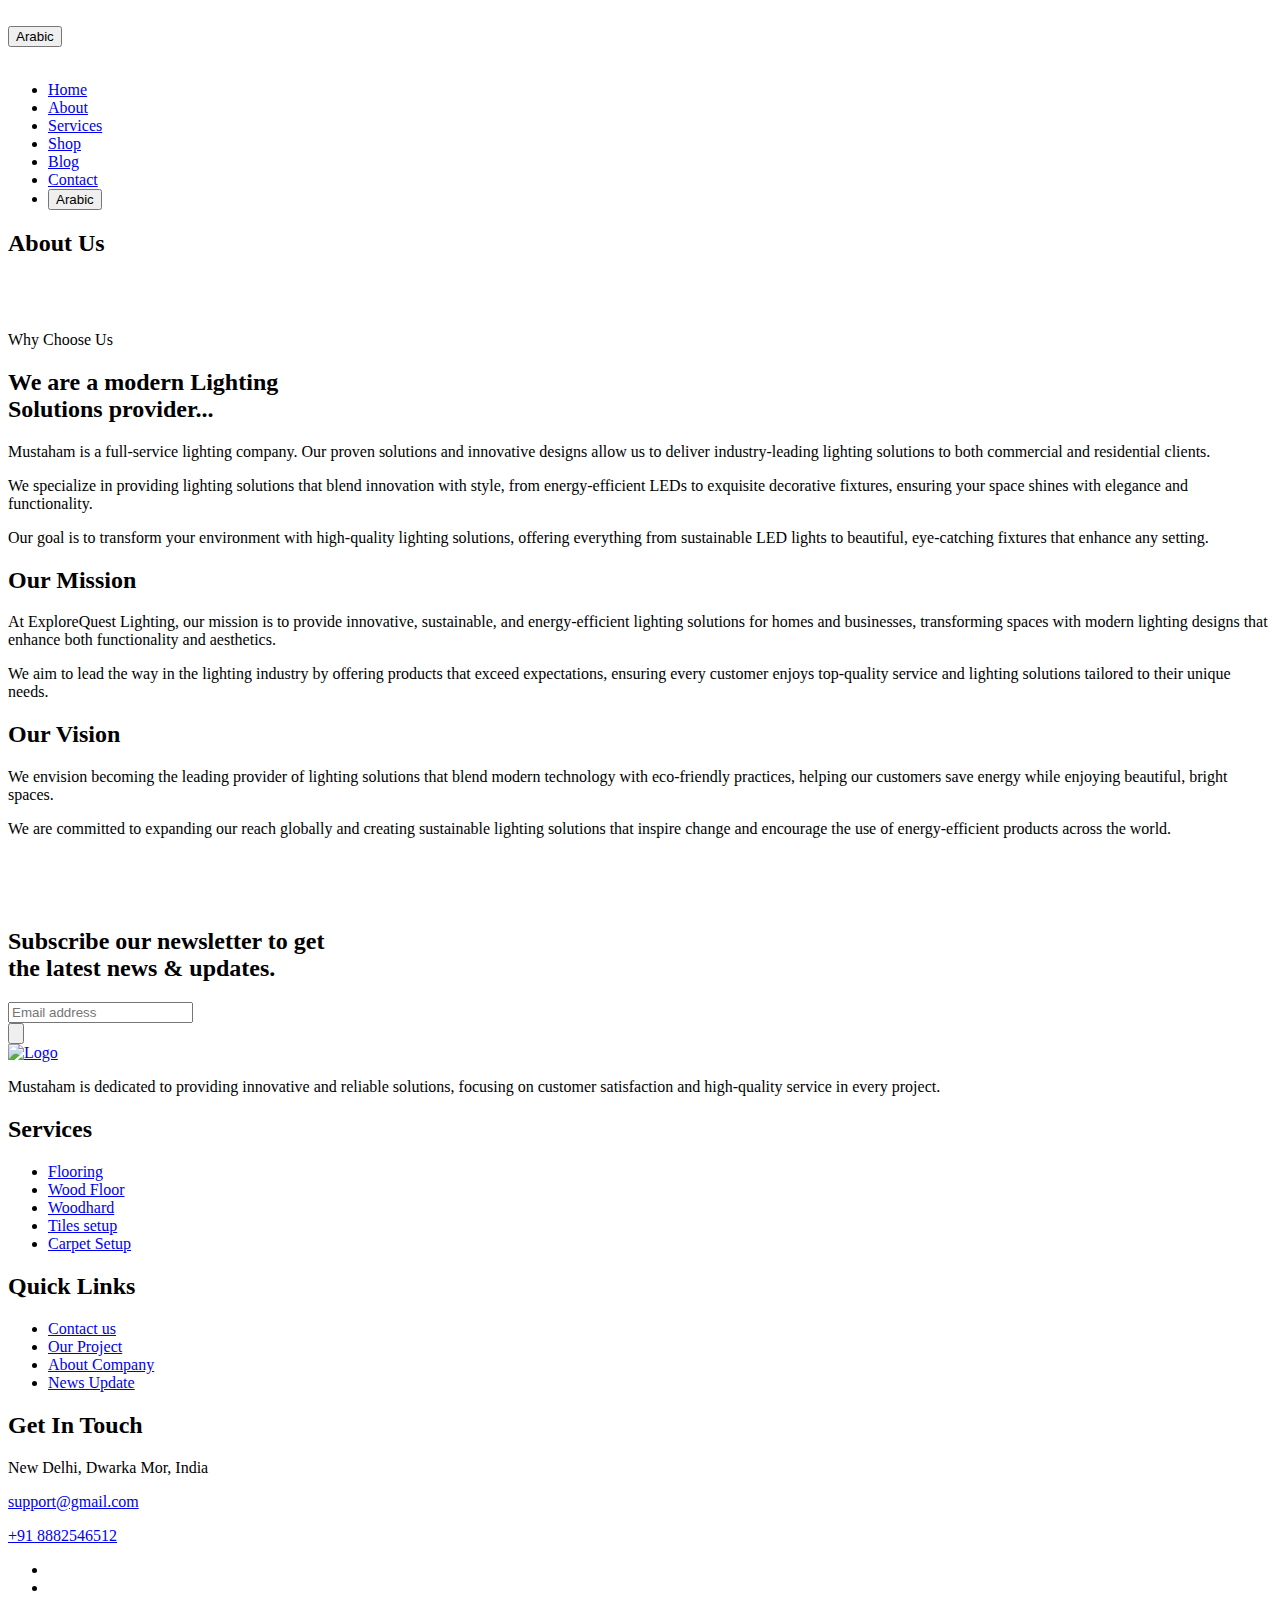
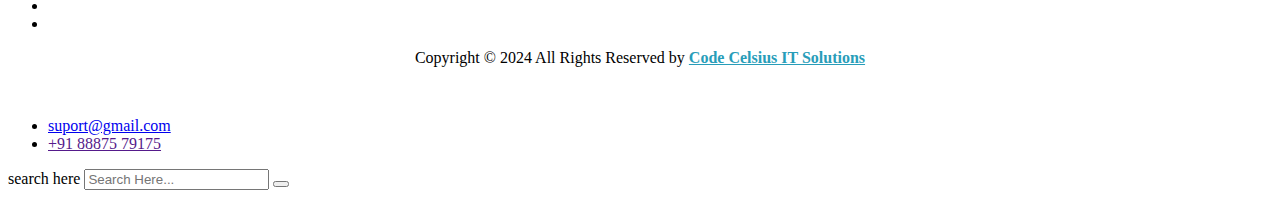
==== about.html @ 2e019e3b "done" ====
﻿<!DOCTYPE html>
<html lang="en">

<head>
    <meta charset="UTF-8">
    <meta name="viewport" content="width=device-width, initial-scale=1.0">
    <title>About Us</title>
    <!-- favicons Icons -->
    <meta name="description" content="Alori HTML5 Template">

    <!-- fonts -->
    <!-- Fonts Preconnect -->
    <link rel="preconnect" href="https://fonts.googleapis.com">
    <link rel="preconnect" href="https://fonts.gstatic.com" crossorigin>
    <!-- Google Fonts -->
    <link
        href="https://fonts.googleapis.com/css2?family=Lora:ital,wght@0,400..700;1,400..700&family=Poppins:ital,wght@0,100;0,200;0,300;0,400;0,500;0,600;0,700;0,800;0,900;1,100;1,200;1,300;1,400;1,500;1,600;1,700;1,800;1,900&display=swap"
        rel="stylesheet">




    <link rel="stylesheet" href="assets/vendors/bootstrap/css/bootstrap.min.css">
    <link rel="stylesheet" href="assets/vendors/animate/animate.min.css">
    <link rel="stylesheet" href="assets/vendors/animate/custom-animate.css">
    <link rel="stylesheet" href="assets/vendors/fontawesome/css/all.min.css">
    <link rel="stylesheet" href="assets/vendors/jarallax/jarallax.css">
    <link rel="stylesheet" href="assets/vendors/jquery-magnific-popup/jquery.magnific-popup.css">
    <link rel="stylesheet" href="assets/vendors/nouislider/nouislider.min.css">
    <link rel="stylesheet" href="assets/vendors/nouislider/nouislider.pips.css">
    <link rel="stylesheet" href="assets/vendors/odometer/odometer.min.css">
    <link rel="stylesheet" href="assets/vendors/swiper/swiper.min.css">
    <link rel="stylesheet" href="assets/vendors/icomoon-icons/style.css">
    <link rel="stylesheet" href="assets/vendors/tiny-slider/tiny-slider.min.css">
    <link rel="stylesheet" href="assets/vendors/reey-font/stylesheet.css">
    <link rel="stylesheet" href="assets/vendors/owl-carousel/owl.carousel.min.css">
    <link rel="stylesheet" href="assets/vendors/owl-carousel/owl.theme.default.min.css">
    <link rel="stylesheet" href="assets/vendors/twentytwenty/twentytwenty.css">

    <!-- template styles -->
    <link rel="stylesheet" href="assets/css/alori.css">
    <link rel="stylesheet" href="assets/css/alori-responsive.css">


    <link rel="stylesheet" href="https://cdnjs.cloudflare.com/ajax/libs/font-awesome/6.7.1/css/all.min.css"
        integrity="sha512-5Hs3dF2AEPkpNAR7UiOHba+lRSJNeM2ECkwxUIxC1Q/FLycGTbNapWXB4tP889k5T5Ju8fs4b1P5z/iB4nMfSQ=="
        crossorigin="anonymous" referrerpolicy="no-referrer" />

</head>

<body>

    <div class="page-wrapper">
        <header id="mainHeader" class="main-header main-header--one clearfix">
            <div class="main-header--one__wrapper">
                <div class="auto-container">
                    <div class="main-header--one__inner">
                        <div class="main-header--one__left">
                            <div class="logo">
                                <a href="index.html"><img style="width: 100%;" src="assets/my-image/first-logo.png"
                                        alt=""></a>
                            </div>
                        </div>

                        <nav class="main-menu main-menu--1">
                            <div class="main-menu__inner">
                                <button class="language-button my-dis" onclick="toggleLanguage()">
                                    <i class="fa-solid fa-globe"></i> Arabic
                                </button>
                                <a href="#" class="mobile-nav__toggler"><i class="fa fa-bars"></i></a>
                                <div class="stricky-one-logo">
                                    <div class="logo">
                                        <a href="index.html"><img style="width: 100%;"
                                                src="assets/my-image/first-logo.png" alt=""></a>
                                    </div>
                                </div>
                                <div class="main-header--one__middle">
                                    <ul class="main-menu__list">
                                        <li class="dropdown current">
                                            <a data-translate="home" href="index.html">Home</a>
                                        </li>
                                        <li>
                                            <a data-translate="about" href="about.html">About</a>
                                        </li>
                                        <li class="dropdown">
                                            <a data-translate="services" href="services-two.html">Services</a>
                                        </li>
                                        <li class="dropdown">
                                            <a data-translate="shop" href="shop.html">Shop</a>
                                        </li>
                                        <li class="dropdown">
                                            <a data-translate="blog" href="blog-single.html">Blog</a>
                                        </li>
                                        <li>
                                            <a data-translate="contact" href="contact.html">Contact</a>
                                        </li>
                                        <li>
                                            <button class="language-button my-none" onclick="toggleLanguage()">
                                                <i class="fa-solid fa-globe"></i> Arabic
                                            </button>
                                        </li>
                                    </ul>
                                </div>
                            </div>
                        </nav>
                    </div>
                </div>
            </div>
        </header>

        <!--Start Page Header-->
        <section class="page-header">
            <div class="page-header__bg" style="background-image: url(assets/images/backgrounds/page-header-img1.jpg);">
            </div>
            <div class="container">
                <div class="row">
                    <div class="col-xl-12">
                        <div class="page-header__wrapper">
                            <div class="page-header__content">
                                <h2 data-translate="about us">About Us</h2>
                            </div>
                        </div>
                    </div>
                </div>
            </div>
        </section>
        <!--End Page Header-->



        <!--Start About One-->
        <section class="about-one about-one--two about-one--two--about">
            <div class="container">
                <div class="row">
                    <!--Start About One Img Box-->
                    <div class="col-xl-6">
                        <div class="about-one__img">
                            <div class="shape1 zoom-fade"><img src="assets/images/shapes/about-v1-shape1.png" alt="">
                            </div>
                            <div class="about-one__img1">
                                <img src="assets/images/about/about-v2-img1.jpg" alt="">
                            </div>

                            <div class="about-one__img2">
                                <img src="assets/images/about/about-v2-img2.jpg" alt="">
                            </div>
                        </div>
                    </div>
                    <!--End About One Img Box-->



                    <!--Start About One Content-->
                    <div class="col-xl-6">
                        <div class="about-one__content">
                            <div class="sec-title">
                                <span class="sec-title__tagline" data-translate="why choose us">Why Choose Us</span>
                                <h2 class="sec-title__title"
                                    data-translate="we are a modern lighting solutions provider...">
                                    We are a modern Lighting <br> Solutions provider...
                                </h2>
                            </div>

                            <div class="about-two__content-text1">
                                <p
                                    data-translate="mustaham is a full-service lighting company. our proven solutions and innovative designs allow us to deliver industry-leading lighting solutions to both commercial and residential clients.">
                                    Mustaham is a full-service lighting company. Our proven solutions and innovative
                                    designs allow us to deliver industry-leading lighting solutions to both commercial
                                    and residential clients.
                                </p>
                            </div>

                            <div class="about-two__content-text2">
                                <p
                                    data-translate="we specialize in providing lighting solutions that blend innovation with style, from energy-efficient leds to exquisite decorative fixtures, ensuring your space shines with elegance and functionality.">
                                    We specialize in providing lighting solutions that blend innovation with style, from
                                    energy-efficient LEDs to exquisite decorative fixtures, ensuring your space shines
                                    with elegance and functionality.
                                </p>
                            </div>

                            <div style="margin-top: 10px;" class="about-two__content-text2">
                                <p
                                    data-translate="our goal is to transform your environment with high-quality lighting solutions, offering everything from sustainable led lights to beautiful, eye-catching fixtures that enhance any setting.">
                                    Our goal is to transform your environment with high-quality lighting solutions,
                                    offering everything from sustainable LED lights to beautiful, eye-catching fixtures
                                    that enhance any setting.
                                </p>
                            </div>
                        </div>
                    </div>

                    <!--End About One Content-->
                </div>
            </div>
        </section>
        <!--End About One-->




        <!--Start Mission One-->
        <section class="mission-one">
            <div class="container">
                <div class="row">
                    <!-- Start Mission One Content -->
                    <div class="col-xl-6">
                        <div class="mission-one__content">
                            <div class="mission-one__content-single">
                                <h2 data-translate="our mission">Our Mission</h2>
                                <div class="text1">
                                    <p data-translate="mission text1">
                                        At ExploreQuest Lighting, our mission is to provide innovative, sustainable, and energy-efficient lighting solutions for homes and businesses, transforming spaces with modern lighting designs that enhance both functionality and aesthetics.
                                    </p>
                                </div>
                                <div class="text2">
                                    <p data-translate="mission text2">
                                        We aim to lead the way in the lighting industry by offering products that exceed expectations, ensuring every customer enjoys top-quality service and lighting solutions tailored to their unique needs.
                                    </p>
                                </div>
                            </div>
        
                            <div class="mission-one__content-single marb-0">
                                <h2 data-translate="our vision">Our Vision</h2>
                                <div class="text1">
                                    <p data-translate="vision text1">
                                        We envision becoming the leading provider of lighting solutions that blend modern technology with eco-friendly practices, helping our customers save energy while enjoying beautiful, bright spaces.
                                    </p>
                                </div>
                                <div class="text2">
                                    <p data-translate="vision text2">
                                        We are committed to expanding our reach globally and creating sustainable lighting solutions that inspire change and encourage the use of energy-efficient products across the world.
                                    </p>
                                </div>
                            </div>
                        </div>
                    </div>
                    <!-- End Mission One Content -->
        
                    <!-- Start Mission One Img -->
                    <div class="col-xl-6">
                        <div class="mission-one__img">
                            <div class="shape1"><img src="assets/images/shapes/mission-v1-shape1.jpg" alt=""></div>
                            <div class="mission-one__img-img1">
                                <img src="assets/images/resources/mission-v1-img1.jpg" alt="">
                            </div>
                            <div class="mission-one__img-img2 wow slideInRight" data-wow-delay="500ms" data-wow-duration="2500ms">
                                <img src="assets/images/resources/mission-v1-img2.jpg" alt="">
                            </div>
                        </div>
                    </div>
                    <!-- End Mission One Img -->
                </div>
            </div>
        </section>
        
        <!--End Mission One-->

        <!--Start Footer One-->
        <footer class="footer-one">
            <div class="footer-one__bg" style="background-image: url(assets/images/backgrounds/footer-v1-bg.jpg);">
            </div>
            <div class="footer-one__top">
                <div class="container">
                    <div class="footer-one__subscribe-box">
                        <div class="row">
                            <div class="col-xl-6 col-lg-6">
                                <div class="footer-one__subscribe-box-text">
                                    <h2 data-translate="subscribe_text">Subscribe our newsletter to get <br>the latest
                                        news & updates.</h2>
                                </div>
                            </div>
                            <div class="col-xl-6 col-lg-6">
                                <div class="footer-one__subscribe-box-right">
                                    <form class="subscribe-form" action="#">
                                        <div class="input-box">
                                            <input type="email" name="email" placeholder="Email address"
                                                data-translate="email_address1">
                                        </div>
                                        <button type="submit"><img src="assets/images/icon/right-arrow.png"
                                                alt=""></button>
                                    </form>
                                </div>
                            </div>
                        </div>
                    </div>

                    <div class="row">
                        <div class="col-xl-12">
                            <div class="footer-one__top-wrapper">
                                <div class="row">
                                    <!--Start Footer Widget Column-->
                                    <div class="col-xl-4 col-lg-4 col-md-6 wow animated fadeInUp" data-wow-delay="0.1s">
                                        <div class="footer-widget__column footer-widget__about">
                                            <div class="footer-widget__about-logo">
                                                <a href="index.html"><img style="width: 100%;"
                                                        src="assets/my-image/footer-logo.png" alt="Logo"></a>
                                            </div>
                                            <p class="footer-widget__about-text" data-translate="footer_about_text">
                                                Mustaham is dedicated to providing innovative and reliable solutions,
                                                focusing on customer satisfaction and high-quality service in every
                                                project.</p>
                                        </div>
                                    </div>
                                    <!--End Footer Widget Column-->

                                    <div class="footer-main">
                                        <div class="col-xl-3 col-lg-3 col-md-6 wow animated fadeInUp main-footer"
                                            data-wow-delay="0.3s">
                                            <div class="footer-widget__column footer-widget__services">
                                                <h2 class="footer-widget__title" data-translate="services_title">
                                                    Services
                                                </h2>
                                                <ul class="footer-widget__services-list">
                                                    <li class="footer-widget__services-list-item"><a href="#"
                                                            data-translate="flooring">Flooring</a></li>
                                                    <li class="footer-widget__services-list-item"><a href="#"
                                                            data-translate="wood floor">Wood Floor</a></li>
                                                    <li class="footer-widget__services-list-item"><a href="#"
                                                            data-translate="woodhard">Woodhard</a></li>
                                                    <li class="footer-widget__services-list-item"><a href="#"
                                                            data-translate="tiles setup">Tiles setup</a></li>
                                                    <li class="footer-widget__services-list-item"><a href="#"
                                                            data-translate="carpet setup">Carpet Setup</a></li>
                                                </ul>
                                            </div>
                                        </div>

                                        <div class="col-xl-2 col-lg-2 col-md-6 wow animated fadeInUp"
                                            data-wow-delay="0.5s">
                                            <div class="footer-widget__column footer-widget__quick-links">
                                                <h2 class="footer-widget__title" data-translate="quick_links_title">
                                                    Quick
                                                    Links</h2>
                                                <ul class="footer-widget__quick-links-list">
                                                    <li class="footer-widget__quick-links-list-item"><a
                                                            href="contact.html" data-translate="contact_us">Contact
                                                            us</a></li>
                                                    <li class="footer-widget__quick-links-list-item"><a
                                                            href="protfolio.html" data-translate="our_project">Our
                                                            Project</a></li>
                                                    <li class="footer-widget__quick-links-list-item"><a
                                                            href="about.html" data-translate="about_company">About
                                                            Company</a></li>
                                                    <li class="footer-widget__quick-links-list-item"><a
                                                            href="blog-single.html" data-translate="news_update">News
                                                            Update</a></li>
                                                </ul>
                                            </div>
                                        </div>
                                    </div>

                                    <!--Start Footer Widget Column-->
                                    <div class="col-xl-3 col-lg-3 col-md-6 wow animated fadeInUp" data-wow-delay="0.7s">
                                        <div class="footer-widget__column footer-widget__contact-info">
                                            <h2 class="footer-widget__title" data-translate="get_in_touch">Get In Touch
                                            </h2>

                                            <div class="footer-widget__contact-info-social-links">
                                                <p class="footer-widget__about-text" data-translate="address">New Delhi,
                                                    Dwarka Mor, India</p>
                                                <p class="footer-widget__about-email"><a href="mailto:support@gmail.com"
                                                        data-translate="email_address">support@gmail.com</a></p>
                                                <p class="footer-widget__about-email"><a href="tel:+918882546512"
                                                        data-translate="phone_number">+91 8882546512</a></p>
                                                <ul style="margin-top: 10px;">
                                                    <li><a href="#"><i class="fab fa-facebook"></i></a></li>
                                                    <li><a href="#"><i class="fab fa-instagram"></i></a></li>
                                                    <li><a href="#"><i class="fab fa-twitter"></i></a></li>
                                                    <li><a href="#"><i class="fab fa-linkedin"></i></a></li>
                                                </ul>
                                            </div>
                                        </div>
                                    </div>
                                    <!--End Footer Widget Column-->
                                </div>
                            </div>
                        </div>
                    </div>
                </div>
            </div>

            <!--Start Footer One Bottom-->
            <div class="footer-one__bottom clearfix">
                <div class="container">
                    <div class="row">
                        <div class="col-xl-12">
                            <div class="footer-one__bottom-inner">
                                <div class="footer-one__bottom-text">
                                    <p style="text-align: center;"><span data-translate="copyright">Copyright &copy;
                                            2024 All Rights Reserved by</span> <a href="https://codecelsius.com/"
                                            style="color: #289db9; font-weight: 600;" target="_blank">Code Celsius IT
                                            Solutions</a></p>
                                </div>
                            </div>
                        </div>
                    </div>
                </div>
            </div>
            <!--End Footer One Bottom-->
        </footer>
        <!--End Footer One-->
    </div>



    <div class="mobile-nav__wrapper">
        <div class="mobile-nav__overlay mobile-nav__toggler"></div>
        <div class="mobile-nav__content">
            <span class="mobile-nav__close mobile-nav__toggler"><i class="fa fa-times"></i></span>

            <div class="logo-box">
                <a href="index.html" aria-label="logo image"><img src="assets/my-image/first-logo.png"
                        width="155" alt=""></a>
            </div>
            <div class="mobile-nav__container"></div>

            <ul class="mobile-nav__contact list-unstyled">
                <li>
                    <i class="fa fa-envelope" aria-hidden="true"></i>
                    <a href="mailto:needhelp@packageName__.com">suport@gmail.com</a>
                </li>
                <li>
                    <i class="fa fa-phone" aria-hidden="true"></i>
                    <a href="">+91 88875 79175</a>
                </li>
            </ul>
            <div class="mobile-nav__top">
                <div class="mobile-nav__social">
                    <a href="#" class="fab fa-twitter"></a>
                    <a href="#" class="fab fa-facebook-square"></a>
                    <a href="#" class="fab fa-pinterest-p"></a>
                    <a href="#" class="fab fa-instagram"></a>
                </div>
            </div>
        </div>
    </div>
    <!-- /.mobile-nav__wrapper -->
    <div class="search-popup">
        <div class="search-popup__overlay search-toggler"></div>
        <!-- /.search-popup__overlay -->
        <div class="search-popup__content">
            <form action="#">
                <label for="search" class="sr-only">search here</label><!-- /.sr-only -->
                <input type="text" id="search" placeholder="Search Here...">
                <button type="submit" aria-label="search submit" class="thm-btn2">
                    <i class="fa fa-search" aria-hidden="true"></i>
                </button>
            </form>
        </div>
        <!-- /.search-popup__content -->
    </div>
    <!-- /.search-popup -->



    <a href="#" data-target="html" class="scroll-to-target scroll-to-top"><i class="icon-next"></i></a>

    <script src="./assets/js/sticky.js"></script>
    <script src="./assets/js/language.js"></script>
    <script src="assets/vendors/jquery/jquery-3.5.1.min.js"></script>
    <script src="assets/vendors/bootstrap/js/bootstrap.bundle.min.js"></script>
    <script src="assets/vendors/jarallax/jarallax.min.js"></script>
    <script src="assets/vendors/jquery-ajaxchimp/jquery.ajaxchimp.min.js"></script>
    <script src="assets/vendors/jquery-appear/jquery.appear.min.js"></script>
    <script src="assets/vendors/jquery-circle-progress/jquery.circle-progress.min.js"></script>
    <script src="assets/vendors/jquery-magnific-popup/jquery.magnific-popup.min.js"></script>
    <script src="assets/vendors/jquery-validate/jquery.validate.min.js"></script>
    <script src="assets/vendors/nouislider/nouislider.min.js"></script>

    <script src="assets/vendors/odometer/odometer.min.js"></script>
    <script src="assets/vendors/swiper/swiper.min.js"></script>
    <script src="assets/vendors/tiny-slider/tiny-slider.min.js"></script>
    <script src="assets/vendors/wnumb/wNumb.min.js"></script>
    <script src="assets/vendors/wow/wow.js"></script>
    <script src="assets/vendors/isotope/isotope.js"></script>
    <script src="assets/vendors/countdown/countdown.min.js"></script>
    <script src="assets/vendors/owl-carousel/owl.carousel.min.js"></script>
    <script src="assets/vendors/twentytwenty/twentytwenty.js"></script>
    <script src="assets/vendors/twentytwenty/jquery.event.move.js"></script>
    <script src="assets/vendors/parallax/parallax.min.js"></script>
    <script src="assets/vendors/nice-select/jquery.nice-select.min.js"></script>
    <script src="assets/vendors/progress-bar/knob.js"></script>
    <script src="assets/vendors/tilt.js/tilt.jquery.js"></script>


    <script src="http://maps.google.com/maps/api/js?key=AIzaSyATY4Rxc8jNvDpsK8ZetC7JyN4PFVYGCGM"></script>

    <!-- template js -->
    <script src="assets/js/alori.js"></script>


</body>

</html>
---- assets/css/alori-responsive.css ----
/**Main Header One **/
@media only screen and (min-width: 1200px) and (max-width: 1300px) {
    .main-header--one__right .number {
        display: none;
    }
}

/**Projects One **/
@media only screen and (min-width: 1200px) and (max-width: 1550px) {
    .projects-one__single-content {
        padding: 1px 12px 15px;
    }

    .projects-one__single-content h2 {
        font-size: 22px;
    }
}


/**Services Two **/
@media only screen and (min-width: 1000px) and (max-width: 1200px) {
    .services-two__single-content h2 {
        font-size: 22px;
    }
}

/**Services Two **/
@media only screen and (min-width: 320px) and (max-width: 799px) {
    .services-two__single-content h2 {
        font-size: 22px;
    }
}







/** Medium screen**/
@media only screen and (min-width: 992px) and (max-width: 1199px) {

    /** Main Header One**/
    .main-header--one__right {
        display: none;
    }

    .main-header--one__inner {
        padding: 27px 0px 30px;
    }

    .main-header--one__left .logo {
        top: -2px;
    }

    .main-menu .mobile-nav__toggler {
        position: relative;
        display: inline-block;
        top: 1px;
    }


    /**Your Project One**/
    .your-project-one__single {
        display: block;
    }

    .your-project-one__single-btn {
        margin-top: 25px;
        padding-left: 0px;
    }

    .your-project-one__single-text-box {
        margin-top: 25px;
    }

    .your-project-one__single-text-box.mar-t0 {
        margin-top: 0;
    }



    /**About One**/
    .about-one {
        padding: 120px 0px 110px;
    }

    .about-one__img {
        margin: 0 auto;
    }

    .about-one__content {
        margin-top: 250px;
        margin-left: 0px;
    }

    .about-one__content-text p br {
        display: none;
    }


    /**About Two**/
    .about-one--two {
        position: relative;
        display: block;
        padding: 30px 0px 120px;
    }

    .about-one--two .about-one__img {
        margin: 0;
    }

    .about-one--two .about-one__content-list {
        max-width: 600px;
        width: 100%;
    }


    /**Best Logistics One**/
    .best-logistics-one__content {
        max-width: 650px;
        width: 100%;
    }

    .best-logistics-one__img {
        margin-left: 0px;
        margin-top: 70px;
    }

    .best-logistics-one__content .sec-title__title br {
        display: none;
    }


    /**Services One**/
    .services-one__single {
        padding: 65px 30px 55px;
    }

    .services-one__single .text p br {
        display: none;
    }

    .services-one__single h2 {
        font-size: 20px;
    }


    /**Our Material One**/
    .our-material-one__content .sec-title__title br {
        display: none;
    }

    .our-material-one__img {
        margin-top: 50px;
    }

    /**Work One**/

    .work-one .shape1 {
        display: none;
    }

    /**Projects One**/
    .projects-one__top .sec-title__title {
        font-size: 36px;
    }


    /**Video One**/
    .video-one {
        padding-bottom: 120px;
    }

    .video-one__inner {
        padding: 110px 40px 120px;
    }

    .video-one__inner h2 br {
        display: none;
    }


    /**Contact One**/
    .contact-one__img {
        top: 0px;
        left: 0;
        bottom: auto;
        right: 0;
        min-height: 600px;
    }

    .contact-one__img::after {
        content: '';
        position: absolute;
        top: 0;
        left: 0;
        right: 0;
        width: 100%;
        height: 100%;
        background-color: rgba(0, 0, 0, 0.5);
    }

    .contact-one__content {
        padding-top: 540px;
    }



    /**Blog One**/
    .blog-one__single-content .meta-info li {
        margin-right: 11px;
    }

    .blog-one__single-content .meta-info li .text p {
        font-size: 15px;
    }

    .blog-one__single-content .meta-info li .text {
        padding-left: 5px;
    }

    .blog-one__single-content h2 a br {
        display: none;
    }

    .blog-one__single-content h2 {
        font-size: 21px;
        line-height: 33px;
    }


    /**Footer One**/
    .footer-widget__quick-links {
        margin-left: -45px;
    }

    .footer-widget__contact-info {
        margin-left: -20px;
    }

    .checked-box label {
        font-size: 14px;
    }


    /**Product One**/
    .product-one {
        padding: 120px 0px 80px;
    }


    /**Contact Two**/
    .contact-one--two .contact-one__content {
        padding-top: 670px;
    }

    /**Mission One**/
    .mission-one {
        padding: 0px 0px 345px;
    }

    .mission-one__content {
        max-width: none;
    }

    .mission-one__img {
        margin-left: 0px;
        margin-top: 50px;
    }


    /**About Two About**/
    .about-one--two--about {
        position: relative;
        display: block;
        padding: 120px 0px 120px;
    }


    /**Video One Team**/
    .video-one--two--about--team {
        padding: 120px 0px 0px;
    }


    /**Services Two Services Two**/
    .services-two--services-two .services-two__single-content h2 {
        font-size: 23px;
        line-height: 40px;
        font-weight: 400;
        margin-bottom: 16px;
    }

    /**Services Single One**/
    .services-single-one {
        padding: 120px 0px 110px;
    }

    .services-single-one__content .title h2 {
        font-size: 40px;
    }

    .services-single-one__content-bottom {
        padding-left: 0px;
    }

    .services-single-one__content-bottom-list {
        margin-top: 30px;
    }

    .services-single-one__content-bottom-img {
        position: relative;
        display: block;
    }


    /**Best Logistics One Protfolio Two**/
    .best-logistics-one--protfolio-two .best-logistics-one__img .overlay-content {
        left: -15px;
        bottom: 60px;
    }


    /**Blog Page Two**/
    .blog-page-two__single-headding {
        font-size: 28px;
    }


    /**Blog Page Single**/
    .page-header__content h2 br {
        display: none;
    }

    .blog-page-single__blockquote {
        padding-left: 40px;
    }

    .blog-page-single__pagination ul li .text h4 a br {
        display: none;
    }

    .blog-page-single__pagination ul li .text h4 {
        font-size: 16px;
    }


    /**Projects Two**/

    .projects-two__top .sec-title__title {
        font-size: 42px;
    }







}




/* Tablet Layout: 768px. */
@media only screen and (min-width: 768px) and (max-width: 991px) {


    /** Main Header One**/
    .main-header--one__right {
        display: none;
    }

    .main-header--one__inner {
        padding: 27px 0px 30px;
    }

    .main-header--one__left .logo {
        top: -2px;
    }

    .main-menu .mobile-nav__toggler {
        position: relative;
        display: inline-block;
        top: 1px;
    }


    /** Main Slider One**/
    .main-slider-one__title {
        font-size: 65px;
    }


    /**Your Project One**/
    .your-project-one__single {
        display: block;
    }

    .your-project-one__single-btn {
        margin-top: 25px;
        padding-left: 0px;
    }

    .your-project-one__single-text-box {
        margin-top: 25px;
    }

    .your-project-one__single-text-box.mar-t0 {
        margin-top: 0;
    }

    .your-project-one__single-text-box p {
        font-size: 18px;
    }

    .your-project-one__single-text-box p br {
        display: none;
    }



    /**About One**/
    .about-one {
        padding: 120px 0px 110px;
    }

    .about-one__img {
        margin: 0 auto;
    }

    .about-one__content {
        margin-top: 250px;
        margin-left: 0px;
    }

    .about-one__content-text p br {
        display: none;
    }

    /**About Two**/
    .about-one--two {
        position: relative;
        display: block;
        padding: 30px 0px 120px;
    }




    /**Best Logistics One**/
    .best-logistics-one__content {
        max-width: 650px;
        width: 100%;
    }

    .best-logistics-one__img {
        margin-left: 0px;
        margin-top: 70px;
    }

    .best-logistics-one__content .sec-title__title br {
        display: none;
    }




    /**Services One**/
    .services-one__single {
        max-width: 500px;
        width: 100%;
        margin: 0 auto 30px;
    }


    /**Our Material One**/
    .our-material-one__content .sec-title__title br {
        display: none;
    }

    .our-material-one__img {
        margin-top: 50px;
    }


    /**Work One**/
    .work-one {
        padding: 45px 0px 36px;
    }

    .work-one .shape1 {
        display: none;
    }

    .work-one .sec-title__title br {
        display: none;
    }

    .work-one__single {
        max-width: 500px;
        width: 100%;
        margin: 0 auto 75px;
    }


    /**Projects One**/
    .projects-one .sec-title__title br {
        display: none;
    }

    .projects-one__single {
        max-width: 500px;
        width: 100%;
        margin: 0 auto 30px;
    }

    .projects-one__top {
        display: block;
        text-align: center;
    }

    .projects-one__top-btn {
        margin-top: 20px;
    }


    /**Video One**/
    .video-one {
        padding-bottom: 120px;
    }

    .video-one__inner {
        padding: 110px 40px 120px;
    }

    .video-one__inner h2 br {
        display: none;
    }

    .video-one__inner h2 {
        font-size: 33px;
        line-height: 50px;
    }

    .video-one__inner p {
        font-size: 22px;
    }



    /**Contact One**/
    .contact-one__img {
        top: 0px;
        left: 0;
        bottom: auto;
        right: 0;
        min-height: 600px;
    }

    .contact-one__content {
        padding-top: 540px;
    }



    /**Blog One**/
    .blog-one .sec-title__title br {
        display: none;
    }

    .blog-one__single {
        max-width: 500px;
        width: 100%;
        margin: 0 auto 50px;
    }

    .contact-one123 {
        position: relative;
        display: block;
        background: #ffffff;
        padding: 70px 0px 70px !important;
        z-index: 1;
    }

    .blog-one__single-content h2 a br {
        display: none;
    }



    /**Footer One**/

    .footer-one__subscribe-box-text {
        margin-bottom: 25px;
    }

    .footer-widget__quick-links {
        margin-left: 0px;
        margin-top: 55px;
    }

    .footer-widget__contact-info {
        margin-top: 55px;
    }

    .footer-one__bottom-list ul li {
        padding-left: 5px;
        padding-right: 8px;
    }

    .footer-one__bottom-text p {
        font-size: 17px;
    }


    /**Services Two**/
    .services-two__single-content h2 {
        font-size: 25px;
    }


    /**Product One**/
    .product-one {
        padding: 120px 0px 80px;
    }


    /**Team One**/
    .team-one__single {
        max-width: 500px;
        width: 100%;
        margin: 0 auto 30px;
    }


    /**Contact Two**/
    .contact-one--two .contact-one__content {
        padding-top: 670px;
    }


    /**Our Material Two**/

    .our-material-two__img2 {
        left: 30px;
        bottom: -70px;
    }

    .our-material-two__img3 {
        bottom: -65px;
        right: 40px;
    }


    /**Mission One**/
    .mission-one {
        padding: 0px 0px 345px;
    }

    .mission-one__content {
        max-width: none;
    }

    .mission-one__img {
        margin-left: 0px;
        margin-top: 50px;
    }


    /**About Two About**/
    .about-one--two--about {
        position: relative;
        display: block;
        padding: 120px 0px 120px;
    }


    /**Video One Team**/
    .video-one--two--about--team {
        padding: 120px 0px 0px;
    }


    /**Services Single One**/
    .services-single-one {
        padding: 120px 0px 74px;
    }

    .services-single__sidebar {
        max-width: none;
        margin-top: 110px;
    }



    /**Portfolio Two**/

    .protfolio-two__single-img .overlay-content {
        left: 10px;
    }

    /**Best Logistics One Protfolio Two**/
    .best-logistics-one--protfolio-two .best-logistics-one__img .overlay-content {
        left: -15px;
        bottom: 60px;
    }


    /**Services Single One**/
    .services-single__sidebar--protfolio {
        max-width: none;
        margin-left: 0px;
    }



    /**Blog Page Two**/
    .sidebar {
        max-width: none;
        width: 100%;
        margin-left: 0px;
        margin-top: 60px;
    }


    /**Blog Page Single**/
    .page-header__content h2 br {
        display: none;
    }

    /**Contact Page**/
    .contact-page__comment-form {
        margin-top: 40px;
    }


    /**Our Material Two**/
    .our-material-two__inner .shape1 {
        display: none;
    }


    /**Projects Two**/
    .projects-two__top {
        display: block;
    }

    .projects-two__top-btn {
        margin-top: 30px;
    }





}





/** Mobile Layout: 320px. **/
@media only screen and (max-width: 767px) {
    .sec-title__title {
        font-size: 30px;
        margin-top: 0px;
    }
    .contact-one{
        padding: 0px 0px 0px !important;
    }
    .sec-title {
        position: relative;
        display: block;
        margin-top: 30px;
        margin-bottom: 30px;
    }

    .sec-title__title br {
        display: none;
    }

    .best-logistics-one {
        position: relative;
        display: block;
        background: #fef7f1;
        padding: 20px 0px 0px;
        z-index: 1;
    }

    .sec-title__text br {
        display: none;
    }


    /** Main Header One**/
    .main-header--one__right {
        display: none;
    }

    .main-header--one__inner {
        padding: 6px 0px 5px;
    }

    .main-header--one__left .logo {
        top: -2px;
    }

    .main-menu .mobile-nav__toggler {
        position: relative;
        display: inline-block;
        top: 1px;
        color: #289db9;
    }

    .my-none {
        display: none;
    }

    .my-dis {
        display: block;
    }

    .main-slider .container {
        position: relative;
        padding-top: 85px;
        padding-bottom: 0px;
        z-index: 2;
    }

    .subscribe-form {
        margin-top: 26px;
    }

    .testimonial-one {
        position: relative;
        display: block;
        background: #ffffff;
        padding: 0px 0px 0;
        z-index: 1;
    }

    .footer-one__subscribe-box-text h2 {
        color: #ffffff;
        font-size: 26px;
        line-height: 40px;
        font-weight: 400;
        font-family: var(--alori-font);
    }

    .footer-one__subscribe-box {
        position: relative;
        display: block;
        margin-bottom: 34px;
    }

    .footer-widget__about {
        position: relative;
        display: block;
        max-width: 100%;
        width: 100%;
    }

    .swiper-slide {
        flex-shrink: 0;
        width: 100%;
        height: 50vh;
        position: relative;
        transition-property: transform;
    }

    .page-header__wrapper {
        position: relative;
        display: block;
        padding-top: 47px;
        padding-bottom: 0;
        z-index: 2;
    }

    .container {
        padding-left: 15px;
        padding-right: 15px;
    }

    .main-slider-one__btn {
        position: relative;
        display: block;
        margin-top: 18px;
        opacity: 0;
        -webkit-transition: all 1500ms ease;
        transition: all 1500ms ease;
        -webkit-transform: translateY(80px);
        transform: translateY(80px);
    }

    .main-slider-one__text {
        margin-bottom: 8px;
    }

    .auto-container {
        position: static;
        max-width: 100%;
        width: 100%;
        padding: 0px 26px !important;
        margin: 0 auto;
    }


    /** Main Slider One**/
    .main-slider-one__title br {
        display: none;
    }

    .main-slider-one__title {
        font-size: 42px;
    }

    .main-slider-one__text {
        font-size: 15px;
    }

    /** Main Header Two**/
    .main-slider-one--two .main-slider-one__title {
        font-size: 40px;
    }

    .main-slider-one--two .main-slider-one__inner .border-box {
        display: none;
    }

    .thm-btn {
        padding: 9px 12px 9px;
        font-size: 10px;
    }

    #main-slider-pagination {
        bottom: 50px;
        right: 50px;
    }






    /**Your Project One**/
    .your-project-one__single {
        display: block;
        padding-left: 0px;
        padding-right: 0px;
        margin-bottom: 50px;
    }

    .your-project-one__single-btn {
        margin-top: 25px;
        padding-left: 0px;
    }

    .your-project-one__single-text-box {
        margin-top: 25px;
    }

    .your-project-one__single-text-box.mar-t0 {
        margin-top: 0;
    }

    .your-project-one__single-text-box p br {
        display: none;
    }

    .your-project-one__wrapper ul {
        display: block;
    }

    .your-project-one__single::before {
        display: none;
    }

    .your-project-one__single-text-box h2 br {
        display: none;
    }



    /**About One**/
    .about-one {
        padding: 40px 0px 40px;
    }

    .about-one__content {
        margin-top: 40px;
        margin-left: 0px;
    }

    .about-one__content .sec-title__title {
        font-size: 34px;
    }

    .contact-one__content .comment-form__input-box input[type="text"],
    .contact-one__content .comment-form__input-box input[type="email"] {
        height: 70px;
        width: 100%;
        border: 1px solid #efefef;
        background: #f6f6f6;
        padding: 0 20px;
        margin-bottom: 24px;
        border-radius: 0px;
        outline: none;
        font-size: 16px;
        color: #060315;
        font-weight: 400;
        text-transform: capitalize;
        font-family: var(--thm-font);
    }

    .contact-one__content .comment-form__input-box textarea {
        color: #060315;
        font-size: 16px;
        height: 160px;
        width: 100%;
        background: #f6f6f6;
        padding: 16px 20px 30px;
        border: 1px solid #efefef;
        border-radius: 0px;
        outline: none;
        margin-bottom: 24px;
        font-weight: 400;
        text-transform: capitalize;
    }

    .about-one__img {
        max-width: none;
    }

    .about-one__img .shape1 {
        display: none;
    }

    .about-one__img1 {
        margin-left: 0px;
    }

    .about-one__img1 img {
        width: 100%;
    }

    .about-one__img2 {
        position: absolute;
        left: 0px;
        bottom: 0px;
        margin-top: 25px;
    }

    .about-one__img2 img {
        width: 100%;
    }

    .about-one__img2 .video-icon {
        position: absolute;
        left: 0px;
        bottom: 0px;
        right: 0;
        text-align: center;
    }

    .about-one__img2 {
        position: absolute;
        left: 0px;
        bottom: 3px;
        right: 0;
        max-width: 254px;
        width: 100%;
        margin: 0 auto;
        z-index: 1;
    }

    .about-one__content-text p br {
        display: none;
    }


    /**About Two**/
    .about-one--two {
        position: relative;
        display: block;
        padding: 30px 0px 120px;
    }

    .about-one--two .about-one__content .sec-title__title {
        font-size: 33px;
    }


    /**Best Logistics One**/
    .best-logistics-one__content {
        max-width: none;
        width: 100%;
    }

    .best-logistics-one__img {
        margin-left: 0px;
        margin-top: 70px;
    }

    .best-logistics-one__content .sec-title__title br {
        display: none;
    }

    .best-logistics-one__img .shape1 {
        display: none;
    }

    .best-logistics-one .shape2 {
        display: none;
    }

    .best-logistics-one__img .shape3 {
        display: none;
    }

    .best-logistics-one__content-counter li {
        display: block;
        margin-right: 0px;
        margin: 0 auto;
        margin-bottom: 40px;
    }

    .best-logistics-one__content-counter li:last-child {
        margin-right: auto;
        margin-bottom: 0;
    }

    .best-logistics-one__content .sec-title {
        margin-bottom: 58px;
        text-align: center;
    }

    .best-logistics-one__content-bottom {
        display: block;
        text-align: center;
    }

    .best-logistics-one__content-bottom-btn {
        margin-top: 15px;
    }

    .best-logistics-one .best-logistics-one__img .overlay-content {
        position: absolute;
        left: 0px;
        bottom: 0px;
        right: 0;
        margin: 0 auto;
    }


    /**Services One**/

    .services-one__single {
        max-width: 500px;
        width: 100%;
        margin: 0 auto 30px;
        padding: 65px 30px 55px;
    }

    .services-one__single .text p br {
        display: none;
    }

    .services-one__single h2 {
        font-size: 20px;
    }



    /**Our Material One**/
    .our-material-one__content .sec-title__title br {
        display: none;
    }

    .our-material-one__img {
        margin-top: 50px;
    }

    .our-material-one__img1 {
        margin-left: 0px;
        z-index: 1;
    }

    .our-material-one__img2 {
        position: relative;
        right: 0px;
        bottom: 0px;
        margin-top: 20px;
    }



    /**Work One**/
    .work-one {
        padding: 36px 0px 45px;
    }

    .work-one .shape1 {
        display: none;
    }

    .work-one .sec-title__title br {
        display: none;
    }

    .work-one__single {
        max-width: 500px;
        width: 100%;
        margin: 0 auto 75px;
    }


    /**Projects One**/
    .projects-one .sec-title__title br {
        display: none;
    }

    .projects-one__single {
        max-width: 500px;
        width: 100%;
        margin: 0 auto 30px;
    }


    .projects-one__single-content h2 {
        font-size: 22px;
    }

    .projects-one__top {
        display: block;
        text-align: center;
    }

    .projects-one__top-btn {
        margin-top: 20px;
    }


    .projects-one__single-content {
        padding: 36px 30px 44px;
    }



    /**Video One**/
    .video-one {
        padding-bottom: 30px;
    }

    .video-one__inner {
        padding: 50px 15px 50px;
    }

    .video-one__inner h2 br {
        display: none;
    }

    .video-one__inner h2 {
        font-size: 24px;
        line-height: 30px;
    }

    .projects-one {
        position: relative;
        display: block;
        padding: 0px 0px 140px;
        background: #fef2e8;
        overflow: hidden;
        z-index: 1;
    }

    .our-material-one {
        position: relative;
        display: block;
        background: #ffffff;
        padding: 0px 0px 60px;
        z-index: 1;
    }

    .services-one {
        position: relative;
        display: block;
        background: #ffffff;
        padding: 0px 0px 0px;
        overflow: hidden;
        z-index: 1;
    }

    .our-material-one__content .sec-title {
        margin-bottom: 22px;
    }

    .video-one__inner p {
        font-size: 19px;
    }



    .video-one__bottom {
        display: block;
    }

    .video-one__bottom .icon {
        margin-left: 0px;
        margin-top: 20px;
    }

    .video-one__bottom .icon a {
        margin: 0 auto;
    }




    /**Contact One**/
    .contact-one__img {
        top: 0px;
        left: 0;
        bottom: auto;
        right: 0;
    }

    .about-one--two .about-one__img2 {
        max-width: 257px;
        height: 382px;
    }
    .about-one__img2::before {
        position: absolute;
        top: -14px;
        left: -14px;
        bottom: -14px;
        right: -14px;
        background: #ffffff;
        content: "";
        z-index: -1;
    }

    .new-say {
        margin-top: 44px;
    }
    .blog-one {
        position: relative;
        display: block;
        padding: 0px 0px 60px;
        background: #ffffff;
        z-index: 1;
        margin-top: 64px;
    }
    .contact-one__content {
        padding-top: 0px;
    }

    .contact-one__img .overlay-content {
        bottom: 40px;
        right: 0px;
        left: 0;
        margin: 0 auto;
    }

    /**Testimonial One**/
    .testimonial-one__single {
        padding-left: 35px;
        padding-right: 35px;
    }

    .testimonial-one__single .client-info .title h3 {
        font-size: 18px;
    }




    /**Blog One**/
    .blog-one .sec-title__title br {
        display: none;
    }

    .blog-one__single {
        max-width: 500px;
        width: 100%;
        margin: 0 auto 24px;
    }

    .blog-one__single-content h2 a br {
        display: none;
    }

    .blog-one__single-content .meta-info li {
        margin-right: 11px;
    }

    .blog-one__single-content .meta-info li .text p {
        font-size: 15px;
    }

    .blog-one__single-content .meta-info li .text {
        padding-left: 5px;
    }

    .blog-one__single-content h2 a br {
        display: none;
    }

    .blog-one__single-content h2 {
        font-size: 21px;
        line-height: 33px;
    }



    /**Footer One**/

    .footer-one__subscribe-box-text {
        margin-bottom: 25px;
    }

    .footer-widget__services {
        margin-top: 25px;
    }

    .footer-widget__title {
        color: #ffffff;
        font-size: 24px;
        line-height: 34px;
        font-weight: 400;
        margin-bottom: 4px;
        margin-top: -7px;
    }

    .footer-widget__quick-links {
        margin-left: 0px;
        margin-top: 25px;
    }

    .main-footer {
        padding-left: 15px;
        margin-right: 84px;
    }

    .footer-widget__contact-info {
        margin-top: 25px;
    }

    .footer-widget__contact-info-social-links {
        position: relative;
        display: block;
        margin-top: 6px;
    }

    .footer-one__bottom-list ul li {
        padding-left: 5px;
        padding-right: 8px;
    }

    .footer-widget__about-email {
        position: relative;
        display: block;
        margin-bottom: 8px;
    }

    .footer-one__bottom-text p {
        font-size: 17px;
    }

    .footer-one__bottom-inner {
        display: block;
    }

    .footer-one__bottom-list {
        margin-top: 20px;
    }

    .footer-one__bottom-list ul li a {
        font-size: 16px;
    }

    /**Material Two**/
    .our-material-two__bottom h2 br {
        display: none;
    }

    .our-material-two__bottom h2 {
        font-size: 25px;
    }

    /**Product One**/
    .product-one {
        padding: 120px 0px 80px;
    }

    .product-one__single {
        max-width: 500px;
        width: 100%;
        margin: 0 auto 30px;
    }

    /**Team One**/
    .team-one__single {
        max-width: 500px;
        width: 100%;
        margin: 0 auto 30px;
    }

    /**Footer Two**/
    .footer-one--two__contact-box-inner h2 br {
        display: none;
    }

    .footer-one--two__contact-box-inner h2 {
        font-size: 39px;
    }

    /**Contact Two**/
    .contact-one--two .contact-one__content {
        padding-top: 670px;
    }

    /**Our Material Two**/

    .our-material-two__img2 {
        position: relative;
        left: 0px;
        bottom: 0px;
        right: 0;
        margin: 0 auto;
        text-align: center;
        border: 0px solid #ffffff;
        margin-top: 20px;
        margin-bottom: 20px;
    }

    .our-material-two__img2 img {
        width: auto;
    }

    .our-material-two__img3 {
        position: relative;
        left: 0;
        bottom: 0px;
        right: 0px;
        margin: 0 auto;
        text-align: center;
        border: 0px solid #ffffff;
    }

    .our-material-two__img3 img {
        width: auto;
    }


    /**Page Header**/
    .page-header__content h2 {
        font-size: 36px;
    }

    /**Mission One**/
    .mission-one {
        padding: 0px 0px 70px;
    }

    .mission-one__content {
        max-width: none;
    }

    .mission-one__img {
        margin-left: 0px;
        margin-top: 50px;
    }

    .mission-one__img-img2 img {
        width: 100%;
    }

    .mission-one__img-img2 {
        position: relative;
        bottom: 0px;
        right: 0px;
        margin-top: 30px;
    }


    .mission-one__img .shape1 {
        display: none;
    }


    /**About Two About**/
    .about-one--two--about {
        position: relative;
        display: block;
        padding: 60px 0px 26px;
    }

    .mission-one__content-single {
        position: relative;
        display: block;
        margin-bottom: 26px;
    }

    /**Video One Team**/
    .video-one--two--about--team {
        padding: 120px 0px 0px;
    }


    /**Services Two Services Two**/

    .services-two--services-two .services-two__single {
        max-width: 500px;
        width: 100%;
        margin: 0 auto 30px;
    }


    /**Page Header Services Single One**/

    .page-header--services-single-one .page-header__content h2 {
        font-size: 34px;
        line-height: 50px;
    }

    .page-header--services-single-one .page-header__content .number a {
        font-size: 30px;
    }


    /**Services Single One**/
    .services-single-one {
        padding: 120px 0px 83px;
    }

    .services-single__sidebar {
        max-width: none;
        margin-top: 60px;
    }

    .services-single-one__content .title h2 {
        font-size: 40px;
    }

    .services-single-one__content-bottom {
        padding-left: 0px;
    }

    .services-single-one__content-bottom-img {
        position: relative;
        display: block;
    }

    .services-single-one__content-bottom-list {
        margin-top: 40px;
    }

    .services-single__sidebar-services {
        padding: 34px 20px 50px;
    }

    .services-single__sidebarlink li a {
        font-size: 15px;
        padding: 6px 20px 6px;
    }

    .services-single-one__content .title h2 br {
        display: none;
    }



    /**Portfolio Two**/
    .protfolio-two__single-img .overlay-content {
        left: 0px;
    }

    .protfolio-two__single {
        max-width: 500px;
        width: 100%;
        margin: 0 auto 30px;
    }

    .protfolio-two__single-img .overlay-content-inner .text h2 {
        font-size: 25px;
    }



    /**Best Logistics One Protfolio Two**/
    .best-logistics-one--protfolio-two .best-logistics-one__img .overlay-content {
        bottom: 60px;
    }



    /**Services Single One**/
    .services-single__sidebar--protfolio {
        max-width: none;
        margin-left: 0px;
    }

    .protfolio-single__content .title h2 {
        font-size: 40px;
        line-height: 1.2em;
    }

    .previous-next-one__inner {
        display: block;
    }

    .previous-next-one__inner .next-box {
        text-align: left;
        margin-top: 30px;
    }


    /**Blog Page Two**/
    .sidebar {
        max-width: none;
        width: 100%;
        margin-left: 0px;
        margin-top: 60px;
    }

    .blog-page-two__single-content {
        padding-left: 30px;
        padding-right: 20px;
    }

    .blog-page-two__single-headding {
        font-size: 29px;
    }

    .blog-page-two__single-meta-info li {
        padding-left: 13px;
    }

    .styled-pagination li {
        margin: 0px 2px;
    }

    .sidebar__categories-link li a {
        font-size: 16px;
        padding: 6px 20px 6px;
    }

    .sidebar__popular-stories-box li .text h4 br {
        display: none;
    }

    .sidebar__popular-stories-box li {
        display: block;
    }

    .sidebar__popular-stories-box li .text {
        padding-left: 0px;
        margin-top: 20px;
    }



    /**Blog Page Single**/
    .page-header__content h2 br {
        display: none;
    }

    .page-header--blog-single .page-header__content h2 {
        font-size: 45px;
    }

    .blog-page-single__blockquote {
        display: block;
        padding-left: 30px;
        padding-right: 30px;
    }

    .blog-page-single__blockquote-text {
        padding-left: 0px;
    }

    .blog-page-single__blockquote-text p {
        font-size: 19px;
    }

    .blog-page-single__blockquote-icon {
        margin-bottom: 15px;
    }

    .blog-page-single__tag-and-share {
        display: block;
    }

    .blog-page-single__tag-and-share .right {
        margin-top: 25px;
    }

    .blog-page-single__pagination ul {
        display: block;
    }

    .blog-page-single__pagination ul li .text h4 {
        font-size: 15px;
    }

    .blog-page-single__pagination ul li {
        margin-bottom: 15px;
        max-width: 300px;
        width: 100%;
    }

    .add-comment-box .title h2 {
        font-size: 24px;
    }


    /**Contact Page**/
    .contact-page__comment-form {
        margin-top: 40px;
    }

    .contact-page__get-in-touch .title p br {
        display: none;
    }

    .contact-page__get-in-touch ul li {
        display: block;
    }


    .contact-page__get-in-touch ul li .icon {
        margin-bottom: 20px;
    }

    .contact-page__comment-form {
        padding: 66px 25px 65px;
    }

    .contact-page__comment-form .title h2 {
        font-size: 30px;
    }


    /**Our Material Two**/
    .our-material-two__inner .shape1 {
        display: none;
    }

    /**Projects Two**/
    .projects-two__single-img .overlay-content {
        left: 0px;
    }



    /**Projects Two**/
    .projects-two__top {
        display: block;
        text-align: center;
    }

    .projects-two__top-btn {
        margin-top: 30px;
    }






}








@media only screen and (min-width: 768px) and (max-width: 991px) {}

@media only screen and (max-width: 450px) {

    .case-studies-one .container-fluid {
        padding-left: 15px;
        padding-right: 15px;
    }




}



@media only screen and (max-width: 991px) {
    .order-box-2 {
        -ms-flex-order: 2;
        order: 2;
    }

    .order-box-1 {
        -ms-flex-order: 1;
        order: 1;
    }

}





/*--------------------------------------------------------------
# Slider All Responsice Css
/////////
--------------------------------------------------------------*/

@media only screen and (min-width: 992px) and (max-width: 1199px) {

    .main-slider__content-tagline {
        width: 380px;
    }

    .main-slider__content-tagline h2 {
        font-size: 30px;
    }

    .main-slider__content-title {
        font-size: 80px;
    }

    .main-slider-one .swiper-slide .shape2 img {
        width: 70%;
    }



}






/*=========================================================================
# Update 30-8-2022
===========================================================================*/

@media only screen and (min-width: 1200px) and (max-width: 1600px) {
    .main-slider__nav {
        right: 135px;
    }
}

@media only screen and (min-width: 1200px) and (max-width: 1250px) {
    .main-header-three__bottom-right .search-box {
        display: none;
    }
}


@media only screen and (min-width: 1200px) and (max-width: 1550px) {
    .main-header-three__bottom-right .contact-box {
        display: none;
    }
}

@media only screen and (min-width: 1200px) and (max-width: 1500px) {

    /**About Three**/
    .about-three .shape5 {
        display: none;
    }
}



/** Medium screen**/
@media only screen and (min-width: 992px) and (max-width: 1199px) {

    /**Main Header Three**/
    .main-header-three__top {
        display: none;
    }

    .main-header-three__bottom-right {
        display: none;
    }

    .main-header-three .main-menu .mobile-nav__toggler {
        position: absolute;
        top: 49px;
        right: 0;
        color: var(--alori-black2);
        z-index: 5;
    }

    .main-header-three .main-menu .mobile-nav__toggler:hover {
        color: var(--alori-base);
    }

    .main-header-three .main-menu__inner {
        position: relative;
        display: block;
    }

    /**Main Slider Three**/
    .main-slider-three .shape2 {
        display: none;
    }

    .main-slider__nav {
        right: 50px;
    }

    /**About Three**/

    .about-three .shape5 {
        display: none;
    }

    .about-three .shape6 {
        display: none;
    }

    .sec-title-two__title br {
        display: none;
    }

    .about-three__content {
        margin-top: 52px;
    }

    /**Support One**/
    .support-one__support {
        max-width: 570px;
        margin: 0 auto;
        width: 100%;
    }

    .support-one__content {
        margin-left: 0px;
        max-width: 570px;
        width: 100%;
        text-align: center;
        margin: 0 auto;
        margin-top: 40px;
    }

    /**Contact Three**/
    .contact-three__content-form .title-box h2 {
        font-size: 35px;
        line-height: 45px;
    }

    .contact-three__content-form {
        padding: 45px 35px 46px;
    }

    .contact-three__content {
        margin-left: 0px;
    }

    .contact-three__content-form .comment-form__input-box input[type="text"],
    .contact-three__content-form .comment-form__input-box input[type="email"] {
        margin-bottom: 15px;
    }

    .contact-three__content-form .title-box {
        margin-bottom: 34px;
    }

    /**Contact Three**/
    .footer-widget__about-two {
        margin-right: 0px;
    }

    .footer-widget__address-two {
        margin-left: 0px;
    }

    .footer-widget__services-two {
        margin-right: 0px;
        margin-left: 0;
        margin-top: 60px;
    }

    .footer-widget__newsletter-two {
        margin-left: 0px;
        margin-top: 60px;
    }

    /**Shop Details**/
    .shop-details__img-box {
        max-width: 535px;
        width: 100%;
        margin-right: 0px;
    }

    .shop-details__content {
        margin-top: 155px;
    }

    .shop-details__tab {
        margin-top: 108px;
    }














}



/* Tablet Layout: 768px. */
@media only screen and (min-width: 768px) and (max-width: 991px) {

    /**Main Header Three**/
    .main-header-three__top {
        display: none;
    }

    .main-header-three__bottom-right {
        display: none;
    }

    .main-header-three .main-menu .mobile-nav__toggler {
        position: absolute;
        top: 49px;
        right: 0;
        color: var(--alori-black2);
        z-index: 5;
    }

    .main-header-three .main-menu .mobile-nav__toggler:hover {
        color: var(--alori-base);
    }

    .main-header-three .main-menu__inner {
        position: relative;
        display: block;
    }

    /**Main Slider Three**/
    .main-slider-three .shape2 {
        display: none;
    }

    .main-slider__nav {
        right: 50px;
    }

    .main-slider-three__title h2 br {
        display: none;
    }

    .main-slider-three__title h2 {
        font-size: 60px;
    }


    /**About Three**/
    .about-three .shape5 {
        display: none;
    }

    .about-three .shape6 {
        display: none;
    }

    .sec-title-two__title br {
        display: none;
    }

    .about-three__content {
        margin-top: 52px;
    }

    /**Support One**/
    .support-one__support {
        max-width: 570px;
        margin: 0 auto;
        width: 100%;
    }

    .support-one__content {
        margin-left: 0px;
        max-width: 570px;
        width: 100%;
        text-align: center;
        margin: 0 auto;
        margin-top: 40px;
    }

    /**Contact Three**/
    .contact-three__img {
        max-width: 500px;
        width: 100%;
        margin: 0 auto;
    }

    .contact-three__content {
        margin-left: 0px;
        margin-top: 40px;
    }

    /**Contact Three**/
    .footer-widget__about-two {
        margin-right: 0px;
    }

    .footer-widget__address-two {
        margin-left: 0px;
    }

    .footer-widget__services-two {
        margin-right: 0px;
        margin-left: 0;
        margin-top: 60px;
    }

    .footer-widget__newsletter-two {
        margin-left: 0px;
        margin-top: 60px;
    }

    /**Shop Two**/
    .shop-two__sidebar {
        margin-right: 0px;
    }

    /**Shop Details**/
    .shop-details__img-box {
        max-width: 535px;
        width: 100%;
        margin-right: 0px;
    }

    .shop-details__content {
        margin-top: 155px;
    }

    .shop-details__tab {
        margin-top: 108px;
    }

    /**cart area**/
    .cart-button-box .update-cart {
        float: none;
    }

    /**Checkout Area**/

    .checkout-area__sidebar {
        margin-top: 50px;
        margin-left: 0px;
    }














}



/** Mobile Layout: 320px. **/
@media only screen and (max-width: 767px) {
    .sec-title-two__title {
        font-size: 30px;
        line-height: 38px;
    }

    /**Main Header Three**/
    .main-header-three__top {
        display: none;
    }

    .main-header-three__bottom-right {
        display: none;
    }

    .main-header-three .main-menu .mobile-nav__toggler {
        position: absolute;
        top: 49px;
        right: 0;
        color: var(--alori-black2);
        z-index: 5;
    }

    .main-header-three .main-menu .mobile-nav__toggler:hover {
        color: var(--alori-base);
    }

    .main-header-three .main-menu__inner {
        position: relative;
        display: block;
    }

    .main-header-three__bottom .container-fluid {
        padding-left: 0px;
        padding-right: 15px;
    }

    /**Main Slider Three**/
    .main-slider-three .shape1 {
        display: none;
    }

    .main-slider-three .shape2 {
        display: none;
    }

    .main-slider__nav {
        right: 50px;
    }

    .main-slider-three__title h2 br {
        display: none;
    }

    .main-slider-three__title h2 {
        font-size: 45px;
    }

    .main-slider__nav {
        display: none;
    }

    /**About Three**/
    .about-three .shape5 {
        display: none;
    }

    .about-three .shape6 {
        display: none;
    }

    .sec-title-two__title br {
        display: none;
    }

    .about-three__content {
        margin-top: 52px;
    }

    .about-three__img1::before {
        display: none;
    }

    .about-three__img1 .shape4 {
        display: none;
    }

    .about-three__img1 .shape3 {
        display: none;
    }

    .about-three__content-middle {
        display: block;
    }

    .about-three__content-middle .content-box {
        margin-left: 0px;
        margin-top: 25px;
    }

    .about-three__content-bottom {
        display: block;
    }

    .about-three__content-bottom .right-content::before {
        display: none;
    }

    .about-three__content-bottom .right-content {
        padding-left: 0px;
        margin-top: 15px;
    }


    /**Support One**/
    .support-one__support {
        display: block;
        max-width: 570px;
        margin: 0 auto;
        width: 100%;
    }

    .support-one__content {
        margin-left: 0px;
        max-width: 570px;
        width: 100%;
        text-align: center;
        margin: 0 auto;
        margin-top: 40px;
    }

    .support-one__support .img-box {
        margin: 0 auto;
        margin-bottom: 30px;
    }

    .support-one__support .content-box {
        text-align: center;
        margin-left: 0px;
    }

    .support-one__support .content-box p br {
        display: none;
    }

    /**Services Three**/
    .services-three__single {
        max-width: 500px;
        margin: 0 auto 45px;
    }

    .services-three__single-content h2 {
        font-size: 20px;
        line-height: 30px;
    }

    /**Testimonial Three**/
    .testimonial-three__client-details {
        display: block;
    }

    .testimonial-three__client-content {
        margin-left: 0px;
        margin-top: 5px;
    }

    /**Contact Three**/
    .contact-three__img {
        max-width: 500px;
        width: 100%;
        margin: 0 auto;
    }

    .contact-three__content {
        margin-left: 0px;
        margin-top: 40px;
    }

    .contact-three__content-form {
        padding: 77px 25px 91px;
    }

    .contact-three__content-form .title-box h2 {
        font-size: 35px;
        line-height: 45px;
    }

    /**Contact Three**/
    .footer-widget__about-two {
        margin-right: 0px;
        margin-bottom: 60px;
    }

    .footer-widget__address-two {
        margin-left: 0px;
    }

    .footer-widget__services-two {
        margin-right: 0px;
        margin-left: 0;
        margin-top: 60px;
    }

    .footer-widget__newsletter-two {
        margin-left: 0px;
        margin-top: 60px;
    }

    .footer-three__bottom-inner {
        display: block;
        text-align: center;
    }

    .footer-three__bottom-text {
        margin-bottom: 7px;
    }

    /**Shop Two**/
    .shop-two__sidebar {
        margin-right: 0px;
    }

    .shop-two__sorting {
        flex-direction: column;
    }

    .shop-two__sorting .left {
        margin-bottom: 15px;
    }

    /**Shop Details**/
    .shop-details__img-box {
        max-width: 535px;
        width: 100%;
        margin-right: 0px;
    }

    .shop-details__content {
        margin-top: 155px;
    }

    .shop-details__tab {
        margin-top: 108px;
    }

    .shop-details__content-text1 {
        display: block;
    }

    .shop-details__content-text1 .right {
        margin-top: 10px;
        margin-left: 0px;
    }

    .shop-details__content-text3 {
        display: block;
    }

    .shop-details__content-text3 .add-to-cart-btn {
        margin-right: 0px;
        margin-bottom: 10px;
    }

    .shop-details__content-text3 .btn-box {
        margin-left: 0px;
        margin-top: 10px;
    }

    .shop-details__content-text3 .product-quantity {
        max-width: 152px;
        width: 100%;
    }

    .shop-details__tab-description {
        padding: 36px 25px 55px;
    }

    .shop-details__tab-specifications {
        padding: 36px 25px 55px;
    }

    .shop-details__tab-button .tab-buttons {
        text-align: center;
    }

    .shop-details__tab-button .tab-buttons li {
        margin-bottom: 5px;
    }

    .shop-details__tab-button .tab-buttons li:last-child {
        margin-bottom: 0;
    }

    .shop-details__tab-content-item.style2 {
        padding: 50px 25px 50px;
    }

    .single-review-box {
        padding-left: 0px;
    }

    .single-review-box .img-box {
        position: relative;
        top: 0px;
        left: 0;
        margin-bottom: 10px;
    }

    .single-review-box .text-box {
        padding-left: 0px;
    }

    .review-form {
        padding: 53px 15px 60px;
    }

    .review-form .add-rating-box .review-box {
        padding-left: 10px;
    }

    .shop-details__tab-reviews .review-form .button-box {
        display: block;
    }

    .shop-details__tab-reviews .review-form .button-box .left {
        margin-bottom: 15px;
    }

    .shop-details__products-single {
        max-width: 500px;
        width: 100%;
        margin: 0 auto 30px;
    }

    /**cart area**/
    .cart-button-box .update-cart {
        float: none;
    }

    .cart-button-box .apply-coupon .inner {
        position: relative;
        display: block;
        padding-left: 0px;
    }

    .cart-button-box .apply-coupon .apply-coupon-button button {
        margin-left: 0px;
        margin-top: 80px;
    }

    .cart-totals-form button.thm-btn {
        padding: 16px 35px 15px;
    }

    .checkout-area__sidebar {
        margin-top: 50px;
        margin-left: 0px;
    }

    .checkout-area__sidebar-single ul li .text-box .img-box {
        margin-right: 5px;
    }

    .checkout-area__sidebar-single ul li .title-box p span {
        margin-left: 10px;
    }


















}
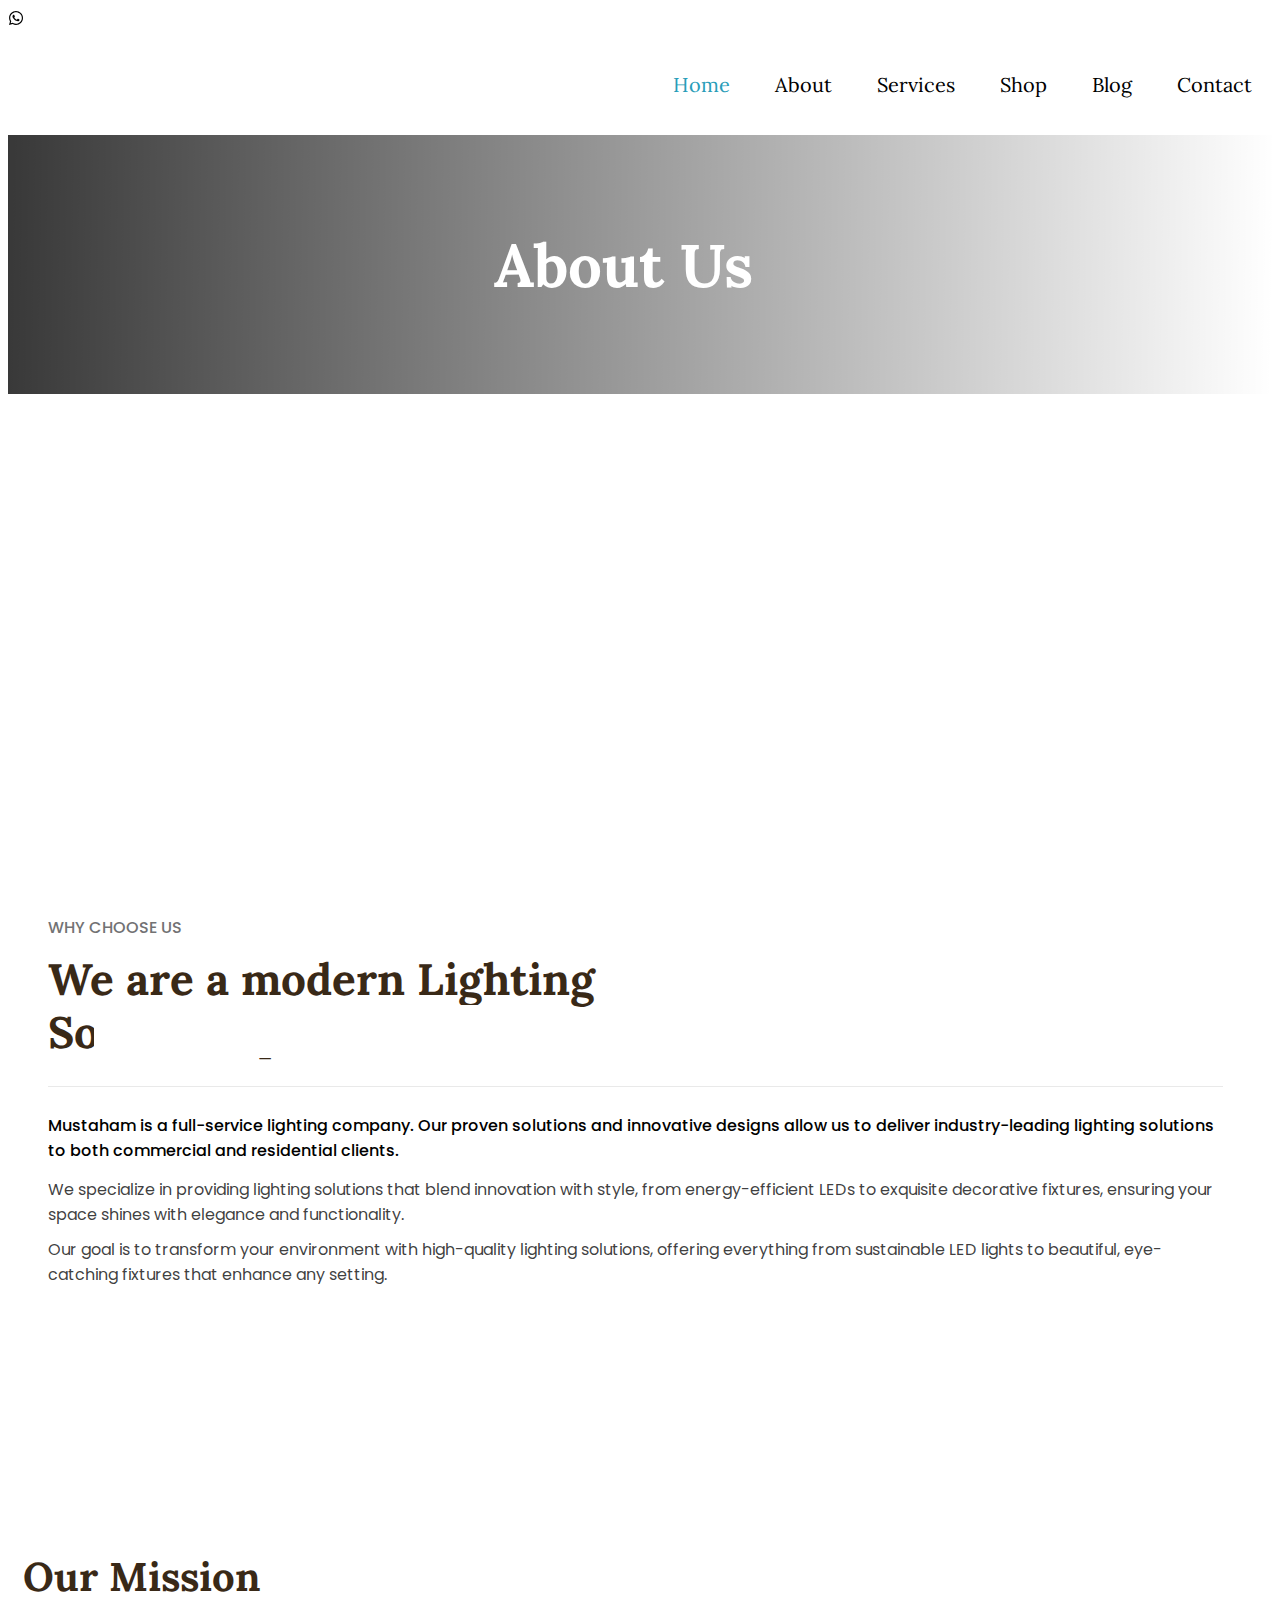
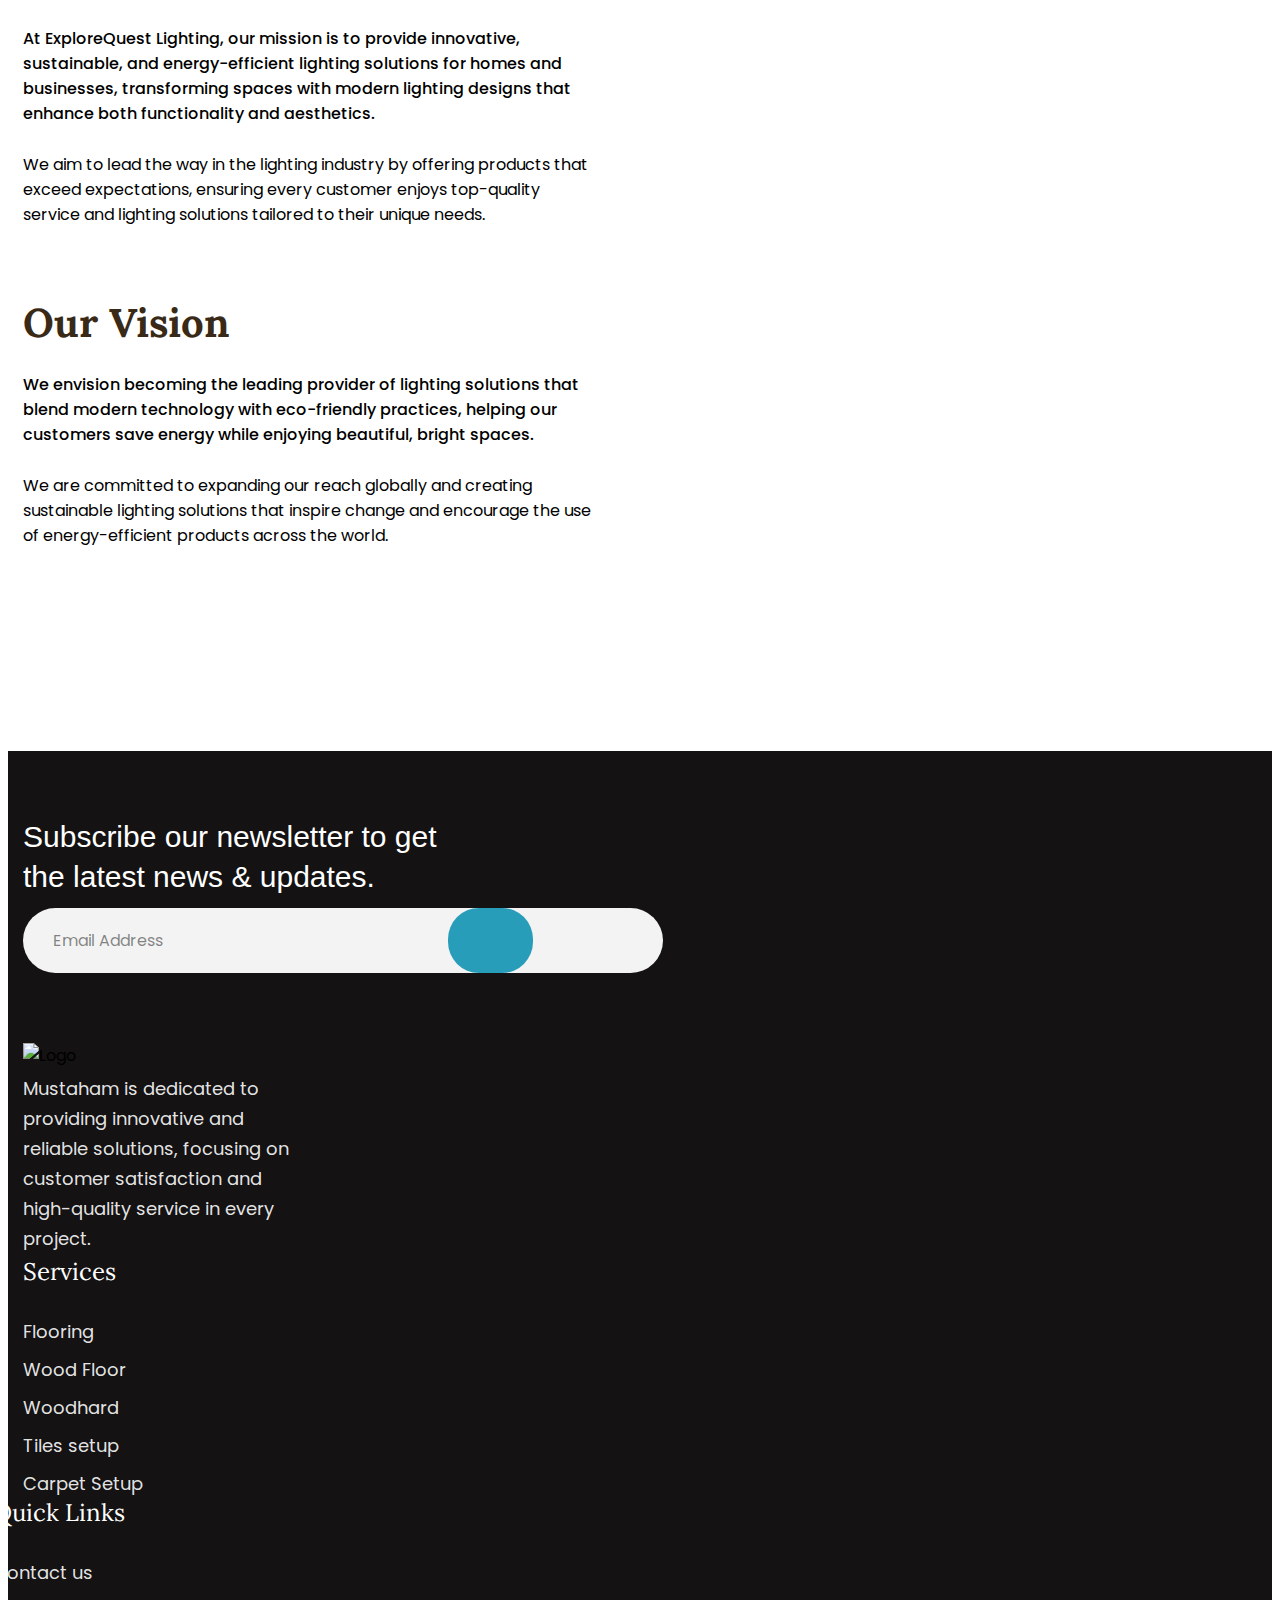
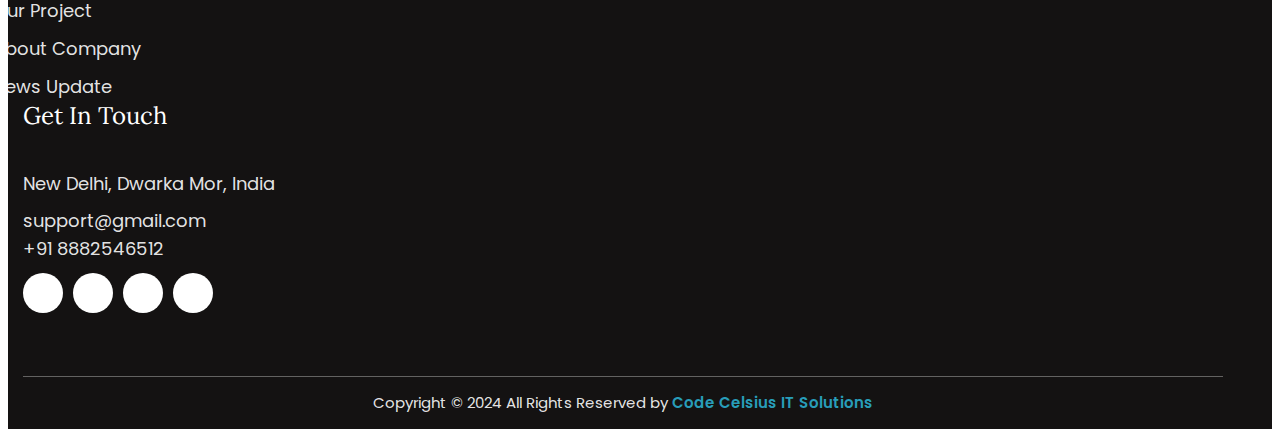
==== commit 3179878b: "done" ====
--- a/about.html
+++ b/about.html
@@ -49,6 +49,15 @@
 </head>
 
 <body>
+    <div class="whatfixed"><a href="https://wa.me/918887579175?text=Hello%20I%20am%20interested%20in%20your%20services"
+        target="_blank" class="whatsapp-btn" rel="noopener noreferrer"><svg stroke="currentColor" fill="currentColor"
+          stroke-width="0" viewBox="0 0 448 512" class="icon-what" height="1em" width="1em"
+          xmlns="http://www.w3.org/2000/svg">
+          <path
+            d="M380.9 97.1C339 55.1 283.2 32 223.9 32c-122.4 0-222 99.6-222 222 0 39.1 10.2 77.3 29.6 111L0 480l117.7-30.9c32.4 17.7 68.9 27 106.1 27h.1c122.3 0 224.1-99.6 224.1-222 0-59.3-25.2-115-67.1-157zm-157 341.6c-33.2 0-65.7-8.9-94-25.7l-6.7-4-69.8 18.3L72 359.2l-4.4-7c-18.5-29.4-28.2-63.3-28.2-98.2 0-101.7 82.8-184.5 184.6-184.5 49.3 0 95.6 19.2 130.4 54.1 34.8 34.9 56.2 81.2 56.1 130.5 0 101.8-84.9 184.6-186.6 184.6zm101.2-138.2c-5.5-2.8-32.8-16.2-37.9-18-5.1-1.9-8.8-2.8-12.5 2.8-3.7 5.6-14.3 18-17.6 21.8-3.2 3.7-6.5 4.2-12 1.4-32.6-16.3-54-29.1-75.5-66-5.7-9.8 5.7-9.1 16.3-30.3 1.8-3.7.9-6.9-.5-9.7-1.4-2.8-12.5-30.1-17.1-41.2-4.5-10.8-9.1-9.3-12.5-9.5-3.2-.2-6.9-.2-10.6-.2-3.7 0-9.7 1.4-14.8 6.9-5.1 5.6-19.4 19-19.4 46.3 0 27.3 19.9 53.7 22.6 57.4 2.8 3.7 39.1 59.7 94.8 83.8 35.2 15.2 49 16.5 66.6 13.9 10.7-1.6 32.8-13.4 37.4-26.4 4.6-13 4.6-24.1 3.2-26.4-1.3-2.5-5-3.9-10.5-6.6z">
+          </path>
+        </svg></a>
+    </div>
 
     <div class="page-wrapper">
         <header id="mainHeader" class="main-header main-header--one clearfix">
--- a/assets/css/alori.css
+++ b/assets/css/alori.css
@@ -0,0 +1,12544 @@
+/*--------------------------------------------------------------
+>>> TABLE OF CONTENTS:
+----------------------------------------------------------------
+# Utility
+# Cards
+# Common
+# Form
+# Navigations
+# Animations
+# Mobile Nav
+# Search Popup
+# Page Header
+# Google Map
+# Client Carousel
+--------------------------------------------------------------*/
+/*--------------------------------------------------------------
+# Common
+--------------------------------------------------------------*/
+:root {
+  --alori-font: 'Kumbh Sans', sans-serif;
+  --alori-font-2: 'Lora', serif;
+  --alori-font-3: 'Lora', serif;
+  --alori-base: #289db9;
+  --alori-base-rgb: 243, 126, 33;
+  --alori-black: #392917;
+  --alori-black-rgb: 57, 41, 23;
+  --alori-black2: #0f0e0e;
+  --alori-black2-rgb: 15, 14, 14;
+  --alori-gray: #289db9;
+  --alori-gray-rgb: 11, 11, 12;
+  --alori-primary: #727274;
+  --alori-primary-rgb: 114, 114, 116;
+}
+
+.row {
+  --bs-gutter-x: 30px;
+}
+
+.gutter-y-30 {
+  --bs-gutter-y: 30px;
+}
+
+@font-face {
+  font-family: "CASTELAR";
+  src: url("../vendors/castellar-font/CASTELAR.ttf");
+  src: url("../vendors/castellar-font/NotoSerif-Bold.ttf");
+}
+
+body {
+  font-family: 'Poppins', sans-serif;
+}
+
+h1, h2, h3 {
+  font-family: 'Lora', serif;
+}
+
+body.locked {
+  overflow: hidden;
+}
+
+a {
+  color: var(--thm-black);
+}
+
+a,
+a:hover,
+a:focus,
+a:visited {
+  text-decoration: none;
+}
+
+::-webkit-input-placeholder {
+  color: inherit;
+  opacity: 1;
+}
+
+:-ms-input-placeholder {
+  color: inherit;
+  opacity: 1;
+}
+
+::-ms-input-placeholder {
+  color: inherit;
+  opacity: 1;
+}
+
+::placeholder {
+  color: inherit;
+  opacity: 1;
+}
+
+h1,
+h2,
+h3,
+h4,
+h5,
+h6 {
+  color: var(--alori-black);
+  font-weight: 700;
+  font-family: var(--alori-font-2);
+  margin: 0;
+}
+
+p {
+  margin: 0;
+}
+
+.noSelect {
+  -ms-user-select: none;
+  user-select: none;
+  -o-user-select: none;
+  -moz-user-select: none;
+  -khtml-user-select: none;
+  -webkit-user-select: none;
+}
+
+ul,
+li {
+  list-style: none;
+  margin: 0;
+  padding: 0;
+}
+
+dl,
+ol,
+ul {
+  margin-top: 0;
+  margin-bottom: 0;
+}
+
+::-webkit-input-placeholder {
+  color: inherit;
+  opacity: 1;
+}
+
+:-ms-input-placeholder {
+  color: inherit;
+  opacity: 1;
+}
+
+::-ms-input-placeholder {
+  color: inherit;
+  opacity: 1;
+}
+
+::placeholder {
+  color: inherit;
+  opacity: 1;
+}
+
+.auto-container {
+  position: static;
+  max-width: 1200px;
+  padding: 0px 15px;
+  margin: 0 auto;
+}
+
+.page-wrapper {
+  position: relative;
+  margin: 0 auto;
+  width: 100%;
+  min-width: 300px;
+  overflow: hidden;
+}
+
+button {
+  cursor: pointer;
+  border: none;
+  background: transparent;
+  padding: 0;
+}
+
+.container {
+  padding-left: 15px;
+  padding-right: 15px;
+}
+
+@media (min-width: 1200px) {
+  .container {
+    max-width: 1200px;
+  }
+}
+
+.bootstrap-select .btn-light:not(:disabled):not(.disabled).active,
+.bootstrap-select .btn-light:not(:disabled):not(.disabled):active,
+.bootstrap-select .show>.btn-light.dropdown-toggle {
+  -webkit-box-shadow: none !important;
+  box-shadow: none !important;
+  outline: none !important;
+}
+
+.bootstrap-select>.dropdown-toggle {
+  -webkit-box-shadow: none !important;
+  box-shadow: none !important;
+}
+
+.bootstrap-select .dropdown-toggle:focus,
+.bootstrap-select>select.mobile-device:focus+.dropdown-toggle {
+  outline: none !important;
+}
+
+.bootstrap-select .dropdown-menu {
+  border: 0;
+  padding-top: 0;
+  padding-bottom: 0;
+  margin-top: 0;
+  z-index: 991;
+  border-radius: 0;
+}
+
+.bootstrap-select .dropdown-menu>li+li>a {
+  border-top: 1px solid rgba(255, 255, 255, 0.2);
+}
+
+.bootstrap-select .dropdown-menu>li.selected>a {
+  background: var(--thm-primary);
+  color: #fff;
+}
+
+.bootstrap-select .dropdown-menu>li>a {
+  font-size: 16px;
+  font-weight: 500;
+  padding: 4px 20px;
+  color: #ffffff;
+  background: var(--thm-black);
+  -webkit-transition: all 0.4s ease;
+  transition: all 0.4s ease;
+}
+
+.bootstrap-select .dropdown-menu>li>a:hover {
+  background: var(--thm-primary);
+  color: #fff;
+  cursor: pointer;
+}
+
+::-webkit-input-placeholder {
+  color: inherit;
+  opacity: 1;
+}
+
+:-ms-input-placeholder {
+  color: inherit;
+  opacity: 1;
+}
+
+::-ms-input-placeholder {
+  color: inherit;
+  opacity: 1;
+}
+
+::placeholder {
+  color: inherit;
+  opacity: 1;
+}
+
+.section-separator {
+  border-color: var(--thm-border);
+  border-width: 1px;
+  margin-top: 0;
+  margin-bottom: 0;
+}
+
+/***
+=============================================
+    Thm Btn
+=============================================
+***/
+.thm-btn {
+  position: relative;
+  display: inline-block;
+  vertical-align: middle;
+  -webkit-appearance: none;
+  border: none;
+  outline: none !important;
+  background-color: #289db9;
+  color: #ffffff;
+  font-size: 16px;
+  font-weight: 400;
+  text-transform: uppercase;
+  padding: 10px 30px 10px;
+  border-radius: 40px;
+  -webkit-transition: all 0.3s linear;
+  transition: all 0.3s linear;
+  font-family: var(--alori-font-2);
+  letter-spacing: 0.025em;
+  overflow: hidden;
+  z-index: 1;
+}
+
+.thm-btn:hover {
+  color: #ffffff;
+}
+
+.thm-btn:after {
+  position: absolute;
+  top: 0;
+  left: 0;
+  bottom: 0;
+  right: 0;
+  background: var(--alori-black);
+  border-radius: 40px;
+  content: "";
+  -webkit-transform: scaleY(0) rotateX(0deg);
+  transform: scaleY(0) rotateX(0deg);
+  -webkit-transition: all 0.2s linear;
+  transition: all 0.2s linear;
+}
+
+.thm-btn:hover:after {
+  -webkit-transform: scaleY(1) rotateX(0deg);
+  transform: scaleY(1) rotateX(0deg);
+  -webkit-transition: all 0.4s linear;
+  transition: all 0.4s linear;
+  z-index: -1;
+}
+
+/***
+=============================================
+    Section Title
+=============================================
+***/
+.sec-title {
+  position: relative;
+  display: block;
+  margin-top: -9px;
+  margin-bottom: 61px;
+}
+
+.sec-title__tagline {
+  position: relative;
+  display: inline-block;
+  color: var(--alori-primary);
+  font-size: 16px;
+  line-height: 26px;
+  font-weight: 500;
+  text-transform: uppercase;
+  font-family: var(--thm-font);
+  margin-bottom: 12px;
+}
+
+.sec-title__title {
+  color: var(--alori-black);
+  font-size: 40px;
+  line-height: 1.2em;
+  font-weight: 700;
+  margin-bottom: 27px;
+}
+
+.sec-title__text {
+  font-size: 16px;
+}
+
+.bootstrap-select .dropdown-menu {
+  padding-top: 0;
+  padding-bottom: 0;
+  border-radius: 0;
+}
+
+.bootstrap-select .dropdown-item.active,
+.bootstrap-select .dropdown-item:active {
+  background-color: var(--thm-base);
+}
+
+.preloader {
+  position: fixed;
+  background-color: #fff;
+  background-position: center center;
+  background-repeat: no-repeat;
+  top: 0;
+  left: 0;
+  right: 0;
+  bottom: 0;
+  z-index: 999999999999999;
+  display: -webkit-box;
+  display: -ms-flexbox;
+  display: flex;
+  -webkit-box-pack: center;
+  -ms-flex-pack: center;
+  justify-content: center;
+  -webkit-box-align: center;
+  -ms-flex-align: center;
+  align-items: center;
+  text-align: center;
+}
+
+.preloader__image {
+  -webkit-animation-fill-mode: both;
+  animation-fill-mode: both;
+  -webkit-animation-name: flipInY;
+  animation-name: flipInY;
+  -webkit-animation-duration: 2s;
+  animation-duration: 2s;
+  -webkit-animation-iteration-count: infinite;
+  animation-iteration-count: infinite;
+}
+
+/***
+=============================================
+    Dot Style1
+=============================================
+***/
+.owl-carousel.owl-dot-type1 .owl-stage-outer,
+.owl-carousel.owl-nav-type1 .owl-stage-outer {
+  position: relative;
+  display: block;
+  padding-top: 0px;
+  padding-bottom: 0px;
+  -webkit-transition: all 100ms linear;
+  transition: all 100ms linear;
+  -webkit-transition-delay: 0.1s;
+  transition-delay: 0.1s;
+}
+
+.owl-carousel.owl-dot-type1 .owl-dots {
+  position: relative;
+  display: block;
+  text-align: center;
+  line-height: 12px;
+  margin-top: 31px !important;
+  -webkit-transition: all 100ms linear;
+  transition: all 100ms linear;
+  -webkit-transition-delay: 0.1s;
+  transition-delay: 0.1s;
+  width: 100%;
+}
+
+.owl-carousel.owl-dot-type1 .owl-dots .owl-dot {
+  position: relative;
+  display: inline-block;
+  width: 6px;
+  height: 6px;
+  background: #e7e6e5;
+  margin: 0px 5px;
+  padding: 0px;
+  border-radius: 50%;
+  -webkit-transition: all 100ms linear;
+  transition: all 100ms linear;
+  -webkit-transition-delay: 0.1s;
+  transition-delay: 0.1s;
+}
+
+.owl-carousel.owl-dot-type1 .owl-dots .owl-dot::before {
+  position: absolute;
+  top: 0px;
+  left: -4px;
+  bottom: 0px;
+  right: -4px;
+  background: var(--alori-base);
+  content: "";
+  -webkit-transform: scale(0);
+  transform: scale(0);
+  border-radius: 5px;
+}
+
+.owl-carousel.owl-dot-type1 .owl-dots .owl-dot.active::before {
+  -webkit-transform: scale(1);
+  transform: scale(1);
+}
+
+.owl-carousel.owl-dot-type1 .owl-dots .owl-dot span {
+  display: none;
+}
+
+/***
+=============================================
+    Owl Nav Style1
+=============================================
+***/
+.owl-nav-type1.owl-theme .owl-nav {
+  position: absolute;
+  max-width: 180px;
+  width: 100%;
+  text-align: left;
+  -webkit-tap-highlight-color: transparent;
+  left: 0;
+  bottom: -36px;
+  z-index: 9;
+}
+
+.owl-nav-type1.owl-carousel .owl-nav button.owl-next,
+.owl-nav-type1.owl-carousel .owl-nav button.owl-prev {
+  background: transparent;
+  padding: 0 !important;
+  font: inherit;
+  border: 2px solid var(--thm-color-1);
+  width: 30px;
+  height: 30px;
+  line-height: 30px;
+  text-align: center;
+  border-radius: 8px;
+}
+
+.owl-nav-type1.owl-carousel .owl-nav button.owl-prev {
+  position: absolute;
+  left: 0px;
+  bottom: 0px;
+}
+
+.owl-nav-type1.owl-carousel .owl-nav button.owl-next {
+  position: absolute;
+  right: 0;
+  bottom: 0px;
+}
+
+.owl-nav-type1.owl-carousel .owl-nav button.owl-next span::before,
+.owl-nav-type1.owl-carousel .owl-nav button.owl-prev span::before {
+  color: var(--thm-color-1);
+  font-size: 15px;
+  font-weight: 700;
+}
+
+.owl-nav-type1.owl-carousel .owl-nav button.owl-prev span::before {
+  position: relative;
+  display: inline-block;
+  -webkit-transform: rotate(180deg);
+  transform: rotate(180deg);
+}
+
+/***
+=============================================
+    Scroll To Top
+=============================================
+***/
+.scroll-to-top {
+  position: relative;
+  display: inline-block;
+  width: 60px;
+  height: 70px;
+  background: #289db9;
+  position: fixed;
+  bottom: 91px;
+  right: 20px;
+  z-index: 99;
+  border-top-left-radius: 10px;
+  border-top-right-radius: 10px;
+  text-align: center;
+  -webkit-transition: all 0.4s ease;
+  transition: all 0.4s ease;
+  display: none;
+  transition: all 0.4s ease;
+  overflow: hidden;
+}
+
+.scroll-to-top i {
+  position: relative;
+  display: inline-block;
+  color: #ffffff;
+  font-size: 18px;
+  line-height: 70px;
+  -webkit-transform: rotate(-90deg);
+  transform: rotate(-90deg);
+}
+
+.scroll-to-top:hover {
+  background-color: var(--alori-gray);
+}
+
+.scroll-to-top:hover i {
+  color: #fff;
+}
+
+/***
+=============================================
+    Main Header One
+=============================================
+***/
+.main-header {
+  position: relative;
+  display: block;
+}
+
+.main-menu {
+  position: relative;
+  z-index: 91;
+}
+
+.main-menu__inner {
+  position: relative;
+  display: -webkit-box;
+  display: -ms-flexbox;
+  display: flex;
+  -webkit-box-align: center;
+  -ms-flex-align: center;
+  align-items: center;
+  -webkit-box-pack: justify;
+  -ms-flex-pack: justify;
+  justify-content: space-between;
+  -ms-flex-wrap: wrap;
+  -webkit-box-orient: horizontal;
+  -webkit-box-direction: normal;
+  -ms-flex-direction: row;
+  flex-direction: row;
+  flex-wrap: wrap;
+}
+
+.main-menu__inner .left {
+  display: -webkit-box;
+  display: -ms-flexbox;
+  display: flex;
+  -webkit-box-align: center;
+  -ms-flex-align: center;
+  align-items: center;
+}
+
+.main-menu .main-menu__list,
+.main-menu .main-menu__list ul,
+.stricky-header .main-menu__list,
+.stricky-header .main-menu__list ul {
+  margin: 0;
+  padding: 0;
+  list-style-type: none;
+  -webkit-box-align: center;
+  -ms-flex-align: center;
+  align-items: center;
+  display: none;
+}
+
+.main-menu .main-menu__list>li,
+.stricky-header .main-menu__list>li {
+  position: relative;
+}
+
+.main-menu .main-menu__list>li+li,
+.stricky-header .main-menu__list>li+li {
+  margin-left: 45px;
+}
+
+.main-menu .main-menu__list>li>a,
+.stricky-header .main-menu__list>li>a {
+  position: relative;
+  display: inline-block;
+  color: #000;
+  font-size: 20px;
+  font-weight: 400;
+  text-transform: none;
+  -webkit-transition: all 500ms ease;
+  transition: all 500ms ease;
+  font-family: var(--alori-font-2);
+  padding-top: 52px;
+  padding-bottom: 50px;
+  z-index: 1;
+}
+
+.main-menu .main-menu__list>li.current>a,
+.main-menu .main-menu__list>li:hover>a,
+.stricky-header .main-menu__list>li.current>a,
+.stricky-header .main-menu__list>li:hover>a {
+  color: #289db9;
+}
+
+.main-menu .main-menu__list>li.dropdown a,
+.stricky-header .main-menu__list>li.dropdown a {
+  padding-right: 0px;
+}
+
+.main-menu .main-menu__list>li.current>a::before,
+.main-menu .main-menu__list>li:hover>a::before,
+.stricky-header .main-menu__list>li.current>a::before,
+.stricky-header .main-menu__list>li:hover>a::before {
+  -webkit-transform: scale(1, 1);
+  transform: scale(1, 1);
+  -webkit-transform-origin: right center;
+  transform-origin: right center;
+}
+
+.main-menu .main-menu__list li ul,
+.stricky-header .main-menu__list li ul {
+  position: absolute;
+  top: 100%;
+  left: 0;
+  min-width: 270px;
+  background-color: #fff;
+  -webkit-box-orient: vertical;
+  -webkit-box-direction: normal;
+  -ms-flex-direction: column;
+  flex-direction: column;
+  -webkit-box-pack: start;
+  -ms-flex-pack: start;
+  justify-content: flex-start;
+  -webkit-box-align: start;
+  -ms-flex-align: start;
+  align-items: flex-start;
+  opacity: 0;
+  visibility: hidden;
+  -webkit-transform: rotateX(-90deg);
+  transform: rotateX(-90deg);
+  transform-origin: top;
+  transform-style: preserve-3d;
+  transition-delay: .1s;
+  transition-timing-function: ease-in-out;
+  transition-duration: .3s;
+  transition-property: all;
+  box-shadow: 2px 2px 5px 1px rgba(0, 0, 0, 0.05), -2px 0px 5px 1px rgba(0, 0, 0, 0.05);
+  z-index: 99;
+}
+
+.main-header-two__bottom .main-menu .main-menu__list li ul {
+  margin-top: 13px;
+}
+
+.stricky-header .main-menu__list li ul {
+  margin-top: 0px;
+}
+
+.main-menu .main-menu__list li:hover>ul,
+.stricky-header .main-menu__list li:hover>ul {
+  opacity: 1;
+  visibility: visible;
+  transform: rotateX(0deg);
+  transition: all 700ms ease;
+}
+
+.main-menu .main-menu__list li ul li,
+.stricky-header .main-menu__list li ul li {
+  -webkit-box-flex: 1;
+  -ms-flex: 1 1 100%;
+  flex: 1 1 100%;
+  width: 100%;
+  position: relative;
+}
+
+.main-menu .main-menu__list li ul li+li,
+.stricky-header .main-menu__list li ul li+li {
+  border-top: 1px solid #f7f7f7;
+}
+
+.main-menu .main-menu__list li ul li a,
+.stricky-header .main-menu__list li ul li a {
+  position: relative;
+  display: block;
+  color: rgba(var(--alori-black-rgb), 0.7);
+  font-size: 17px;
+  line-height: 28px;
+  font-weight: 400;
+  padding-left: 20px;
+  padding-right: 20px;
+  padding-top: 10px;
+  padding-bottom: 10px;
+  -webkit-transition: 500ms;
+  transition: 500ms;
+  font-family: var(--thm-font-2);
+}
+
+.main-menu .main-menu__list li ul li:hover>a,
+.stricky-header .main-menu__list li ul li:hover>a {
+  background-color: var(--alori-base);
+  color: #ffffff;
+}
+
+.main-menu .main-menu__list li ul li>ul,
+.stricky-header .main-menu__list li ul li>ul {
+  top: 0;
+  left: 100%;
+}
+
+.main-menu .main-menu__list li ul li>ul.right-align,
+.stricky-header .main-menu__list li ul li>ul.right-align {
+  top: 0;
+  left: auto;
+  right: 100%;
+}
+
+.main-menu .main-menu__list li ul li>ul ul,
+.stricky-header .main-menu__list li ul li>ul ul {
+  display: none;
+}
+
+.main-header-one__bottom .right {
+  position: relative;
+  display: block;
+}
+
+.main-menu__right {
+  position: relative;
+  display: -webkit-box;
+  display: -ms-flexbox;
+  display: flex;
+  -webkit-box-align: center;
+  -ms-flex-align: center;
+  align-items: center;
+}
+
+.main-menu__right-login-register {
+  position: relative;
+  display: block;
+  margin-right: 26px;
+}
+
+.main-menu__right-login-register ul {
+  position: relative;
+  display: block;
+  overflow: hidden;
+}
+
+.main-menu__right-login-register ul li {
+  position: relative;
+  float: left;
+  margin-left: 11px;
+  padding-right: 12px;
+}
+
+.main-menu__right-login-register ul li::before {
+  position: absolute;
+  top: 10px;
+  bottom: 10px;
+  right: 0;
+  background: #e2e4eb;
+  width: 1px;
+  -webkit-transform: rotate(20deg);
+  transform: rotate(20deg);
+  content: "";
+}
+
+.main-menu__right-login-register ul li:first-child {
+  margin-left: 0;
+}
+
+.main-menu__right-login-register ul li:last-child {
+  padding-right: 0;
+}
+
+.main-menu__right-login-register ul li:last-child:before {
+  display: none;
+}
+
+.main-menu__right-login-register ul li a {
+  color: var(--thm-gray);
+  font-size: 14px;
+  line-height: 24px;
+  font-weight: 400;
+  -webkit-transition: all 200ms linear;
+  transition: all 200ms linear;
+  -webkit-transition-delay: 0.1s;
+  transition-delay: 0.1s;
+}
+
+.main-menu__right-login-register ul li a:hover {
+  color: var(--thm-base);
+}
+
+.main-menu__right-cart-search {
+  position: relative;
+  display: -webkit-box;
+  display: -ms-flexbox;
+  display: flex;
+  -webkit-box-align: center;
+  -ms-flex-align: center;
+  align-items: center;
+  padding-left: 30px;
+}
+
+.main-menu__right-cart-search::before {
+  position: absolute;
+  top: 0;
+  left: 0;
+  bottom: 0;
+  background: rgba(255, 255, 255, 0.1);
+  width: 1px;
+  content: "";
+}
+
+.main-menu__right-cart-box {
+  position: relative;
+  display: block;
+}
+
+.main-menu__right-cart-box a {
+  color: var(--thm-black);
+  -webkit-transition: all 200ms linear;
+  transition: all 200ms linear;
+  -webkit-transition-delay: 0.1s;
+  transition-delay: 0.1s;
+}
+
+.main-menu__right-cart-box a:hover {
+  color: var(--thm-base);
+}
+
+.main-menu__right-cart-box a span::before {
+  font-size: 25px;
+  line-height: 35px;
+}
+
+.main-menu__right-search-box {
+  position: relative;
+  display: block;
+  margin-left: 29px;
+}
+
+.main-menu__right-search-box .thm-btn {
+  font-size: 12px;
+  padding: 5px 30px 2px;
+}
+
+.stricky-header {
+  position: fixed;
+  z-index: 991;
+  top: 0;
+  left: 0;
+  background-color: #ffffff;
+  width: 100%;
+  visibility: hidden;
+  -webkit-transform: translateY(-120%);
+  transform: translateY(-120%);
+  -webkit-transition: visibility 500ms ease, -webkit-transform 500ms ease;
+  transition: visibility 500ms ease, -webkit-transform 500ms ease;
+  transition: transform 500ms ease, visibility 500ms ease;
+  transition: transform 500ms ease, visibility 500ms ease, -webkit-transform 500ms ease;
+  -webkit-box-shadow: 0px 10px 60px 0px rgba(0, 0, 0, 0.05);
+  box-shadow: 0px 10px 60px 0px rgba(0, 0, 0, 0.05);
+  box-shadow: -2px 3px 5px #ccc;
+}
+
+.stricky-header.main-menu {
+  padding: 0 0px;
+}
+
+.stricky-header.stricky-fixed {
+  -webkit-transform: translateY(0);
+  transform: translateY(0);
+  visibility: visible;
+}
+
+.stricky-header .main-menu__inner {
+  -webkit-box-shadow: none;
+  box-shadow: none;
+  padding-right: 0;
+  max-width: 1200px;
+  width: 100%;
+  margin: 0 auto;
+  padding: 0 15px;
+}
+
+.mobile-nav__buttons {
+  display: -webkit-box;
+  display: -ms-flexbox;
+  display: flex;
+  margin-left: auto;
+  margin-right: 10px;
+}
+
+@media (min-width: 1200px) {
+
+  .main-menu .main-menu__list,
+  .main-menu .main-menu__list ul,
+  .stricky-header .main-menu__list,
+  .stricky-header .main-menu__list ul {
+    display: -webkit-box;
+    display: -ms-flexbox;
+    display: flex;
+  }
+}
+
+@media (max-width: 1199px) {
+  .stricky-header {
+    display: none !important;
+  }
+}
+
+@media (min-width: 1200px) {
+  .mobile-nav__buttons {
+    display: none;
+  }
+}
+
+@media (min-width: 1200px) {
+  .main-menu .mobile-nav__toggler {
+    display: none;
+  }
+}
+
+.mobile-nav__buttons a {
+  font-size: 20px;
+  color: var(--thm-black);
+  cursor: pointer;
+}
+
+.mobile-nav__buttons a+a {
+  margin-left: 10px;
+}
+
+.mobile-nav__buttons a:hover {
+  color: var(--thm-base);
+}
+
+.main-menu .mobile-nav__toggler {
+  font-size: 30px;
+  color: #ffffff;
+  cursor: pointer;
+  -webkit-transition: 500ms;
+  transition: 500ms;
+  margin-right: 0px;
+}
+
+.main-menu .mobile-nav__toggler:hover {
+  color: var(--alori-base);
+}
+
+.main-menu.main-menu--1--2 .mobile-nav__toggler {
+  color: var(--thm-base);
+}
+
+.main-menu.main-menu--1--2 .mobile-nav__toggler:hover {
+  color: #ffffff;
+}
+
+/***
+=============================================
+    Mobile Nav
+=============================================
+***/
+.mobile-nav__wrapper {
+  position: fixed;
+  top: 0;
+  left: 0;
+  width: 100vw;
+  height: 100vh;
+  opacity: 0;
+  -webkit-transform: translateX(-50%);
+  transform: translateX(-50%);
+  -webkit-transform-origin: right center;
+  transform-origin: right center;
+  -webkit-transition: opacity 500ms linear, visibility 500ms ease-in, -webkit-transform 500ms ease-in;
+  transition: opacity 500ms linear, visibility 500ms ease-in, -webkit-transform 500ms ease-in;
+  transition: transform 500ms ease-in, opacity 500ms linear, visibility 500ms ease-in;
+  transition: transform 500ms ease-in, opacity 500ms linear, visibility 500ms ease-in, -webkit-transform 500ms ease-in;
+  z-index: 999;
+  visibility: hidden;
+}
+
+.mobile-nav__wrapper .container {
+  padding-left: 0;
+  padding-right: 0;
+}
+
+.mobile-nav__wrapper.expanded {
+  opacity: 1;
+  -webkit-transform: translateX(0%);
+  transform: translateX(0%);
+  visibility: visible;
+}
+
+.mobile-nav__overlay {
+  position: absolute;
+  top: 0;
+  left: 0;
+  right: 0;
+  bottom: 0;
+  background-color: #000000;
+  opacity: 0.5;
+  cursor: pointer;
+}
+
+.mobile-nav__content {
+  width: 300px;
+  background: #fff;
+  z-index: 10;
+  position: relative;
+  height: 100%;
+  overflow-y: auto;
+  padding-top: 30px;
+  padding-bottom: 30px;
+  padding-left: 15px;
+  padding-right: 15px;
+}
+
+.mobile-nav__content .thm-btn {
+  padding: 8px 0;
+  width: 100%;
+  text-align: center;
+}
+
+.mobile-nav__content .logo-box {
+  margin-bottom: 20px;
+  display: -webkit-box;
+  display: -ms-flexbox;
+  display: flex;
+}
+.my-dis{
+  display: none;
+}
+.my-none{
+  display: block;
+}
+
+.mobile-nav__content .logo-box a {
+  position: relative;
+  display: inline-block;
+}
+
+.mobile-nav__content .logo-box a img {
+  width: auto;
+}
+
+.mobile-nav__close {
+  position: absolute;
+  top: 20px;
+  right: 15px;
+  font-size: 18px;
+  color: #000;
+  cursor: pointer;
+}
+
+.mobile-nav__content .main-menu__list,
+.mobile-nav__content .main-menu__list ul {
+  margin: 0;
+  padding: 0;
+  list-style-type: none;
+}
+
+.mobile-nav__content .main-menu__list ul {
+  display: none;
+  border-top: 1px solid rgba(255, 255, 255, 0.1);
+}
+
+.mobile-nav__content .main-menu__list li:not(:last-child) {
+  border-bottom: 1px solid #000;
+}
+
+.mobile-nav__content .main-menu__list li ul {
+  padding-left: 10px;
+}
+
+.mobile-nav__content .main-menu__list li a {
+  display: -webkit-box;
+  display: -ms-flexbox;
+  display: flex;
+  -webkit-box-pack: justify;
+  -ms-flex-pack: justify;
+  justify-content: space-between;
+  line-height: 30px;
+  color: #000;
+  font-size: 16px;
+  font-family: var(--thm-font);
+  font-weight: 400;
+  height: 46px;
+  -webkit-box-align: center;
+  -ms-flex-align: center;
+  align-items: center;
+  -webkit-transition: 500ms;
+  transition: 500ms;
+}
+
+.mobile-nav__content .main-menu__list li a.expanded {
+  color: var(--thm-base);
+}
+
+.mobile-nav__content .main-menu__list li a:hover {
+  color: var(--alori-base);
+}
+
+.mobile-nav__content .main-menu__list li a button {
+  width: 28px;
+  height: 28px;
+  background-color: var(--alori-base);
+  border: none;
+  outline: none;
+  color: #fff;
+  display: -webkit-box;
+  display: -ms-flexbox;
+  display: flex;
+  -webkit-box-align: center;
+  -ms-flex-align: center;
+  align-items: center;
+  -webkit-box-pack: center;
+  -ms-flex-pack: center;
+  justify-content: center;
+  text-align: center;
+  -webkit-transform: rotate(-90deg);
+  transform: rotate(-90deg);
+  border-radius: 0px;
+  -webkit-transition: -webkit-transform 500ms ease;
+  transition: -webkit-transform 500ms ease;
+  transition: transform 500ms ease;
+  transition: transform 500ms ease, -webkit-transform 500ms ease;
+}
+
+.mobile-nav__content .main-menu__list li a button.expanded {
+  -webkit-transform: rotate(0deg);
+  transform: rotate(0deg);
+  background-color: #fff;
+  color: var(--thm-black);
+}
+
+.mobile-nav__content .main-menu__list li.cart-btn span {
+  position: relative;
+  top: auto;
+  right: auto;
+  -webkit-transform: translate(0, 0);
+  transform: translate(0, 0);
+}
+
+.mobile-nav__content .main-menu__list li.cart-btn i {
+  font-size: 16px;
+}
+
+.mobile-nav__top {
+  display: -webkit-box;
+  display: -ms-flexbox;
+  display: flex;
+  -webkit-box-align: center;
+  -ms-flex-align: center;
+  align-items: center;
+  -webkit-box-pack: justify;
+  -ms-flex-pack: justify;
+  justify-content: space-between;
+  margin-top: 20px;
+  margin-bottom: 30px;
+}
+
+.mobile-nav__top .main-menu__login a {
+  color: var(--thm-text-dark);
+}
+
+.mobile-nav__container {
+  border-top: 1px solid rgba(255, 255, 255, 0.1);
+  border-bottom: 1px solid rgba(255, 255, 255, 0.1);
+}
+
+.mobile-nav__social {
+  display: -webkit-box;
+  display: -ms-flexbox;
+  display: flex;
+  -webkit-box-align: center;
+  -ms-flex-align: center;
+  align-items: center;
+}
+
+.mobile-nav__social a {
+  font-size: 16px;
+  color: var(--thm-base);
+  -webkit-transition: 500ms;
+  transition: 500ms;
+}
+
+.mobile-nav__social a+a {
+  margin-left: 30px;
+}
+
+.mobile-nav__social a:hover {
+  color: #ffffff;
+}
+
+.mobile-nav__contact {
+  margin-bottom: 0;
+  margin-top: 20px;
+  margin-bottom: 20px;
+}
+
+.mobile-nav__contact li {
+  color: var(--thm-text-dark);
+  font-size: 14px;
+  font-weight: 400;
+  position: relative;
+  display: -webkit-box;
+  display: -ms-flexbox;
+  display: flex;
+  -webkit-box-align: center;
+  -ms-flex-align: center;
+  align-items: center;
+  letter-spacing: 0.07em;
+}
+
+.mobile-nav__contact li+li {
+  margin-top: 15px;
+}
+
+.mobile-nav__contact li a {
+  color: #000;
+  -webkit-transition: 500ms;
+  transition: 500ms;
+}
+
+.mobile-nav__contact li a:hover {
+  color: var(--thm-base);
+}
+
+.mobile-nav__contact li>i {
+  width: 40px;
+  height: 40px;
+  border-radius: 50%;
+  background-color: var(--alori-base);
+  display: -webkit-box;
+  display: -ms-flexbox;
+  display: flex;
+  -webkit-box-pack: center;
+  -ms-flex-pack: center;
+  justify-content: center;
+  -webkit-box-align: center;
+  -ms-flex-align: center;
+  align-items: center;
+  text-align: center;
+  font-size: 16px;
+  margin-right: 10px;
+  color: #fff;
+}
+
+.mobile-nav__container .main-logo,
+.mobile-nav__container .topbar__buttons,
+.mobile-nav__container .main-menu__language,
+.mobile-nav__container .main-menu__login {
+  display: none;
+}
+
+/***
+=============================================
+    Search Popup
+=============================================
+***/
+.search-popup {
+  position: fixed;
+  top: 0;
+  left: 0;
+  width: 100vw;
+  height: 100vh;
+  z-index: 9999;
+  padding-left: 20px;
+  padding-right: 20px;
+  display: -webkit-box;
+  display: -ms-flexbox;
+  display: flex;
+  -webkit-box-pack: center;
+  -ms-flex-pack: center;
+  justify-content: center;
+  -webkit-box-align: center;
+  -ms-flex-align: center;
+  align-items: center;
+  -webkit-transform: translateY(-110%);
+  transform: translateY(-110%);
+  -webkit-transition: opacity 500ms ease, -webkit-transform 500ms ease;
+  transition: opacity 500ms ease, -webkit-transform 500ms ease;
+  transition: transform 500ms ease, opacity 500ms ease;
+  transition: transform 500ms ease, opacity 500ms ease, -webkit-transform 500ms ease;
+}
+
+.search-popup.active {
+  -webkit-transform: translateY(0%);
+  transform: translateY(0%);
+}
+
+.search-popup__overlay {
+  position: absolute;
+  top: 0;
+  left: 0;
+  right: 0;
+  bottom: 0;
+  background-color: var(--alori-black2);
+  opacity: 0.9;
+  cursor: pointer;
+}
+
+.search-popup__content {
+  width: 100%;
+  max-width: 560px;
+}
+
+.search-popup__content form {
+  display: -webkit-box;
+  display: -ms-flexbox;
+  display: flex;
+  -ms-flex-wrap: wrap;
+  flex-wrap: wrap;
+  position: relative;
+  background-color: #fff;
+  border-radius: 0px;
+  overflow: hidden;
+}
+
+.search-popup__content form input[type="search"],
+.search-popup__content form input[type="text"] {
+  width: 100%;
+  background-color: #fff;
+  font-size: 16px;
+  border: none;
+  outline: none;
+  height: 66px;
+  padding-left: 30px;
+  padding-right: 90px;
+}
+
+.search-popup__content .thm-btn2 {
+  padding: 0;
+  width: 68px;
+  height: 68px;
+  display: -webkit-box;
+  display: -ms-flexbox;
+  display: flex;
+  -webkit-box-pack: center;
+  -ms-flex-pack: center;
+  justify-content: center;
+  -webkit-box-align: center;
+  -ms-flex-align: center;
+  align-items: center;
+  text-align: center;
+  position: absolute;
+  top: 0;
+  right: -1px;
+  border-radius: 0;
+  background-color: var(--alori-base);
+  border: none;
+  -webkit-transition: all 200ms linear;
+  transition: all 200ms linear;
+  -webkit-transition-delay: 0.1s;
+  transition-delay: 0.1s;
+}
+
+.search-popup__content .thm-btn2::before {
+  display: none;
+}
+
+.search-popup__content .thm-btn2:hover {
+  background-color: var(--alori-black2);
+  color: #ffffff;
+}
+
+.search-popup__content .thm-btn2 i::before {
+  margin: 0;
+  color: #ffffff;
+}
+
+/***
+=============================================
+    Main Header One
+=============================================
+***/
+.main-header--one {
+  position: absolute;
+  top: 0;
+  left: 0;
+  right: 0;
+  z-index: 99;
+}
+
+.main-header--one__wrapper {
+  background-color: #fff;
+  position: relative;
+  display: block;
+  line-height: 0px;
+}
+
+.main-header--one .auto-container {
+  position: static;
+  max-width: 100%;
+  width: 100%;
+  padding: 0px 94px;
+  margin: 0 auto;
+}
+
+.main-header--one__inner {
+  position: relative;
+  display: -webkit-box;
+  display: -ms-flexbox;
+  display: flex;
+  -webkit-box-align: center;
+  -ms-flex-align: center;
+  align-items: center;
+  -webkit-box-pack: justify;
+  -ms-flex-pack: justify;
+  justify-content: space-between;
+}
+
+.main-header--one__left {
+  position: relative;
+  display: block;
+}
+
+.main-header--one__left .logo {
+  position: relative;
+  display: inline-block;
+  top: -4px;
+}
+
+.main-header--one__left .logo a {
+  position: relative;
+  display: inline-block;
+}
+
+.main-menu--1 {
+  position: relative;
+  display: block;
+}
+
+.main-header--one__right {
+  position: relative;
+  display: -webkit-box;
+  display: -ms-flexbox;
+  display: flex;
+  -webkit-box-align: center;
+  -ms-flex-align: center;
+  align-items: center;
+}
+
+.main-header--one__right .number {
+  position: relative;
+  display: block;
+  margin-right: 30px;
+}
+
+.main-header--one__right .number a {
+  color: #000;
+  font-size: 24px;
+  line-height: 34px;
+  font-weight: 400;
+  font-family: var(--alori-font-2);
+  -webkit-transition: all 200ms linear;
+  transition: all 200ms linear;
+  -webkit-transition-delay: 0.1s;
+  transition-delay: 0.1s;
+}
+
+.main-header--one__right .number a:hover {
+  color: var(--alori-base);
+}
+
+.main-header--one__right .social-icon {
+  position: relative;
+  display: block;
+  margin-right: 25px;
+}
+
+.main-header--one__right .social-icon ul {
+  position: relative;
+  display: block;
+}
+
+.main-header--one__right .social-icon ul li {
+  position: relative;
+  display: inline-block;
+  margin-right: 11px;
+}
+
+.main-header--one__right .social-icon ul li:last-child {
+  margin-right: 0;
+}
+
+.main-header--one__right .social-icon ul li a {
+  position: relative;
+  display: inline-block;
+  color: #000;
+  font-size: 15px;
+  -webkit-transition: all 200ms linear;
+  transition: all 200ms linear;
+  -webkit-transition-delay: 0.1s;
+  transition-delay: 0.1s;
+}
+
+.main-header--one__right .social-icon ul li a:hover {
+  color: var(--alori-base);
+}
+
+.bar-box {
+  position: relative;
+  display: block;
+  float: right;
+}
+
+.bar-box a {
+  position: relative;
+  display: -webkit-box;
+  display: -ms-flexbox;
+  display: flex;
+  width: 60px;
+  height: 60px;
+  background: #ffffff;
+  border-radius: 50%;
+  -webkit-box-align: center;
+  -ms-flex-align: center;
+  align-items: center;
+  -webkit-box-pack: center;
+  -ms-flex-pack: center;
+  justify-content: center;
+  -ms-flex-wrap: wrap;
+  flex-wrap: wrap;
+  -webkit-box-orient: vertical;
+  -webkit-box-direction: normal;
+  -ms-flex-direction: column;
+  flex-direction: column;
+  -webkit-transition: all 200ms linear;
+  transition: all 200ms linear;
+  -webkit-transition-delay: 0.1s;
+  transition-delay: 0.1s;
+}
+
+.bar-box a {
+  background: var(--alori-base);
+}
+
+.bar-box ul {
+  display: -webkit-box;
+  display: -ms-flexbox;
+  display: flex;
+  -webkit-box-align: center;
+  -ms-flex-align: center;
+  align-items: center;
+  overflow: hidden;
+  margin-left: -5px;
+  margin-right: -5px;
+  margin-bottom: 5px;
+}
+
+.bar-box ul:last-child {
+  margin-bottom: 0;
+}
+
+.bar-box ul li {
+  position: relative;
+  width: 6px;
+  height: 6px;
+  background: transparent;
+  border: 2px solid #fff;
+  border-radius: 50%;
+  margin: 0 2px;
+  -webkit-transition: all 200ms linear;
+  transition: all 200ms linear;
+  -webkit-transition-delay: 0.1s;
+  transition-delay: 0.1s;
+}
+
+.bar-box:hover ul li {
+  border: 2px solid #ffffff;
+}
+
+/***
+=============================================
+    Main Header Two
+=============================================
+***/
+.main-header--one--two {
+  position: relative;
+  display: block;
+}
+
+.main-header--one--two .main-menu .main-menu__list>li>a,
+.main-header--one--two .stricky-header .main-menu__list>li>a {
+  color: var(--alori-black);
+}
+
+.main-header--one--two .main-menu .main-menu__list>li>a:hover,
+.main-header--one--two .stricky-header .main-menu__list>li>a:hover,
+.main-header--one--two .main-menu .main-menu__list>li.current>a {
+  color: var(--alori-base);
+}
+
+.main-header--one--two .main-header--one__right .number a {
+  color: var(--alori-black);
+}
+
+.main-header--one--two .main-header--one__right .number a:hover {
+  color: var(--alori-base);
+}
+
+.main-header--one--two .main-header--one__right .social-icon ul li a {
+  color: var(--alori-black);
+}
+
+.main-header--one--two .main-header--one__right .social-icon ul li a:hover {
+  color: var(--alori-base);
+}
+
+.main-header--one--two .bar-box a {
+  background: var(--alori-base);
+}
+
+.main-header--one--two .bar-box a:hover {
+  background: #289db9;
+}
+
+.main-header--one--two .bar-box ul li {
+  border: 2px solid #ffffff;
+}
+
+.main-header--one--two .main-menu .mobile-nav__toggler {
+  color: var(--alori-black);
+}
+
+.main-header--one--two .main-menu .mobile-nav__toggler:hover {
+  color: var(--alori-base);
+}
+
+/***
+=============================================
+    Slider One
+=============================================
+***/
+.main-slider-one {
+  position: relative;
+  display: block;
+}
+
+.main-slider .swiper-slide {
+  position: relative;
+  z-index: 1;
+}
+
+.main-slider .image-layer {
+  position: absolute;
+  top: 0;
+  left: 0;
+  right: 0;
+  bottom: 0;
+  background-repeat: no-repeat;
+  background-size: cover;
+  background-position: center center;
+  -webkit-transform: scale(1);
+  transform: scale(1);
+  -webkit-transition: -webkit-transform 7000ms ease;
+  transition: -webkit-transform 7000ms ease;
+  transition: transform 7000ms ease;
+  transition: transform 7000ms ease, -webkit-transform 7000ms ease;
+  z-index: 1;
+}
+
+.main-slider.main-slider-one .swiper-slide-active .image-layer {
+  -webkit-transform: scale(1.3);
+  transform: scale(1.3);
+}
+
+.main-slider .image-layer::before {
+  position: absolute;
+  top: 0;
+  left: 0;
+  bottom: 0;
+  right: 0;
+  content: "";
+  background-color: rgba(28, 12, 6, 0.45);
+  z-index: -1;
+}
+
+.main-slider .container {
+  position: relative;
+  padding-top: 220px;
+  padding-bottom: 320px;
+  z-index: 2;
+}
+
+.main-slider-one__inner {
+  position: relative;
+  display: block;
+}
+
+.main-slider-one__text {
+  color: #ffffff;
+  font-size: 18px;
+  line-height: 30px;
+  font-weight: 500;
+  margin-bottom: 20px;
+  opacity: 0;
+  -webkit-transition: all 1000ms ease;
+  transition: all 1000ms ease;
+  -webkit-transform: translateY(80px);
+  transform: translateY(80px);
+}
+
+.main-slider-one .swiper-slide-active .main-slider-one__text {
+  opacity: 1;
+  -webkit-transform: translateX(0);
+  transform: translateX(0);
+  -webkit-transition-delay: 1000ms;
+  transition-delay: 1000ms;
+}
+
+.main-slider-one__title {
+  color: #ffffff;
+  font-size: 65px;
+  line-height: 1.2em;
+  opacity: 0;
+  -webkit-transition: all 1500ms ease;
+  transition: all 1500ms ease;
+  -webkit-transform: translateY(80px);
+  transform: translateY(80px);
+}
+
+.main-slider-one .swiper-slide-active .main-slider-one__title {
+  opacity: 1;
+  -webkit-transform: translateX(0);
+  transform: translateX(0);
+  -webkit-transition-delay: 1200ms;
+  transition-delay: 1200ms;
+}
+
+.main-slider-one__btn {
+  position: relative;
+  display: block;
+  margin-top: 57px;
+  opacity: 0;
+  -webkit-transition: all 1500ms ease;
+  transition: all 1500ms ease;
+  -webkit-transform: translateY(80px);
+  transform: translateY(80px);
+}
+
+.main-slider-one .swiper-slide-active .main-slider-one__btn {
+  opacity: 1;
+  -webkit-transform: translateX(0);
+  transform: translateX(0);
+  -webkit-transition-delay: 1600ms;
+  transition-delay: 1600ms;
+}
+
+
+
+
+.main-slider-one #main-slider-pagination {
+  display: none;
+}
+
+.main-slider-one--two #main-slider-pagination {
+  display: block;
+}
+
+#main-slider-pagination {
+  position: absolute;
+  left: auto;
+  bottom: 50px;
+  right: 309px;
+  width: 120px;
+  -webkit-transform: none;
+  transform: none;
+  counter-reset: count;
+  z-index: 10;
+  display: -webkit-box;
+  display: -ms-flexbox;
+  display: flex;
+  -webkit-box-orient: vertical;
+  -webkit-box-direction: normal;
+  -ms-flex-direction: column;
+  flex-direction: column;
+  -webkit-box-align: start;
+  -ms-flex-align: start;
+  align-items: flex-start;
+  -webkit-box-pack: center;
+  -ms-flex-pack: center;
+  justify-content: center;
+  z-index: 999999;
+  line-height: 0;
+}
+
+#main-slider-pagination .swiper-pagination-bullet {
+  position: relative;
+  display: inline-block;
+  width: 40px;
+  height: 45px;
+  border-radius: 0%;
+  opacity: 1;
+  background-color: transparent;
+  -webkit-transition: all 200ms linear;
+  transition: all 200ms linear;
+  -webkit-transition-delay: 0.1s;
+  transition-delay: 0.1s;
+}
+
+#main-slider-pagination .swiper-pagination-bullet:before {
+  position: absolute;
+  top: 0;
+  left: 0;
+  bottom: 0;
+  right: 0;
+  display: -webkit-box;
+  display: -ms-flexbox;
+  display: flex;
+  -webkit-box-align: center;
+  -ms-flex-align: center;
+  align-items: center;
+  -webkit-box-pack: center;
+  -ms-flex-pack: center;
+  justify-content: center;
+  height: 45px;
+  text-align: center;
+  color: #ffffff;
+  font-size: 20px;
+  line-height: 45px;
+  font-weight: 400;
+  border: 0px solid transparent;
+  counter-increment: count;
+  content: "0"counter(count);
+  font-family: var(--alori-font);
+  -webkit-transition: all 200ms linear;
+  transition: all 200ms linear;
+  -webkit-transition-delay: 0.1s;
+  transition-delay: 0.1s;
+}
+
+#main-slider-pagination .swiper-pagination-bullet::after {
+  position: absolute;
+  top: 0;
+  left: 0;
+  bottom: 0;
+  right: 0;
+  border: 1px solid rgba(255, 255, 255, 0.2);
+  width: 40px;
+  height: 45px;
+  opacity: 0;
+  content: "";
+}
+
+#main-slider-pagination .swiper-pagination-bullet.swiper-pagination-bullet-active::after {
+  color: #ffffff;
+  opacity: 1;
+}
+
+#main-slider-pagination .swiper-pagination-bullet+.swiper-pagination-bullet {
+  margin-left: 0px;
+}
+
+.swiper-container-horizontal .swiper-pagination-bullets .swiper-pagination-bullet {
+  margin: 0 0px;
+}
+
+#main-slider-pagination .swiper-pagination-bullet.swiper-pagination-bullet-active:before {
+  color: #ffffff;
+}
+
+#main-slider-pagination .swiper-pagination-bullet.swiper-pagination-bullet-active:focus,
+#main-slider-pagination .swiper-pagination-bullet.swiper-pagination-bullet-active:hover {
+  outline: none;
+  border: none;
+}
+
+.main-slider-one--two .main-slider__nav {
+  display: none;
+}
+
+/***
+=============================================
+    Slider Two
+=============================================
+***/
+.main-slider.main-slider-one--two .container {
+  position: relative;
+  padding-top: 303px;
+  padding-bottom: 250px;
+  z-index: 2;
+}
+
+.main-slider-one--two .main-slider-one__inner .border-box {
+  position: absolute;
+  top: -133px;
+  left: -105px;
+  border: 1px solid #847365;
+  width: 215px;
+  height: 600px;
+  opacity: 0;
+  -webkit-transform: translateX(-100%);
+  transform: translateX(-100%);
+  z-index: -1;
+}
+
+.main-slider.main-slider-one--two .swiper-slide-active .main-slider-one__inner .border-box {
+  opacity: 1;
+  -webkit-transform: translate(0);
+  transform: translate(0);
+  -webkit-transition: all 1000ms ease;
+  transition: all 1000ms ease;
+  -webkit-transition-delay: 200ms;
+  transition-delay: 200ms;
+}
+
+.main-slider.main-slider-one--two .image-layer::before {
+  position: absolute;
+  top: 0;
+  left: 0;
+  bottom: 0;
+  right: 0;
+  content: "";
+  background-image: -ms-linear-gradient(-1deg, #1e0e00 0%, rgba(10, 6, 2, 0) 100%);
+  background-color: transparent;
+  opacity: 0.78;
+  z-index: -1;
+}
+
+/***
+=============================================
+    Page Header
+=============================================
+***/
+.page-header {
+  position: relative;
+  display: block;
+  padding: 20px 0px;
+  overflow: hidden;
+  z-index: 1;
+}
+
+.page-header__bg {
+  position: absolute;
+  top: 0;
+  left: 0;
+  bottom: 0;
+  right: 0;
+  background-attachment: scroll;
+  background-position: center center;
+  background-repeat: no-repeat;
+  background-size: cover;
+  z-index: 1;
+}
+
+
+.page-header__bg::before {
+  content: "";
+  position: absolute;
+  top: 0;
+  left: 0;
+  bottom: 0;
+  right: 0;
+  background-image: -moz-linear-gradient(-1deg, rgb(0, 0, 0) 0%, rgba(10, 6, 2, 0) 100%);
+  background-image: -webkit-linear-gradient(-1deg, rgb(0, 0, 0) 0%, rgba(10, 6, 2, 0) 100%);
+  background-image: -ms-linear-gradient(-1deg, rgb(0, 0, 0) 0%, rgba(10, 6, 2, 0) 100%);
+  opacity: 0.78;
+  z-index: -1;
+}
+
+.page-header__wrapper {
+  position: relative;
+  display: block;
+  padding-top: 80px;
+  padding-bottom: 29px;
+  z-index: 2;
+}
+
+.page-header__content {
+  position: relative;
+  display: block;
+}
+
+.page-header__content h2 {
+  color: #ffffff;
+  font-size: 60px;
+  line-height: 1em;
+  font-weight: 700;
+  margin-bottom: 50px;
+  text-align: center;
+}
+
+.sidebar__blogs-link li{
+  border: 1px solid #000;
+  padding: 10px;
+  margin-bottom: 10px;
+}
+.sidebar__blogs-link li h4{
+  font-size: 20px;
+}
+.page-header__menu {
+  position: relative;
+  display: block;
+}
+
+.page-header__menu ul {
+  position: relative;
+  display: block;
+}
+
+.page-header__menu ul li {
+  position: relative;
+  display: inline-block;
+  color: #ffffff;
+  font-size: 20px;
+  padding-left: 3px;
+  padding-right: 7px;
+}
+
+.page-header__menu ul li:first-child {
+  padding-left: 0;
+}
+
+.page-header__menu ul li:last-child {
+  padding-right: 0;
+}
+
+.page-header__menu ul li::before {
+  position: absolute;
+  top: 8px;
+  right: 0;
+  bottom: 9px;
+  width: 1px;
+  background: #ffffff;
+  -webkit-transform: rotate(20deg);
+  transform: rotate(20deg);
+  content: "";
+}
+
+.page-header__menu ul li:last-child:before {
+  display: none;
+}
+
+.page-header__menu ul li a {
+  position: relative;
+  display: inline-block;
+  color: #ffffff;
+  font-size: 20px;
+  -webkit-transition: all 200ms linear;
+  transition: all 200ms linear;
+  -webkit-transition-delay: 0.1s;
+  transition-delay: 0.1s;
+}
+
+.page-header__menu ul li a:hover {
+  color: var(--alori-base);
+}
+
+/***
+=============================================
+    Page Header Services Single One
+=============================================
+***/
+.page-header--services-single-one {
+  position: relative;
+  display: block;
+  padding: 90px 0px 146px;
+  z-index: 1;
+}
+
+.page-header--services-single-one .page-header__bg::before {
+  position: absolute;
+  top: 0;
+  left: 0;
+  bottom: 0;
+  right: 0;
+  background: #141414;
+  opacity: 0.46;
+  content: "";
+  z-index: -1;
+}
+
+.page-header--services-single-one .page-header__content {
+  position: relative;
+  display: block;
+}
+
+.page-header--services-single-one .page-header__content h2 {
+  color: #ffffff;
+  font-size: 55px;
+  line-height: 65px;
+  font-weight: 700;
+}
+
+.page-header--services-single-one .page-header__content p {
+  color: #ffffff;
+  font-size: 18px;
+  line-height: 28px;
+}
+
+.page-header--services-single-one .page-header__content .number {
+  position: relative;
+  display: block;
+  margin-top: 30px;
+}
+
+.page-header--services-single-one .page-header__content .number a {
+  color: #ffffff;
+  font-size: 36px;
+  line-height: 46px;
+  font-weight: 700;
+  font-family: var(--alori-font-2);
+  -webkit-transition: all 200ms linear;
+  transition: all 200ms linear;
+  -webkit-transition-delay: 0.1s;
+  transition-delay: 0.1s;
+}
+
+.page-header--services-single-one .page-header__content .number a:hover {
+  color: var(--alori-base);
+}
+
+/***
+=============================================
+    Your Project One
+=============================================
+***/
+.your-project-one {
+  position: relative;
+  display: block;
+}
+
+.your-project-one__wrapper {
+  position: relative;
+  display: block;
+  background: #fff9f1;
+  padding: 70px 0px 50px;
+  padding-left: 40px;
+  padding-right: 35px;
+  margin-top: -145px;
+  z-index: 2;
+}
+
+.your-project-one__wrapper:before {
+  position: absolute;
+  top: 10px;
+  left: 10px;
+  right: 10px;
+  bottom: -10px;
+  border: 1px solid var(--alori-gray);
+  content: "";
+}
+
+.your-project-one__wrapper ul {
+  position: relative;
+  display: -webkit-box;
+  display: -ms-flexbox;
+  display: flex;
+  -webkit-box-align: center;
+  -ms-flex-align: center;
+  align-items: center;
+}
+
+.your-project-one__single {
+  position: relative;
+  display: -webkit-box;
+  display: -ms-flexbox;
+  display: flex;
+  -webkit-box-align: center;
+  -ms-flex-align: center;
+  align-items: center;
+  padding-left: 40px;
+  padding-right: 40px;
+  z-index: 1;
+}
+
+.your-project-one__single:last-child {
+  padding-right: 0;
+}
+
+.your-project-one__single:first-child {
+  padding-left: 0;
+}
+
+.your-project-one__single::before {
+  content: "";
+  position: absolute;
+  top: -35px;
+  right: 0;
+  bottom: -20px;
+  width: 1px;
+  background: #ece7e3;
+  z-index: -1;
+}
+
+.your-project-one__single:last-child:before {
+  display: none;
+}
+
+.your-project-one__single-content-box {
+  position: relative;
+  display: -webkit-box;
+  display: -ms-flexbox;
+  display: flex;
+  -webkit-box-align: center;
+  -ms-flex-align: center;
+  align-items: center;
+  -webkit-box-pack: center;
+  -ms-flex-pack: center;
+  justify-content: center;
+  width: 120px;
+  height: 120px;
+  border-radius: 50%;
+  margin-right: 40px;
+  z-index: 1;
+}
+
+.your-project-one__single-content-box a {
+  color: inherit;
+  -webkit-transition: all 500ms ease;
+  transition: all 500ms ease;
+}
+
+.your-project-one__single-content-box a:hover {
+  color: var(--alori-black);
+}
+
+.your-project-one__single-content-box::before {
+  position: absolute;
+  top: 0px;
+  left: 0px;
+  bottom: 0px;
+  right: 0px;
+  background: #289db9;
+  z-index: -1;
+  border-radius: 50%;
+  content: "";
+}
+
+.your-project-one__single-content-box::after {
+  position: absolute;
+  top: -10px;
+  left: -10px;
+  bottom: -10px;
+  right: -10px;
+  background: #f8ece1;
+  z-index: -2;
+  border-radius: 50%;
+  content: "";
+}
+
+.your-project-one__single-content-box h4 {
+  color: #ffffff;
+  font-size: 18px;
+  line-height: 28px;
+  font-weight: 400;
+  text-transform: uppercase;
+}
+
+.your-project-one__single-text-box {
+  position: relative;
+  display: block;
+}
+
+.your-project-one__single-text-box h2 {
+  font-size: 28px;
+  line-height: 40px;
+  margin-bottom: 15px;
+}
+
+.your-project-one__single-text-box p {
+  font-size: 20px;
+  line-height: 34px;
+}
+
+.your-project-one__single-btn {
+  position: relative;
+  display: block;
+  padding-left: 45px;
+}
+
+.your-project-one__single-btn .thm-btn {
+  background: var(--alori-black);
+  color: #ffffff;
+}
+
+.your-project-one__single-btn .thm-btn::after {
+  background: var(--alori-base);
+}
+
+/***
+=============================================
+    About One
+=============================================
+***/
+.about-one {
+  position: relative;
+  display: block;
+  background: #ffffff;
+  padding: 120px 0px 193px;
+  z-index: 1;
+}
+
+.about-one .sec-title__title {
+  font-size: 44px;
+}
+
+.about-one__img {
+  position: relative;
+  display: block;
+  max-width: 550px;
+  width: 100%;
+  z-index: 1;
+}
+
+.about-one__img .shape1 {
+  position: absolute;
+  left: -45px;
+  bottom: -170px;
+  z-index: -1;
+}
+
+.about-one__img1 {
+  height: 430px;
+  overflow: hidden;
+  position: relative;
+  display: block;
+}
+
+.about-one__img2 {
+  position: absolute;
+  left: 0px;
+  bottom: -120px;
+  right: 0;
+  max-width: 375px;
+  width: 100%;
+  margin: 0 auto;
+  z-index: 1;
+}
+
+.about-one__img2::before {
+  position: absolute;
+  top: -14px;
+  left: -14px;
+  bottom: -14px;
+  right: -14px;
+  background: #ffffff;
+  content: "";
+  z-index: -1;
+}
+
+.about-one__img2 .video-icon {
+  position: absolute;
+  left: -67px;
+  bottom: 75px;
+}
+
+.about-one__img2 .video-icon .video-popup {
+  position: relative;
+  display: inline-block;
+  width: 150px;
+  height: 130px;
+  line-height: 130px;
+  background: #289db9;
+  border-radius: 10px;
+  color: #ffffff;
+  font-size: 45px;
+  font-weight: 700;
+  text-align: center;
+  -webkit-transition: all 200ms linear;
+  transition: all 200ms linear;
+  -webkit-transition-delay: 0.1s;
+  transition-delay: 0.1s;
+}
+
+.about-one__img2 .video-icon .video-popup:hover {
+  background: var(--alori-black);
+}
+
+.about-one__content {
+  position: relative;
+  display: block;
+  margin-left: 25px;
+}
+
+.about-one__content .sec-title {
+  margin-bottom: 0px;
+}
+
+.about-one__content-text {
+  position: relative;
+  display: block;
+  padding-top: 36px;
+  padding-bottom: 45px;
+  border-top: 1px solid #e9e9e9;
+}
+
+.about-one__content-list {
+  position: relative;
+  display: block;
+  border-top: 1px solid #e9e9e9;
+  padding-top: 30px;
+}
+
+.about-one__content-list li {
+  position: relative;
+  display: -webkit-box;
+  display: -ms-flexbox;
+  display: flex;
+  -webkit-box-align: center;
+  -ms-flex-align: center;
+  align-items: center;
+  margin-bottom: 15px;
+}
+
+.about-one__content-list li:last-child {
+  margin-bottom: 0;
+}
+
+.about-one__content-list li .icon {
+  position: relative;
+  display: block;
+  color: var(--thm-black);
+  font-size: 40px;
+  line-height: 40px;
+  -webkit-transition-delay: 0.1s;
+  transition-delay: 0.1s;
+  -webkit-transition: all 500ms ease;
+  transition: all 500ms ease;
+}
+
+.about-one__content-list li:hover .icon {
+  -webkit-transform: rotateY(180deg);
+  transform: rotateY(180deg);
+  -webkit-transition-delay: 0.1s;
+  transition-delay: 0.1s;
+}
+
+.about-one__content-list li .title {
+  position: relative;
+  display: block;
+  padding-left: 20px;
+}
+
+.about-one__content-list li .title h3 {
+  font-size: 18px;
+  line-height: 28px;
+}
+
+/***
+=============================================
+    Best Logistics One
+=============================================
+***/
+.best-logistics-one {
+  position: relative;
+  display: block;
+  background: #fef7f1;
+  padding: 120px 0px 0px;
+  z-index: 1;
+}
+
+.best-logistics-one .shape2 {
+  position: absolute;
+  top: 50px;
+  left: -110px;
+  z-index: -1;
+}
+
+.best-logistics-one__content {
+  position: relative;
+  display: block;
+  max-width: 560px;
+  width: 100%;
+}
+
+.best-logistics-one__content .sec-title {
+  margin-bottom: 58px;
+}
+
+.best-logistics-one__content-counter {
+  position: relative;
+  display: block;
+}
+
+.best-logistics-one__content-counter li {
+  position: relative;
+  display: inline-block;
+  width: 230px;
+  height: 230px;
+  padding-top: 45px;
+  text-align: center;
+  margin-right: 60px;
+  z-index: 1;
+}
+
+.best-logistics-one__content-counter li:last-child {
+  margin-right: 0;
+}
+
+.best-logistics-one__content-counter li::before {
+  position: absolute;
+  top: 0;
+  left: 0;
+  bottom: 0;
+  right: 0;
+  background: #ffffff;
+  border-radius: 50%;
+  z-index: -1;
+  content: "";
+}
+
+.best-logistics-one__content-counter li::after {
+  position: absolute;
+  top: -10px;
+  left: -3px;
+  bottom: 0px;
+  right: 0px;
+  background: #f8ece1;
+  z-index: -2;
+  border-radius: 50%;
+  content: "";
+}
+
+.best-logistics-one__content-counter li h2 {
+  color: #289db9;
+  font-size: 50px;
+  line-height: 1em;
+  margin-bottom: 10px;
+}
+
+.best-logistics-one__content-counter li h2 .plus-icon {
+  position: relative;
+  display: inline-block;
+  bottom: 3px;
+  padding-left: 2px;
+  color: var(--thm-black);
+  font-size: 12px;
+  font-weight: 700;
+}
+
+.best-logistics-one__content-counter li h2 .plus-icon.pd-l {
+  padding-left: 5px;
+}
+
+.best-logistics-one__content-counter-title {
+  font-size: 20px;
+  line-height: 30px;
+  margin-bottom: 2px;
+}
+
+.best-logistics-one__content-counter-text {
+  color: rgba(var(--alori-gray-rgb), 0.8);
+  font-size: 16px;
+  line-height: 26px;
+}
+
+.best-logistics-one__content-counter li h2 span.odometer.odometer-auto-theme .odometer-digit .odometer-digit-inner,
+.best-logistics-one__content-counter li h2 span.odometer.odometer-theme-default .odometer-digit .odometer-digit-inner {
+  text-align: left;
+  display: block;
+  position: absolute;
+  top: 0;
+  left: 0;
+  right: -5px;
+  bottom: 0;
+  overflow: hidden;
+}
+
+.best-logistics-one__content-bottom {
+  position: relative;
+  display: -webkit-box;
+  display: -ms-flexbox;
+  display: flex;
+  -webkit-box-align: center;
+  -ms-flex-align: center;
+  align-items: center;
+  -webkit-box-pack: justify;
+  -ms-flex-pack: justify;
+  justify-content: space-between;
+  margin-top: 35px;
+  overflow: hidden;
+  z-index: 1;
+}
+
+.best-logistics-one__content-bottom-text {
+  position: relative;
+  display: block;
+}
+
+.best-logistics-one__content-bottom-text h2 {
+  font-size: 28px;
+  line-height: 38px;
+  margin-bottom: 10px;
+}
+
+.best-logistics-one__content-bottom-text p {
+  font-size: 20px;
+  line-height: 34px;
+}
+
+.best-logistics-one__content-bottom-btn {
+  width: 171px;
+  position: relative;
+  display: block;
+}
+
+.best-logistics-one__content-bottom-btn .thm-btn {
+  background: #ffffff;
+  color: var(--thm-gray);
+  font-size: 16px;
+  text-transform: capitalize;
+  padding: 11px 30px 10px;
+}
+
+.best-logistics-one__content-bottom-btn .thm-btn:hover {
+  color: #ffffff;
+}
+
+.best-logistics-one__img {
+  position: relative;
+  display: block;
+  max-width: 475px;
+  width: 100%;
+  margin-left: 90px;
+  z-index: 1;
+}
+
+.best-logistics-one__img .shape1 {
+  position: absolute;
+  top: -40px;
+  left: -40px;
+  z-index: -1;
+}
+
+.best-logistics-one__img .shape3 {
+  position: absolute;
+  top: 105px;
+  right: -256px;
+  z-index: -1;
+}
+
+.best-logistics-one__img-inner {
+  position: relative;
+  display: block;
+  overflow: hidden;
+  z-index: 1;
+}
+
+.best-logistics-one__img-inner::before {
+  position: absolute;
+  top: 0;
+  left: -100%;
+  display: block;
+  content: '';
+  width: 50%;
+  height: 100%;
+  background: -webkit-gradient(linear, left top, right top, from(rgba(255, 255, 255, 0)), to(rgba(255, 255, 255, 0.5)));
+  background: linear-gradient(to right, rgba(255, 255, 255, 0) 0%, rgba(255, 255, 255, 0.5) 100%);
+  -webkit-transform: skewX(-25deg);
+  transform: skewX(-25deg);
+  z-index: 1;
+}
+
+.best-logistics-one__img:hover .best-logistics-one__img-inner::before {
+  -webkit-animation: shine 1.5s;
+  animation: shine 1.5s;
+}
+
+.best-logistics-one__img-inner img {
+  width: 100%;
+}
+
+.best-logistics-one__img .overlay-content {
+  position: absolute;
+  left: 20px;
+  bottom: 20px;
+  width: 270px;
+  padding: 21px 0px 19px;
+  padding-left: 30px;
+  padding-right: 15px;
+  z-index: 5;
+}
+
+.best-logistics-one__img .overlay-content::before {
+  position: absolute;
+  top: 0;
+  left: 0;
+  bottom: 0;
+  right: 0;
+  background: #734c38;
+  opacity: 0.4;
+  content: "";
+  z-index: -1;
+}
+
+.best-logistics-one__img .overlay-content::after {
+  position: absolute;
+  top: -8px;
+  left: 8px;
+  right: -8px;
+  bottom: 8px;
+  border: 1px solid #ffffff;
+  z-index: -1;
+  content: "";
+}
+
+.best-logistics-one__img .overlay-content h2 {
+  color: #ffffff;
+  font-size: 28px;
+  line-height: 40px;
+}
+
+/***
+=============================================
+    Services One
+=============================================
+***/
+.services-one {
+  position: relative;
+  display: block;
+  background: #ffffff;
+  padding: 120px 0px 90px;
+  overflow: hidden;
+  z-index: 1;
+}
+
+.services-one__single {
+  position: relative;
+  display: block;
+  background: #ffffff;
+  -webkit-box-shadow: 0px 0px 26px 0px rgba(215, 212, 212, 0.35);
+  box-shadow: 0px 0px 26px 0px rgba(215, 212, 212, 0.35);
+  padding: 65px 15px 55px;
+  border-radius: 5px;
+  margin-bottom: 30px;
+  z-index: 1;
+}
+
+.services-one__single::before {
+  position: absolute;
+  top: 0;
+  left: 0;
+  right: 0;
+  bottom: 0;
+  content: "";
+  background-color: transparent;
+  border: 1px solid var(--alori-black);
+  border-radius: 5px;
+  -webkit-transition: all 500ms ease;
+  transition: all 500ms ease;
+  -webkit-transform: scaleY(0);
+  transform: scaleY(0);
+  z-index: -1;
+}
+
+.services-one__single:hover:before {
+  -webkit-transform: scaleY(1);
+  transform: scaleY(1);
+}
+
+.services-one__single-icon {
+  position: relative;
+  display: inline-block;
+  margin-bottom: 23px;
+  -webkit-transition-delay: 0.1s;
+  transition-delay: 0.1s;
+  -webkit-transition: all 500ms ease;
+  transition: all 500ms ease;
+  z-index: 1;
+}
+
+.services-one__single:hover .services-one__single-icon {
+  -webkit-transform: rotateY(180deg);
+  transform: rotateY(180deg);
+  -webkit-transition-delay: 0.1s;
+  transition-delay: 0.1s;
+}
+
+.services-one__single-icon::before {
+  content: "";
+  position: absolute;
+  top: -15px;
+  left: 0;
+  right: 0;
+  margin: 0 auto;
+  width: 90px;
+  height: 90px;
+  border-radius: 50%;
+  background: #ecfdfe;
+  z-index: -1;
+}
+
+.bg2.services-one__single-icon::before {
+  background: #ffe9e0;
+}
+
+.bg3.services-one__single-icon::before {
+  background: #fff6e5;
+}
+
+.bg4.services-one__single-icon::before {
+  background: #fcebe5;
+}
+
+.bg5.services-one__single-icon::before {
+  background: #ecf0ec;
+}
+
+.bg6.services-one__single-icon::before {
+  background: #fcf1f7;
+}
+
+.services-one__single-icon span::before {
+  position: relative;
+  display: inline-block;
+  color: var(--thm-black);
+  font-size: 85px;
+  line-height: 85px;
+}
+
+.services-one__single h2 {
+  font-size: 24px;
+  line-height: 40px;
+  font-weight: 400;
+}
+
+.services-one__single h2 a {
+  color: var(--thm-black);
+  -webkit-transition: all 200ms linear;
+  transition: all 200ms linear;
+  -webkit-transition-delay: 0.1s;
+  transition-delay: 0.1s;
+}
+
+.services-one__single h2 a:hover {
+  color: var(--alori-base);
+}
+
+.services-one__single .text {
+  position: relative;
+  display: block;
+  margin-top: 16px;
+}
+
+.services-one__single .text p {
+  font-size: 15px;
+}
+
+/***
+=============================================
+    Our Material One
+=============================================
+***/
+.our-material-one {
+  position: relative;
+  display: block;
+  background: #ffffff;
+  padding: 0px 0px 120px;
+  z-index: 1;
+}
+
+.our-material-one__content {
+  position: relative;
+  display: block;
+}
+
+.our-material-one__content .sec-title {
+  margin-bottom: 51px;
+}
+
+.our-material-one__img {
+  position: relative;
+  display: block;
+  max-width: 565px;
+  width: 100%;
+}
+
+.our-material-one__img1 {
+  position: relative;
+  display: block;
+  overflow: hidden;
+  margin-left: 7px;
+  z-index: 1;
+}
+
+.our-material-one__img1::before {
+  position: absolute;
+  top: 50%;
+  left: 50%;
+  display: block;
+  content: '';
+  width: 0;
+  height: 0;
+  background: rgba(255, 255, 255, 0.3);
+  border-radius: 50%;
+  -webkit-transform: translate(-50%, -50%);
+  transform: translate(-50%, -50%);
+  opacity: 0;
+  z-index: 1;
+}
+
+.our-material-one__img:hover .our-material-one__img1::before {
+  -webkit-animation: circle .75s;
+  animation: circle .75s;
+}
+
+.our-material-one__img1 img {
+  width: 100%;
+  -webkit-transform: scale(1);
+  transform: scale(1);
+  -webkit-transition: all 0.7s ease 0s;
+  transition: all 0.7s ease 0s;
+}
+
+.our-material-one__img1:hover img {
+  -webkit-transform: scale(1.1);
+  transform: scale(1.1);
+}
+
+.our-material-one__img2 {
+  position: absolute;
+  right: 50px;
+  bottom: -45px;
+  z-index: 5;
+}
+
+.our-material-one__img2 img {
+  width: 100%;
+}
+
+/***
+=============================================
+    Work One
+=============================================
+***/
+.work-one {
+  position: relative;
+  display: block;
+  background: #ffffff;
+  padding: 45px 0px 90px;
+  counter-reset: count;
+  z-index: 1;
+}
+
+.work-one .shape1 {
+  position: absolute;
+  bottom: 0;
+  right: -111px;
+  z-index: -1;
+}
+
+.work-one .sec-title {
+  margin-bottom: 83px;
+}
+
+.work-one__single {
+  position: relative;
+  display: block;
+  margin-bottom: 30px;
+}
+
+.work-one__single-icon {
+  position: relative;
+  display: inline-block;
+  color: var(--alori-black);
+  font-size: 60px;
+  width: 120px;
+  height: 120px;
+  line-height: 120px;
+  border-radius: 50%;
+  background: #fcf7e8;
+  text-align: center;
+  margin-bottom: 22px;
+  padding-top: 15px;
+  -webkit-transition-delay: 0.1s;
+  transition-delay: 0.1s;
+  -webkit-transition: all 500ms ease;
+  transition: all 500ms ease;
+  z-index: 1;
+}
+
+.work-one__single-icon::before {
+  position: absolute;
+  top: 0;
+  left: 0;
+  right: 0;
+  bottom: 0;
+  margin: 0 auto;
+  text-align: center;
+  border-radius: 50%;
+  z-index: -1;
+  content: "";
+}
+
+.bg2.work-one__single-icon::before {
+  background: #faf1f1;
+}
+
+.bg3.work-one__single-icon::before {
+  background: #eff9ff;
+}
+
+.bg4.work-one__single-icon::before {
+  background: #f9f5ed;
+}
+
+.work-one__single-icon .count-box {
+  position: absolute;
+  top: -27px;
+  left: 0px;
+  right: 0;
+  width: 45px;
+  height: 45px;
+  line-height: 45px;
+  text-align: center;
+  margin: 0 auto;
+  font-size: 20px;
+  background: var(--alori-gray);
+  color: #ffffff;
+  border-radius: 50%;
+  font-family: var(--alori-font-2);
+  font-weight: 700;
+  z-index: 1;
+  -webkit-transition: all 200ms linear;
+  transition: all 200ms linear;
+  -webkit-transition-delay: 0.1s;
+  transition-delay: 0.1s;
+}
+
+.work-one__single-icon .count-box::before {
+  top: -27px;
+  left: 0px;
+  right: 0;
+  width: 45px;
+  height: 45px;
+  line-height: 45px;
+  text-align: center;
+  margin: 0 auto;
+  font-size: 20px;
+  border-radius: 50%;
+  font-family: var(--alori-font-2);
+  font-weight: 700;
+  counter-increment: count;
+  content: "0"counter(count);
+}
+
+.work-one__single h2 {
+  font-size: 24px;
+  line-height: 34px;
+}
+
+.work-one__single h2 a {
+  color: var(--alori-black);
+  -webkit-transition: all 200ms linear;
+  transition: all 200ms linear;
+  -webkit-transition-delay: 0.1s;
+  transition-delay: 0.1s;
+}
+
+.work-one__single h2 a:hover {
+  color: var(--alori-base);
+}
+
+/***
+=============================================
+    Projects One
+=============================================
+***/
+.projects-one {
+  position: relative;
+  display: block;
+  padding: 120px 0px 190px;
+  background: #fef2e8;
+  overflow: hidden;
+  z-index: 1;
+}
+
+.projects-one__top {
+  position: relative;
+  display: -webkit-box;
+  display: -ms-flexbox;
+  display: flex;
+  -webkit-box-align: end;
+  -ms-flex-align: end;
+  align-items: flex-end;
+  -webkit-box-pack: justify;
+  -ms-flex-pack: justify;
+  justify-content: space-between;
+  margin-bottom: 70px;
+}
+
+.projects-one__top-btn {
+  position: relative;
+  display: block;
+  top: -5px;
+}
+
+.projects-one__top-btn .thm-btn {
+  background: var(--alori-black);
+}
+
+.projects-one__top-btn .thm-btn::after {
+  background: var(--alori-base);
+}
+
+.projects-one .sec-title {
+  margin-bottom: 0px;
+}
+
+.projects-one .sec-title__title {
+  margin-bottom: 0px;
+}
+
+.projects-one .sec-title__title span {
+  color: #289db9;
+}
+
+.projects-one .sec-title__title .plus {
+  position: relative;
+  display: inline-block;
+  top: 5px;
+}
+
+.projects-one .auto-container {
+  position: static;
+  max-width: 1600px;
+  width: 100%;
+}
+
+.projects-one__single {
+  position: relative;
+  display: block;
+  margin-bottom: 30px;
+}
+
+.projects-one__single-img {
+  position: relative;
+  display: block;
+  overflow: hidden;
+  z-index: 1;
+}
+
+.projects-one__single-img::before {
+  position: absolute;
+  top: 50%;
+  left: 50%;
+  display: block;
+  content: '';
+  width: 0;
+  height: 0;
+  background: rgba(255, 255, 255, 0.3);
+  border-radius: 50%;
+  -webkit-transform: translate(-50%, -50%);
+  transform: translate(-50%, -50%);
+  opacity: 0;
+  z-index: 1;
+}
+
+.projects-one__single:hover .projects-one__single-img::before {
+  -webkit-animation: circle .75s;
+  animation: circle .75s;
+}
+
+.projects-one__single-img img {
+  width: 100%;
+  -webkit-transform: scale(1);
+  transform: scale(1);
+  -webkit-transition: all 0.7s ease 0s;
+  transition: all 0.7s ease 0s;
+}
+
+.projects-one__single:hover .projects-one__single-img img {
+  -webkit-transform: scale(1.1);
+  transform: scale(1.1);
+}
+
+.projects-one__single-content {
+  position: relative;
+  display: block;
+  background: #ffffff;
+  -webkit-box-shadow: 0px 0px 26px 0px rgba(215, 212, 212, 0.35);
+  box-shadow: 0px 0px 26px 0px rgba(215, 212, 212, 0.35);
+  padding: 36px 40px 44px;
+  z-index: 1;
+}
+
+.projects-one__single-content span {
+  color: #289db9;
+  font-size: 16px;
+  line-height: 26px;
+  font-weight: 400;
+}
+
+.main-shadow {
+  border: 1px solid #cccccc66;
+  box-shadow: 1px 4px 6px #cccccc7a;
+  padding: 10px;
+}
+
+.projects-one__single-content h2 {
+  color: var(--alori-gray);
+  font-size: 28px;
+  line-height: 38px;
+  margin-top: 6px;
+}
+
+.projects-one__single-content h2 a {
+  color: var(--alori-gray);
+  -webkit-transition: all 200ms linear;
+  transition: all 200ms linear;
+  -webkit-transition-delay: 0.1s;
+  transition-delay: 0.1s;
+}
+
+.projects-one__single-content h2 a:hover {
+  color: var(--alori-base);
+}
+
+.projects-one__single-content p {
+  font-size: 16px;
+  line-height: 30px;
+  margin: 0;
+}
+
+.projects-one__single-content .btn-box {
+  position: relative;
+  display: block;
+  margin-top: 16px;
+}
+
+.projects-one__single-content .btn-box a {
+  position: relative;
+  display: inline-block;
+  width: 55px;
+  height: 55px;
+  line-height: 55px;
+  border-radius: 50%;
+  background: #289db9   ;
+  color: #ffffff;
+  font-size: 20px;
+  text-align: center;
+  -webkit-transition: all 200ms linear;
+  transition: all 200ms linear;
+  -webkit-transition-delay: 0.1s;
+  transition-delay: 0.1s;
+}
+
+.projects-one__single-content .btn-box a:hover {
+  background: #289db9;
+
+}
+
+.projects-one__single-content .btn-box a span::before {
+  color: #ffffff;
+}
+
+/***
+=============================================
+    Video One
+=============================================
+***/
+.video-one {
+  position: relative;
+  display: block;
+  z-index: 1;
+}
+
+.video-one__inner {
+  position: relative;
+  display: block;
+  background: var(--alori-base);
+  padding: 110px 0px 120px;
+  border-radius: 10px;
+  background-position: center center;
+  background-repeat: no-repeat;
+  background-attachment: scroll;
+  background-size: cover;
+  margin-top: -100px;
+}
+
+.video-one__inner h2 {
+  color: #ffffff;
+  font-size: 50px;
+  line-height: 60px;
+  font-weight: 400;
+  margin-bottom: 28px;
+}
+
+.video-one__inner p {
+  color: #ffffff;
+  font-size: 24px;
+  line-height: 34px;
+}
+
+.video-one__bottom {
+  position: relative;
+  display: -webkit-box;
+  display: -ms-flexbox;
+  display: flex;
+  -webkit-box-align: center;
+  -ms-flex-align: center;
+  align-items: center;
+  -webkit-box-pack: center;
+  -ms-flex-pack: center;
+  justify-content: center;
+  margin-top: 48px;
+}
+
+.video-one__bottom .text {
+  position: relative;
+  display: block;
+}
+
+.video-one__bottom .text a {
+  position: relative;
+  display: inline-block;
+  color: #ffffff;
+  font-size: 18px;
+  line-height: 36px;
+  text-transform: uppercase;
+  font-family: var(--alori-font-2);
+}
+
+.video-one__bottom .text a::before {
+  position: absolute;
+  left: 0;
+  bottom: 0;
+  right: 0;
+  height: 1px;
+  background: #ffffff;
+  content: "";
+}
+
+.video-one__bottom .icon {
+  position: relative;
+  display: block;
+  margin-left: 30px;
+}
+
+.video-one__bottom .icon a {
+  position: relative;
+  display: block;
+  width: 105px;
+  height: 105px;
+  line-height: 105px;
+  border-radius: 50%;
+  background: #3b332e;
+  text-align: center;
+  color: #ffffff;
+  font-size: 25px;
+}
+
+/***
+=============================================
+    Contact One
+=============================================
+***/
+.contact-one {
+  position: relative;
+  display: block;
+  background: #ffffff;
+  padding: 120px 0px 120px;
+  z-index: 1;
+}
+
+.contact-one .shape1 {
+  position: absolute;
+  bottom: 120px;
+  right: -100px;
+  z-index: -1;
+}
+
+.contact-one__img {
+  position: absolute;
+  top: 120px;
+  left: 0%;
+  bottom: 120px;
+  right: 52%;
+  background-attachment: scroll;
+  background-size: cover;
+  background-position: center right;
+  background-repeat: no-repeat;
+}
+
+.contact-one__img .overlay-content {
+  position: absolute;
+  display: -webkit-box;
+  display: -ms-flexbox;
+  display: flex;
+  -webkit-box-align: center;
+  -ms-flex-align: center;
+  align-items: center;
+  -webkit-box-pack: center;
+  -ms-flex-pack: center;
+  justify-content: center;
+  -webkit-box-orient: vertical;
+  -webkit-box-direction: normal;
+  -ms-flex-direction: column;
+  flex-direction: column;
+  bottom: 40px;
+  right: 190px;
+  width: 205px;
+  height: 205px;
+  border-radius: 50%;
+  background: var(--alori-base);
+  z-index: 1;
+}
+
+.contact-one__img .overlay-content::before {
+  position: absolute;
+  top: 0;
+  left: 5px;
+  bottom: 0;
+  right: -10px;
+  border-radius: 50%;
+  border: 2px dashed #ffffff;
+  content: "";
+  z-index: -1;
+}
+
+.contact-one__img .overlay-content h2 {
+  color: #ffffff;
+  font-size: 66px;
+  line-height: 1em;
+  font-weight: 700;
+  margin-bottom: 2px;
+}
+
+.contact-one__img .overlay-content h3 {
+  color: #ffffff;
+  font-size: 22px;
+  line-height: 30px;
+  font-weight: 700;
+}
+
+.contact-one__content {
+  position: relative;
+  display: block;
+}
+
+.contact-one__content-comment-form {
+  position: relative;
+  display: block;
+}
+
+.contact-one__content .comment-form__input-box input[type="text"],
+.contact-one__content .comment-form__input-box input[type="email"] {
+  height: 70px;
+  width: 100%;
+  border: 1px solid #efefef;
+  background: #f6f6f6;
+  padding: 0 20px;
+  margin-bottom: 35px;
+  border-radius: 0px;
+  outline: none;
+  font-size: 16px;
+  color: #060315;
+  font-weight: 400;
+  text-transform: capitalize;
+  font-family: var(--thm-font);
+}
+
+.contact-one__content .comment-form__input-box textarea {
+  color: #060315;
+  font-size: 16px;
+  height: 160px;
+  width: 100%;
+  background: #f6f6f6;
+  padding: 16px 20px 30px;
+  border: 1px solid #efefef;
+  border-radius: 0px;
+  outline: none;
+  margin-bottom: 30px;
+  font-weight: 400;
+  text-transform: capitalize;
+}
+
+.contact-one__content .comment-form__btn {
+  position: relative;
+  display: block;
+}
+
+.contact-one__content .comment-form__btn.thm-btn {
+  background: #289db9;
+}
+
+.contact-one__content .comment-form__btn.thm-btn::after {
+  background: var(--alori-base);
+}
+
+/***
+=============================================
+    Testimonial One
+=============================================
+***/
+.testimonial-one {
+  position: relative;
+  display: block;
+  background: #ffffff;
+  padding: 0px 0px 0px;
+  z-index: 1;
+}
+
+.testimonial-one .sec-title {
+  margin-bottom: 56px;
+}
+
+.testimonial-one__single {
+  position: relative;
+  display: block;
+  background: #ffffff;
+  -webkit-box-shadow: 0px 0px 26px 0px rgba(215, 212, 212, 0.35);
+  box-shadow: 0px 0px 26px 0px rgba(215, 212, 212, 0.35);
+  padding: 68px 0px 50px;
+  padding-left: 35px;
+  padding-right: 60px;
+  z-index: 1;
+}
+
+.testimonial-one__single .icon {
+  color: var(--alori-black);
+  font-size: 27px;
+  line-height: 20px;
+  margin-bottom: 23px;
+}
+
+.testimonial-one__single .text {
+  position: relative;
+  display: block;
+}
+
+.testimonial-one__single .text p {
+  font-size: 20px;
+  line-height: 34px;
+}
+
+.testimonial-one__single .client-info {
+  position: relative;
+  display: -webkit-box;
+  display: -ms-flexbox;
+  display: flex;
+  -webkit-box-align: center;
+  -ms-flex-align: center;
+  align-items: center;
+  margin-top: 30px;
+}
+
+.testimonial-one__single .client-info .img {
+  position: relative;
+  display: block;
+  width: 80px;
+  height: 80px;
+  border-radius: 50%;
+  overflow: hidden;
+}
+
+.testimonial-one__single .client-info .title {
+  position: relative;
+  display: block;
+  padding-left: 20px;
+}
+
+.testimonial-one__single .client-info .title h3 {
+  font-size: 20px;
+  line-height: 30px;
+}
+
+.testimonial-one__single .client-info .title p {
+  margin: 0;
+}
+
+.testimonial-one__carousel.owl-theme .owl-stage-outer {
+  overflow: visible;
+}
+
+.testimonial-one__carousel .owl-stage-outer .owl-item {
+  opacity: 0;
+  -webkit-transition: all 500ms linear;
+  transition: all 500ms linear;
+  -webkit-transition-delay: 0.1s;
+  transition-delay: 0.1s;
+}
+
+.testimonial-one__carousel .owl-stage-outer .owl-item.active {
+  opacity: 1;
+}
+
+/***
+=============================================
+    Blog One
+=============================================
+***/
+.blog-one {
+  position: relative;
+  display: block;
+  padding: 0px 0px 60px;
+  background: #ffffff;
+  z-index: 1;
+  margin-top: 100px;
+}
+
+.blog-one .sec-title {
+  margin-bottom: 56px;
+}
+
+.blog-one__single {
+  position: relative;
+  display: block;
+  margin-bottom: 50px;
+}
+
+.blog-one__single-img {
+  position: relative;
+  display: block;
+  overflow: hidden;
+}
+
+.blog-one__single-img img {
+  width: 100%;
+  height: 300px;
+}
+
+
+
+.blog-one__single:hover .blog-one__single-img::before {
+  -webkit-transform: scaleY(1);
+  transform: scaleY(1);
+}
+
+.blog-one__single-img .overlay-icon {
+  position: absolute;
+  top: 0;
+  left: 0;
+  bottom: 0;
+  right: 0;
+  z-index: 3;
+  display: -webkit-box;
+  display: -ms-flexbox;
+  display: flex;
+  -webkit-box-pack: center;
+  -ms-flex-pack: center;
+  justify-content: center;
+  -webkit-box-align: center;
+  -ms-flex-align: center;
+  align-items: center;
+  -ms-flex-wrap: wrap;
+  flex-wrap: wrap;
+  -webkit-transition: .9s;
+  transition: .9s;
+  -webkit-transform: perspective(400px) scaleY(0);
+  transform: perspective(400px) scaleY(0);
+  -webkit-transform-origin: bottom;
+  transform-origin: bottom;
+}
+
+.blog-one__single:hover .blog-one__single-img .overlay-icon {
+  -webkit-transform: perspective(400px) scaleY(1);
+  transform: perspective(400px) scaleY(1);
+}
+
+.blog-one__single .blog-one__single-img .overlay-icon a {
+  position: relative;
+  display: inline-block;
+}
+
+.blog-one__single .blog-one__single-img .overlay-icon span {
+  color: #ffffff;
+  font-size: 30px;
+  line-height: 30px;
+  display: -webkit-box;
+  display: -ms-flexbox;
+  display: flex;
+  -webkit-box-align: center;
+  -ms-flex-align: center;
+  align-items: center;
+  -webkit-box-pack: center;
+  -ms-flex-pack: center;
+  justify-content: center;
+  width: 20px;
+  height: 20px;
+}
+
+.blog-one__single .blog-one__single-img .overlay-icon span::before {
+  content: '';
+  width: 20px;
+  height: 2px;
+  background-color: #fff;
+  display: block;
+}
+
+.blog-one__single .blog-one__single-img .overlay-icon span::after {
+  content: '';
+  height: 20px;
+  width: 2px;
+  background-color: #fff;
+  -webkit-transform: translateX(-10px);
+  transform: translateX(-10px);
+  display: block;
+}
+
+.blog-one__single-img .overlay-text {
+  position: absolute;
+  top: 15px;
+  left: 10px;
+  z-index: 10;
+}
+
+.blog-one__single-img .overlay-text span {
+  position: relative;
+  display: inline-block;
+  color: var(--alori-black);
+  font-size: 16px;
+  line-height: 26px;
+  background: #ffffff;
+  border-radius: 40px;
+  padding: 0px 15px 0px;
+}
+
+.blog-one__single-content {
+  position: relative;
+  display: block;
+  padding-top: 6px;
+}
+
+.blog-one__single-content .meta-info {
+  position: relative;
+  display: -webkit-box;
+  display: -ms-flexbox;
+  display: flex;
+  -webkit-box-align: center;
+  -ms-flex-align: center;
+  align-items: center;
+}
+
+.blog-one__single-content .meta-info li {
+  position: relative;
+  display: -webkit-box;
+  display: -ms-flexbox;
+  display: flex;
+  -webkit-box-align: center;
+  -ms-flex-align: center;
+  align-items: center;
+  margin-right: 15px;
+}
+
+.blog-one__single-content .meta-info li:last-child {
+  margin-right: 0;
+}
+
+.blog-one__single-content .meta-info li .icon {
+  position: relative;
+  display: block;
+}
+
+.blog-one__single-content .meta-info li .icon i::before {
+  position: relative;
+  display: inline-block;
+  color: var(--alori-base);
+  font-size: 16px;
+  top: 2px;
+}
+
+.blog-one__single-content .meta-info li .text {
+  position: relative;
+  display: block;
+  padding-left: 7px;
+}
+
+.blog-one__single-content .meta-info li .text p {
+  color: #0c0d24;
+  font-size: 12px;
+  line-height: 34px;
+}
+
+.blog-one__single-content h2 {
+  font-size: 20px;
+  line-height: 28px;
+  margin-bottom: 10px;
+}
+
+.blog-one__single-content h2 a {
+  color: var(--alori-black);
+  -webkit-transition: all 200ms linear;
+  transition: all 200ms linear;
+  -webkit-transition-delay: 0.1s;
+  transition-delay: 0.1s;
+}
+
+.blog-one__single-content h2 a:hover {
+  color: var(--alori-base);
+}
+
+/***
+=============================================
+    Footer One
+=============================================
+***/
+.footer-one {
+  position: relative;
+  display: block;
+  padding: 66px 0px 0px;
+  z-index: 1;
+  background-color: #141212;
+}
+
+.footer-one__bg {
+  position: absolute;
+  top: 0;
+  left: 0;
+  bottom: 0;
+  right: 0;
+  background-repeat: no-repeat;
+  background-position: center bottom;
+  z-index: -1;
+}
+
+.footer-one__bg::before {
+  content: '';
+  position: absolute;
+  top: 0;
+  left: 0;
+  right: 0;
+  bottom: 0;
+  background-image: url(../images/backgrounds/footer-shadow-bg.png);
+  background-position: bottom center;
+  background-repeat: no-repeat;
+  background-size: cover;
+}
+
+.footer-one--two .footer-one__bg {
+  background-position: top center;
+}
+
+.footer-one--two .footer-one__bg::before {
+  background-image: url(../images/backgrounds/footer-2-shadow-bg.png);
+  background-position: top center;
+}
+
+.footer-one__top {
+  position: relative;
+  display: block;
+}
+
+.footer-one__subscribe-box {
+  position: relative;
+  display: block;
+  margin-bottom: 70px;
+}
+
+.footer-one__subscribe-box-text {
+  position: relative;
+  display: block;
+}
+
+.footer-one__subscribe-box-text h2 {
+  color: #ffffff;
+  font-size: 30px;
+  line-height: 40px;
+  font-weight: 400;
+  font-family: var(--alori-font);
+}
+
+.footer-one__subscribe-box-right {
+  position: relative;
+  display: block;
+  max-width: 510px;
+  width: 100%;
+  margin-top: -25px;
+}
+
+.subscribe-form {
+  position: relative;
+  display: block;
+  width: 100%;
+  margin-top: 36px;
+}
+
+.subscribe-form .input-box {
+  position: relative;
+  display: block;
+}
+
+.subscribe-form input[type="email"] {
+  position: relative;
+  display: block;
+  width: 100%;
+  height: 65px;
+  padding: 0 30px;
+  padding-right: 100px;
+  background: #f3f3f3;
+  border: none;
+  color: rgba(14, 16, 13, 0.5);
+  font-size: 16px;
+  font-weight: 400;
+  font-style: normal;
+  border-radius: 40px;
+  -webkit-transition: all 500ms ease;
+  transition: all 500ms ease;
+  font-family: var(--thm-font);
+  text-transform: capitalize;
+  outline: none;
+}
+
+.subscribe-form input::-webkit-input-placeholder {
+  color: rgba(14, 16, 13, 0.5);
+}
+
+.subscribe-form input:-moz-placeholder {
+  color: rgba(14, 16, 13, 0.5);
+}
+
+.subscribe-form input::-moz-placeholder {
+  color: rgba(14, 16, 13, 0.5);
+}
+
+.subscribe-form input:-ms-input-placeholder {
+  color: rgba(14, 16, 13, 0.5);
+}
+
+.subscribe-form button {
+  position: absolute;
+  top: 0px;
+  right: 0px;
+  bottom: 0px;
+  width: 85px;
+  height: 65px;
+  color: #ffffff;
+  font-size: 20px;
+  line-height: 65px;
+  font-weight: 700;
+  border-radius: 31px;
+  background: var(--alori-base);
+  -webkit-transition: all 300ms ease 100ms;
+  transition: all 300ms ease 100ms;
+}
+
+.subscribe-form input[type="email"]:focus {
+  color: var(--alori-black);
+}
+
+.subscribe-form input[type="email"]:focus+button,
+.subscribe-form button:hover {
+  color: #ffffff;
+  background: var(--alori-black);
+}
+
+.subscribe-form button img {
+  position: relative;
+  display: inline-block;
+  margin-top: -3px;
+}
+
+.checked-box {
+  position: relative;
+  display: block;
+  min-height: 30px;
+  margin-top: 23px;
+}
+
+.checked-box label {
+  position: relative;
+  display: inline-block;
+  padding-left: 30px;
+  margin-right: 0px;
+  margin-bottom: 0;
+  color: rgba(255, 255, 255, 0.9);
+  font-size: 16px;
+  line-height: 26px;
+  font-weight: 400;
+  cursor: pointer;
+  min-height: 30px;
+  font-family: var(--thm-font);
+}
+
+.checked-box input[type="checkbox"] {
+  display: none;
+}
+
+.checked-box input[type="checkbox"]+label span {
+  position: absolute;
+  top: 4px;
+  left: 0;
+  width: 20px;
+  height: 20px;
+  vertical-align: middle;
+  background-color: transparent;
+  border: 1px solid #6b655f;
+  cursor: pointer;
+  -webkit-transition: all 300ms ease;
+  transition: all 300ms ease;
+}
+
+.checked-box label span:before {
+  position: absolute;
+  top: 2px;
+  left: 5px;
+  display: block;
+  border-bottom: 2px solid #999;
+  border-right: 2px solid #999;
+  content: '';
+  width: 6px;
+  height: 11px;
+  pointer-events: none;
+  -webkit-transform-origin: 66% 66%;
+  transform-origin: 66% 66%;
+  -webkit-transform: rotate(45deg);
+  transform: rotate(45deg);
+  -webkit-transition: all 0.15s ease-in-out;
+  transition: all 0.15s ease-in-out;
+  opacity: 0;
+}
+
+.checked-box input[type="checkbox"]:checked+label span {
+  border-color: #6b655f;
+}
+
+.checked-box input[type="checkbox"]:checked+label span:before {
+  opacity: 1;
+}
+
+.footer-one__top-wrapper {
+  position: relative;
+  display: block;
+  padding-bottom: 56px;
+  border-bottom: 1px solid #636261;
+}
+
+.footer-widget__column {
+  position: relative;
+  display: block;
+}
+
+.footer-widget__about {
+  position: relative;
+  display: block;
+  max-width: 275px;
+  width: 100%;
+}
+
+.footer-widget__about-logo {
+  position: relative;
+  display: block;
+  margin-bottom: 6px;
+}
+
+.footer-widget__about-logo a {
+  position: relative;
+  display: inline-block;
+}
+
+.footer-widget__about-text {
+  color: rgba(255, 255, 255, 0.9);
+  font-size: 18px;
+  line-height: 30px;
+  font-weight: 400;
+  margin-bottom: 8px;
+}
+
+.footer-widget__about-email {
+  position: relative;
+  display: block;
+}
+
+.footer-widget__about-email a {
+  color: rgba(255, 255, 255, 0.9);
+  font-size: 18px;
+  line-height: 28px;
+  -webkit-transition: all 200ms linear;
+  transition: all 200ms linear;
+  -webkit-transition-delay: 0.1s;
+  transition-delay: 0.1s;
+}
+
+.footer-widget__about-email a:hover {
+  color: var(--alori-base);
+}
+
+.footer-widget__title {
+  color: #ffffff;
+  font-size: 24px;
+  line-height: 34px;
+  font-weight: 400;
+  margin-bottom: 24px;
+  margin-top: -7px;
+}
+
+.footer-widget__services {
+  position: relative;
+  display: block;
+}
+
+.footer-widget__services-list {
+  position: relative;
+  display: block;
+}
+
+.footer-widget__services-list-item {
+  position: relative;
+  display: block;
+}
+
+.footer-widget__services-list-item a {
+  color: rgba(255, 255, 255, 0.9);
+  font-size: 18px;
+  line-height: 38px;
+  font-weight: 400;
+  -webkit-transition: all 200ms linear;
+  transition: all 200ms linear;
+  -webkit-transition-delay: 0.1s;
+  transition-delay: 0.1s;
+}
+
+.footer-widget__services-list-item a:hover {
+  color: var(--alori-base);
+}
+
+.footer-widget__quick-links {
+  position: relative;
+  display: block;
+  margin-left: -30px;
+}
+
+.footer-widget__quick-links-list {
+  position: relative;
+  display: block;
+}
+
+.footer-widget__quick-links-list-item {
+  position: relative;
+  display: block;
+}
+
+.footer-widget__quick-links-list-item a {
+  color: rgba(255, 255, 255, 0.9);
+  font-size: 18px;
+  line-height: 38px;
+  font-weight: 400;
+  -webkit-transition: all 200ms linear;
+  transition: all 200ms linear;
+  -webkit-transition-delay: 0.1s;
+  transition-delay: 0.1s;
+}
+
+.footer-widget__quick-links-list-item a:hover {
+  color: var(--alori-base);
+}
+
+.footer-widget__contact-info {
+  position: relative;
+  display: block;
+}
+
+.footer-widget__contact-info-social-links {
+  position: relative;
+  display: block;
+  margin-top: 36px;
+}
+
+.footer-widget__contact-info-social-links ul {
+  position: relative;
+  display: block;
+}
+
+.footer-widget__contact-info-social-links ul li {
+  position: relative;
+  display: inline-block;
+  margin-right: 6px;
+}
+
+.footer-widget__contact-info-social-links ul li:last-child {
+  margin-right: 0;
+}
+
+.footer-widget__contact-info-social-links ul li a {
+  position: relative;
+  display: inline-block;
+  width: 40px;
+  height: 40px;
+  line-height: 40px;
+  background: #ffffff;
+  border-radius: 50%;
+  color: var(--alori-black);
+  font-size: 20px;
+  text-align: center;
+  -webkit-transition: all 200ms linear;
+  transition: all 200ms linear;
+  -webkit-transition-delay: 0.1s;
+  transition-delay: 0.1s;
+  z-index: 1;
+}
+
+.footer-widget__contact-info-social-links ul li a:before {
+  position: absolute;
+  top: 0;
+  left: 0;
+  bottom: 0;
+  right: 0;
+  content: "";
+  background: var(--alori-base);
+  border-radius: 50%;
+  -webkit-transform: scale(0);
+  transform: scale(0);
+  -webkit-transform-origin: center;
+  transform-origin: center;
+  -webkit-transform-style: preserve-3d;
+  transform-style: preserve-3d;
+  -webkit-transition: all 200ms linear;
+  transition: all 200ms linear;
+  -webkit-transition-delay: 0.1s;
+  transition-delay: 0.1s;
+  z-index: -1;
+}
+
+.footer-widget__contact-info-social-links ul li a:hover:before {
+  -webkit-transform: scaleX(1);
+  transform: scaleX(1);
+}
+
+.footer-widget__contact-info-social-links ul li a:hover {
+  color: #ffffff;
+}
+
+.footer-one__bottom {
+  position: relative;
+  display: block;
+}
+
+.footer-one__bottom-inner {
+  position: relative;
+  display: -webkit-box;
+  display: -ms-flexbox;
+  display: flex;
+  -webkit-box-align: center;
+  -ms-flex-align: center;
+  align-items: center;
+  -webkit-box-pack: justify;
+  -ms-flex-pack: justify;
+  justify-content: space-between;
+  padding: 12px 0px;
+}
+
+.footer-one__bottom-text {
+  position: relative;
+  display: block;
+  margin: auto;
+}
+
+.footer-one__bottom-text p {
+  color: rgba(255, 255, 255, 0.9);
+  font-size: 15px;
+  line-height: 28px;
+  font-weight: 400;
+}
+
+.footer-one__bottom-list {
+  position: relative;
+  display: block;
+}
+
+.footer-one__bottom-list ul {
+  position: relative;
+  display: block;
+}
+
+.footer-one__bottom-list ul li {
+  position: relative;
+  display: inline-block;
+  padding-left: 12px;
+  padding-right: 17px;
+}
+
+.footer-one__bottom-list ul li:last-child {
+  padding-right: 0;
+}
+
+.footer-one__bottom-list ul li::before {
+  position: absolute;
+  top: 9px;
+  right: 0;
+  bottom: 10px;
+  width: 1px;
+  background: #ffffff;
+  -webkit-transform: rotate(20deg);
+  transform: rotate(20deg);
+  content: "";
+}
+
+.footer-one__bottom-list ul li:last-child:before {
+  display: none;
+}
+
+.footer-one__bottom-list ul li a {
+  position: relative;
+  display: inline-block;
+  color: rgba(255, 255, 255, 0.9);
+  font-size: 18px;
+  line-height: 28px;
+  font-weight: 400;
+  -webkit-transition: all 200ms linear;
+  transition: all 200ms linear;
+  -webkit-transition-delay: 0.1s;
+  transition-delay: 0.1s;
+}
+
+.footer-one__bottom-list ul li a:hover {
+  color: var(--alori-base);
+}
+
+/***
+=============================================
+    Services Two
+=============================================
+***/
+.services-two {
+  position: relative;
+  display: block;
+  background: #ffffff;
+  padding: 120px 0px 90px;
+  z-index: 1;
+}
+
+.services-two__single {
+  position: relative;
+  display: block;
+}
+
+.services-two__single-img {
+  position: relative;
+  display: block;
+  overflow: hidden;
+  z-index: 1;
+}
+
+.services-two__single-img::before {
+  position: absolute;
+  top: 50%;
+  left: 50%;
+  display: block;
+  content: '';
+  width: 0;
+  height: 0;
+  background: rgba(255, 255, 255, 0.3);
+  border-radius: 50%;
+  -webkit-transform: translate(-50%, -50%);
+  transform: translate(-50%, -50%);
+  opacity: 0;
+  z-index: 1;
+}
+
+.services-two__single:hover .services-two__single-img::before {
+  -webkit-animation: circle .75s;
+  animation: circle .75s;
+}
+
+.services-two__single-img img {
+  width: 100%;
+  -webkit-transform: scale(1);
+  transform: scale(1);
+  -webkit-transition: all 0.7s ease 0s;
+  transition: all 0.7s ease 0s;
+}
+
+.services-two__single:hover .services-two__single-img img {
+  -webkit-transform: scale(1.1);
+  transform: scale(1.1);
+}
+
+.services-two__single-img .icon {
+  position: absolute;
+  top: 10px;
+  left: 0;
+  right: 0;
+  margin: 0 auto;
+  width: 90px;
+  height: 90px;
+  line-height: 90px;
+  background: #ffffff;
+  border-radius: 50%;
+  color: var(--alori-base);
+  font-size: 45px;
+  text-align: center;
+  -webkit-transition-delay: 0.1s;
+  transition-delay: 0.1s;
+  -webkit-transition: all 500ms ease;
+  transition: all 500ms ease;
+}
+
+.services-two__single:hover .services-two__single-img .icon {
+  -webkit-transform: rotateY(180deg);
+  transform: rotateY(180deg);
+  -webkit-transition-delay: 0.1s;
+  transition-delay: 0.1s;
+}
+
+.services-two__single-content {
+  position: relative;
+  display: block;
+  background: #ffffff;
+  -webkit-box-shadow: 0px 0px 26px 0px rgba(215, 212, 212, 0.35);
+  box-shadow: 0px 0px 26px 0px rgba(215, 212, 212, 0.35);
+  padding: 37px 20px 50px;
+}
+
+.services-two__single-content h2 {
+  font-size: 24px;
+  line-height: 40px;
+  font-weight: 400;
+  margin-bottom: 10px;
+}
+
+.services-two__single-content h2 a {
+  color: var(--alori-black);
+  -webkit-transition: all 200ms linear;
+  transition: all 200ms linear;
+  -webkit-transition-delay: 0.1s;
+  transition-delay: 0.1s;
+}
+
+.services-two__single-content h2 a:hover {
+  color: var(--alori-base);
+}
+
+.services-two__single-content p {
+  font-size: 15px;
+  margin: 0;
+}
+
+.services-two__carousel.owl-theme .owl-stage-outer {
+  overflow: visible;
+}
+
+.services-two__carousel .owl-stage-outer .owl-item {
+  opacity: 0;
+  -webkit-transition: all 500ms linear;
+  transition: all 500ms linear;
+  -webkit-transition-delay: 0.1s;
+  transition-delay: 0.1s;
+}
+
+.services-two__carousel .owl-stage-outer .owl-item.active {
+  opacity: 1;
+}
+
+/***
+=============================================
+    About Two
+=============================================
+***/
+.about-one--two {
+  position: relative;
+  display: block;
+  padding: 30px 0px 144px;
+}
+
+.about-one--two .about-one__img2 {
+  max-width: 380px;
+}
+
+.about-two__content-text1 {
+  position: relative;
+  display: block;
+  padding-top: 26px;
+  margin-bottom: 14px;
+  border-top: 1px solid #e9e9e9;
+}
+
+.about-two__content-text1 p {
+  font-weight: 500;
+}
+
+.about-two__content-text2 {
+  position: relative;
+  display: block;
+}
+
+.about-two__content-text2 p {
+  color: rgba(var(--alori-gray-rgb), 0.8);
+}
+
+.about-one--two .about-one__content-list {
+  border-top: 1px solid transparent;
+  padding-top: 39px;
+}
+
+.about-one--two .about-one__content-list li {
+  background: #faf1e9;
+  padding-top: 15px;
+  padding-left: 25px;
+  padding-bottom: 12px;
+}
+
+/***
+=============================================
+    Our Material Two
+=============================================
+***/
+.our-material-two {
+  position: relative;
+  display: block;
+  background: #ffffff;
+  padding: 120px 0px 120px;
+  z-index: 1;
+}
+
+.our-material-two__inner {
+  position: relative;
+  display: block;
+  z-index: 1;
+}
+
+.our-material-two__inner .shape1 {
+  position: absolute;
+  top: 350px;
+  right: -170px;
+  z-index: -1;
+}
+
+.our-material-two__img1 {
+  position: relative;
+  display: block;
+}
+
+.our-material-two__img1 img {
+  width: 100%;
+}
+
+.our-material-two__img2 {
+  position: absolute;
+  left: 55px;
+  bottom: -45px;
+  border: 10px solid #ffffff;
+  overflow: hidden;
+  z-index: 1;
+}
+
+.our-material-two__img2::before {
+  position: absolute;
+  top: 50%;
+  left: 50%;
+  display: block;
+  content: '';
+  width: 0;
+  height: 0;
+  background: rgba(255, 255, 255, 0.3);
+  border-radius: 50%;
+  -webkit-transform: translate(-50%, -50%);
+  transform: translate(-50%, -50%);
+  opacity: 0;
+  z-index: 1;
+}
+
+.our-material-two__img2:hover:before {
+  -webkit-animation: circle .75s;
+  animation: circle .75s;
+}
+
+.our-material-two__img2 img {
+  width: 100%;
+  -webkit-transform: scale(1);
+  transform: scale(1);
+  -webkit-transition: all 0.7s ease 0s;
+  transition: all 0.7s ease 0s;
+}
+
+.our-material-two__img2:hover img {
+  -webkit-transform: scale(1.1);
+  transform: scale(1.1);
+}
+
+.our-material-two__img3 {
+  position: absolute;
+  bottom: -65px;
+  right: 40px;
+  border: 5px solid #ffffff;
+}
+
+.our-material-two__bottom {
+  position: relative;
+  display: block;
+  margin-top: 150px;
+}
+
+.our-material-two__bottom h2 {
+  font-size: 50px;
+  line-height: 1.2em;
+  margin-bottom: 38px;
+}
+
+.our-material-two__bottom p {
+  font-size: 20px;
+  line-height: 34px;
+}
+
+.our-material-two__bottom-btn {
+  position: relative;
+  display: block;
+  margin-top: 50px;
+}
+
+/***
+=============================================
+    Projects Two
+=============================================
+***/
+.projects-two {
+  position: relative;
+  display: block;
+  background: #fef2e8;
+  padding: 120px 0px 190px;
+}
+
+.projects-two__top {
+  position: relative;
+  display: -webkit-box;
+  display: -ms-flexbox;
+  display: flex;
+  -webkit-box-align: center;
+  -ms-flex-align: center;
+  align-items: center;
+  -webkit-box-pack: justify;
+  -ms-flex-pack: justify;
+  justify-content: space-between;
+  margin-bottom: 56px;
+}
+
+.projects-two__top .sec-title {
+  margin-bottom: 0;
+}
+
+.projects-two__top .sec-title__title {
+  margin-bottom: 0;
+}
+
+.projects-two__top .sec-title__title span {
+  color: var(--alori-base);
+}
+
+.projects-two__top-btn {
+  position: relative;
+  display: block;
+}
+
+.projects-two__top-btn .thm-btn {
+  background: var(--alori-black);
+}
+
+.projects-two__top-btn .thm-btn::after {
+  background: var(--alori-base);
+}
+
+.projects-two__single {
+  position: relative;
+  display: block;
+}
+
+.projects-two__single-img {
+  position: relative;
+  display: block;
+  background-attachment: scroll;
+  background-position: center center;
+  background-repeat: no-repeat;
+  background-size: cover;
+  min-height: 515px;
+}
+
+.projects-two__single-img img {
+  width: 100%;
+}
+
+.projects-two__single-img .overlay-content {
+  position: absolute;
+  max-width: 315px;
+  width: 100%;
+  top: 0;
+  left: 20px;
+  bottom: 0;
+  display: -webkit-box;
+  display: -ms-flexbox;
+  display: flex;
+  -webkit-box-align: center;
+  -ms-flex-align: center;
+  align-items: center;
+}
+
+.projects-two__single-img .overlay-content-inner {
+  position: relative;
+  display: -webkit-box;
+  display: -ms-flexbox;
+  display: flex;
+  -webkit-box-align: center;
+  -ms-flex-align: center;
+  align-items: center;
+  -webkit-box-pack: justify;
+  -ms-flex-pack: justify;
+  justify-content: space-between;
+  width: 100%;
+  background: #ffffff;
+  max-width: 315px;
+  padding: 30px 0px 30px;
+  padding-left: 40px;
+  padding-right: 35px;
+  width: 100%;
+}
+
+.projects-two__single-img .overlay-content-inner .text span {
+  color: var(--alori-base);
+  font-size: 16px;
+  line-height: 26px;
+}
+
+.projects-two__single-img .overlay-content-inner .text h2 {
+  font-size: 30px;
+  line-height: 40px;
+  margin-top: 6px;
+}
+
+.projects-two__single-img .overlay-content-inner .text h2 a {
+  color: var(--thm-gray);
+  -webkit-transition: all 200ms linear;
+  transition: all 200ms linear;
+  -webkit-transition-delay: 0.1s;
+  transition-delay: 0.1s;
+}
+
+.projects-two__single-img .overlay-content-inner .text h2 a:hover {
+  color: var(--alori-base);
+}
+
+.projects-two__single-img .overlay-content-inner .button {
+  position: relative;
+  display: block;
+}
+
+.projects-two__single-img .overlay-content-inner .button a {
+  position: relative;
+  display: inline-block;
+  color: var(--alori-black);
+  -webkit-transition: all 200ms linear;
+  transition: all 200ms linear;
+  -webkit-transition-delay: 0.1s;
+  transition-delay: 0.1s;
+}
+
+.projects-two__single-img .overlay-content-inner .button a:hover {
+  color: var(--alori-base);
+}
+
+.projects-two__single-img .overlay-content-inner .button a span:before {
+  position: relative;
+  display: inline-block;
+  font-size: 20px;
+}
+
+.projects-two__single__btn {
+  position: absolute;
+  bottom: 10px;
+  right: 10px;
+  -webkit-transition: all 200ms linear;
+  transition: all 200ms linear;
+  -webkit-transition-delay: 0.1s;
+  transition-delay: 0.1s;
+  -webkit-transform: scale(0);
+  transform: scale(0);
+}
+
+.projects-two__single-img:hover .projects-two__single__btn {
+  -webkit-transform: scale(1);
+  transform: scale(1);
+}
+
+.projects-two__single__btn a {
+  position: relative;
+  display: inline-block;
+  color: var(--alori-gray);
+  font-size: 18px;
+  line-height: 28px;
+  text-transform: capitalize;
+  font-family: var(--alori-font-2);
+  background: #ffffff;
+  border-radius: 40px;
+  padding: 8px 30px 7px;
+  -webkit-transition: all 300ms linear;
+  transition: all 300ms linear;
+  -webkit-transition-delay: 0.1s;
+  transition-delay: 0.1s;
+}
+
+.projects-two__single__btn a:hover {
+  color: #ffffff;
+  background: var(--alori-base);
+}
+
+.projects-two__carousel {
+  position: relative;
+}
+
+.projects-two__carousel.owl-carousel .owl-stage-outer {
+  margin-right: -375px;
+}
+
+.projects-two__carousel.owl-carousel .owl-nav button.owl-next,
+.projects-two__carousel.owl-carousel .owl-nav button.owl-prev {
+  background: #ffffff;
+  width: 55px;
+  height: 55px;
+  line-height: 55px;
+  text-align: center;
+  color: var(--alori-gray);
+  font-size: 25px;
+  border-radius: 50%;
+  -webkit-transition: all 200ms linear;
+  transition: all 200ms linear;
+  -webkit-transition-delay: 0.1s;
+  transition-delay: 0.1s;
+}
+
+.projects-two__carousel.owl-carousel .owl-nav button.owl-next:hover,
+.projects-two__carousel.owl-carousel .owl-nav button.owl-prev:hover {
+  background: var(--alori-base);
+  color: #ffffff;
+}
+
+.projects-two__carousel.owl-carousel .owl-nav button.owl-prev {
+  margin-right: 20px;
+}
+
+.projects-two__carousel.owl-theme .owl-nav {
+  text-align: left;
+  margin-top: 45px;
+}
+
+
+/***
+=============================================
+    Team One
+=============================================
+***/
+.team-one {
+  position: relative;
+  display: block;
+  background: #ffffff;
+  padding: 0px 0px 90px;
+  z-index: 1;
+}
+
+.team-one__single {
+  position: relative;
+  display: block;
+  margin-bottom: 30px;
+}
+
+.team-one__single-img {
+  position: relative;
+  display: block;
+  overflow: hidden;
+}
+
+.team-one__single-img::before {
+  position: absolute;
+  top: 50%;
+  left: 50%;
+  display: block;
+  content: '';
+  width: 0;
+  height: 0;
+  background: rgba(255, 255, 255, 0.3);
+  border-radius: 50%;
+  -webkit-transform: translate(-50%, -50%);
+  transform: translate(-50%, -50%);
+  opacity: 0;
+  z-index: 1;
+}
+
+.team-one__single:hover .team-one__single-img:before {
+  -webkit-animation: circle .75s;
+  animation: circle .75s;
+}
+
+.team-one__single-img img {
+  width: 100%;
+  -webkit-transform: scale(1);
+  transform: scale(1);
+  -webkit-transition: all 0.7s ease 0s;
+  transition: all 0.7s ease 0s;
+}
+
+.team-one__single:hover .team-one__single-img img {
+  -webkit-transform: scale(1.1);
+  transform: scale(1.1);
+}
+
+.team-one__single-img .overlay-icon {
+  position: absolute;
+  top: 10px;
+  left: 10px;
+  background: #ffffff;
+  padding: 18px 20px 16px;
+  border-radius: 10px;
+  z-index: 10;
+}
+
+.team-one__single-img .overlay-icon ul {
+  position: relative;
+  display: block;
+}
+
+.team-one__single-img .overlay-icon ul li {
+  position: relative;
+  display: block;
+  margin-bottom: 5px;
+}
+
+.team-one__single-img .overlay-icon ul li:last-child {
+  margin-bottom: 0px;
+}
+
+.team-one__single-img .overlay-icon ul li a {
+  position: relative;
+  display: block;
+}
+
+.team-one__single-img .overlay-icon ul li a span::before {
+  color: var(--alori-black);
+  font-size: 20px;
+  -webkit-transition: all 200ms linear;
+  transition: all 200ms linear;
+  -webkit-transition-delay: 0.1s;
+  transition-delay: 0.1s;
+}
+
+.team-one__single-img .overlay-icon ul li a:hover span::before {
+  color: var(--alori-base);
+}
+
+.team-one__single-content {
+  position: relative;
+  display: block;
+  background: #ffffff;
+  -webkit-box-shadow: 0px 0px 35px 0px rgba(169, 168, 171, 0.35);
+  box-shadow: 0px 0px 35px 0px rgba(169, 168, 171, 0.35);
+  padding: 28px 0px 25px;
+}
+
+.team-one__single-content h2 {
+  font-size: 24px;
+  line-height: 34px;
+  margin-bottom: 2px;
+}
+
+.team-one__single-content h2 a {
+  color: var(--alori-black);
+  -webkit-transition: all 200ms linear;
+  transition: all 200ms linear;
+  -webkit-transition-delay: 0.1s;
+  transition-delay: 0.1s;
+}
+
+.team-one__single-content h2 a:hover {
+  color: var(--alori-base);
+}
+
+/***
+=============================================
+    Footer Two
+=============================================
+***/
+.footer-one--two {
+  position: relative;
+  display: block;
+  padding: 110px 0px 0px;
+}
+
+.footer-one--two__contact-box {
+  position: relative;
+  display: block;
+}
+
+.footer-one--two__contact-box-inner {
+  position: relative;
+  display: block;
+  margin-bottom: 90px;
+}
+
+.footer-one--two__contact-box-inner h2 {
+  color: #ffffff;
+  font-size: 40px;
+  line-height: 54px;
+  font-weight: 500;
+  font-family: var(--alori-font);
+}
+
+.footer-one--two__contact-box-inner h2 a {
+  color: var(--alori-base);
+}
+
+.footer-one--two__contact-box-btn {
+  position: relative;
+  display: block;
+  margin-top: 37px;
+}
+
+.footer-one--two__contact-box-btn .thm-btn {
+  background: #ffffff;
+  color: var(--alori-black);
+}
+
+.footer-one--two__contact-box-btn .thm-btn::after {
+  background: var(--alori-base);
+}
+
+.footer-one--two__contact-box-btn .thm-btn:hover {
+  color: #ffffff;
+}
+
+.footer-one--two .footer-widget__contact-info-social-links {
+  margin-top: 26px;
+}
+
+.footer-widget__contact-info-subscribe-box {
+  position: relative;
+  display: block;
+  max-width: 270px;
+  width: 100%;
+}
+
+.footer-widget__contact-subscribe-form {
+  position: relative;
+  display: block;
+  width: 100%;
+  margin-top: 22px;
+}
+
+.footer-widget__contact-subscribe-form .input-box {
+  position: relative;
+  display: block;
+}
+
+.footer-widget__contact-subscribe-form input[type="email"] {
+  position: relative;
+  display: block;
+  width: 100%;
+  height: 55px;
+  padding: 0 25px;
+  padding-right: 75px;
+  background: #f3f3f3;
+  border: none;
+  color: rgba(14, 16, 13, 0.5);
+  font-size: 16px;
+  font-weight: 400;
+  font-style: normal;
+  border-radius: 40px;
+  -webkit-transition: all 500ms ease;
+  transition: all 500ms ease;
+  font-family: var(--thm-font);
+  text-transform: capitalize;
+  outline: none;
+}
+
+.footer-widget__contact-subscribe-form input::-webkit-input-placeholder {
+  color: rgba(14, 16, 13, 0.5);
+}
+
+.footer-widget__contact-subscribe-form input:-moz-placeholder {
+  color: rgba(14, 16, 13, 0.5);
+}
+
+.footer-widget__contact-subscribe-form input::-moz-placeholder {
+  color: rgba(14, 16, 13, 0.5);
+}
+
+.footer-widget__contact-subscribe-form input:-ms-input-placeholder {
+  color: rgba(14, 16, 13, 0.5);
+}
+
+.footer-widget__contact-subscribe-form button {
+  position: absolute;
+  top: 0px;
+  right: 0px;
+  bottom: 0px;
+  width: 60px;
+  height: 55px;
+  color: #ffffff;
+  font-size: 20px;
+  line-height: 55px;
+  font-weight: 700;
+  border-radius: 31px;
+  background: var(--alori-base);
+  -webkit-transition: all 300ms ease 100ms;
+  transition: all 300ms ease 100ms;
+}
+
+.footer-widget__contact-subscribe-form button img {
+  position: relative;
+  display: inline-block;
+  margin-top: -5px;
+}
+
+.footer-widget__contact-subscribe-form input[type="email"]:focus {
+  color: var(--alori-black);
+}
+
+.footer-widget__contact-subscribe-form input[type="email"]:focus+button,
+.footer-widget__contact-subscribe-form button:hover {
+  color: #ffffff;
+  background: var(--alori-black);
+}
+
+.footer-one--two .footer-widget__about-email {
+  position: relative;
+  display: block;
+  padding-left: 35px;
+  margin-top: 15px;
+}
+
+.footer-one--two .footer-widget__about-email::before {
+  content: "";
+  position: absolute;
+  top: 17px;
+  left: 0;
+  width: 25px;
+  height: 1px;
+  background: var(--alori-base);
+}
+
+.footer-one--two .checked-box {
+  margin-top: 18px;
+}
+
+.footer-one--two .footer-one__top-wrapper {
+  padding-bottom: 77px;
+}
+
+/***
+============================================
+	Video Two
+============================================
+***/
+.video-one--two {
+  position: relative;
+  display: block;
+}
+
+.video-one--two .video-one__inner {
+  margin-top: -120px;
+}
+
+/***
+=============================================
+    Contact Two
+=============================================
+***/
+.contact-one--two {
+  position: relative;
+  display: block;
+  padding: 0px 0px 120px;
+}
+
+.contact-one--two .contact-one__img {
+  top: 0px;
+}
+
+/***
+=============================================
+    About Two About
+=============================================
+***/
+.about-one--two--about {
+  position: relative;
+  display: block;
+  padding: 100px 0px 265px;
+}
+
+.about-one--two--about .about-one__content-list li .icon {
+  color: var(--alori-base);
+}
+
+/***
+=============================================
+    Mission One
+=============================================
+***/
+.mission-one {
+  position: relative;
+  display: block;
+  background: #ffffff;
+  padding: 0px 0px 178px;
+}
+
+.mission-one__content {
+  position: relative;
+  display: block;
+  max-width: 570px;
+  width: 100%;
+}
+
+.mission-one__content-single {
+  position: relative;
+  display: block;
+  margin-bottom: 71px;
+}
+
+.mission-one__content-single.marb-0 {
+  margin-bottom: 0;
+}
+
+.mission-one__content-single h2 {
+  font-size: 40px;
+  line-height: 50px;
+  margin-bottom: 24px;
+}
+
+.mission-one__content-single .text1 {
+  position: relative;
+  display: block;
+  margin-bottom: 26px;
+}
+
+.mission-one__content-single .text1 p {
+  font-weight: 500;
+}
+
+.mission-one__content-single .text2 {
+  position: relative;
+  display: block;
+}
+
+.mission-one__content-single .text2 p {
+  margin: 0;
+}
+
+.mission-one__img {
+  position: relative;
+  display: block;
+  max-width: 525px;
+  width: 100%;
+  margin-left: 40px;
+  z-index: 1;
+}
+
+.mission-one__img .shape1 {
+  position: absolute;
+  top: 0;
+  right: -210px;
+  z-index: -1;
+}
+
+.mission-one__img-img1 {
+  position: relative;
+  display: block;
+}
+
+.mission-one__img-img1 img {
+  width: 100%;
+}
+
+.mission-one__img-img2 {
+  position: absolute;
+  bottom: -225px;
+  right: -15px;
+}
+
+/***
+=============================================
+    Video Two About
+=============================================
+***/
+.video-one--two--about {
+  position: relative;
+  display: block;
+  padding: 120px 0px 120px;
+}
+
+.video-one--two--about .video-one__inner {
+  margin-top: 0px;
+  z-index: 1;
+  overflow: hidden;
+}
+
+.video-one--two--about .video-one__inner .shape1 {
+  position: absolute;
+  right: -350px;
+  bottom: -320px;
+  z-index: -1;
+}
+
+/***
+=============================================
+    Team One Team
+=============================================
+***/
+.team-one--team {
+  position: relative;
+  display: block;
+  padding: 120px 0px 90px;
+}
+
+/***
+=============================================
+    Video One Team
+=============================================
+***/
+.video-one--two--about--team {
+  position: relative;
+  display: block;
+  padding: 120px 0px 0px;
+  z-index: 2;
+}
+
+.video-one--two--about--team .video-one__inner {
+  margin-bottom: -15px;
+  z-index: 2;
+}
+
+/***
+=============================================
+    Work One Services
+=============================================
+***/
+.work-one--services {
+  position: relative;
+  display: block;
+  padding: 120px 0px 80px;
+}
+
+/***
+=============================================
+    Services Two Services Two
+=============================================
+***/
+.services-two--services-two {
+  position: relative;
+  display: block;
+}
+
+.services-two--services-two .services-two__single {
+  position: relative;
+  display: block;
+  margin-bottom: 30px;
+}
+
+/***
+=============================================
+    Work One Services Two
+=============================================
+***/
+.work-one--services-two {
+  position: relative;
+  display: block;
+  padding: 0px 0px 80px;
+}
+
+/***
+=============================================
+    Services Single One
+=============================================
+***/
+.services-single-one {
+  position: relative;
+  display: block;
+  padding: 120px 0px 186px;
+  background: #ffffff;
+  z-index: 1;
+}
+
+.services-single-one__content {
+  position: relative;
+  display: block;
+  max-width: 725px;
+  width: 100%;
+}
+
+.services-single-one__content .title {
+  position: relative;
+  display: block;
+  margin-bottom: 30px;
+}
+
+.services-single-one__content .title h2 {
+  font-size: 50px;
+  line-height: 1.3em;
+}
+
+.services-single-one__content .text1 {
+  position: relative;
+  display: block;
+  margin-bottom: 33px;
+}
+
+.services-single-one__content .text1 p {
+  font-size: 20px;
+  color: rgba(var(--alori-gray-rgb), 0.8);
+}
+
+.services-single-one__content .text2 {
+  position: relative;
+  display: block;
+}
+
+.services-single-one__content .text2 p {
+  font-size: 20px;
+  color: rgba(var(--alori-gray-rgb), 0.8);
+}
+
+.services-single-one__content-list {
+  position: relative;
+  display: block;
+  margin-top: 43px;
+}
+
+.services-single-one__content-list ul {
+  position: relative;
+  display: block;
+}
+
+.services-single-one__content-list ul li {
+  position: relative;
+  display: block;
+  padding-left: 30px;
+  margin-bottom: 13px;
+}
+
+.services-single-one__content-list ul li:last-child {
+  margin-bottom: 0;
+}
+
+.services-single-one__content-list ul li .icon {
+  position: absolute;
+  top: 0;
+  left: 0;
+}
+
+.services-single-one__content-list ul li .icon span::before {
+  position: relative;
+  display: inline-block;
+  color: var(--alori-base);
+  font-size: 20px;
+  top: 1px;
+}
+
+.services-single-one__content-list ul li .text {
+  position: relative;
+  display: block;
+}
+
+.services-single-one__content-list ul li .text p {
+  font-size: 20px;
+  color: rgba(var(--alori-gray-rgb), 0.8);
+}
+
+.services-single-one__content .text3 {
+  position: relative;
+  display: block;
+  margin-top: 33px;
+}
+
+.services-single-one__content .text3 p {
+  font-size: 20px;
+  color: rgba(var(--alori-gray-rgb), 0.8);
+}
+
+.services-single-one__content-bottom {
+  position: relative;
+  display: block;
+  padding-left: 435px;
+  margin-top: 66px;
+}
+
+.services-single-one__content-bottom-img {
+  position: absolute;
+  top: 0;
+  left: 0;
+  max-width: 390px;
+  width: 100%;
+}
+
+.services-single-one__content-bottom-list {
+  position: relative;
+  display: block;
+}
+
+.services-single-one__content-bottom-list ul {
+  position: relative;
+  display: block;
+}
+
+.services-single-one__content-bottom-list ul li {
+  position: relative;
+  display: block;
+  padding-left: 30px;
+  margin-bottom: 13px;
+}
+
+.services-single-one__content-bottom-list ul li:last-child {
+  margin-bottom: 0;
+}
+
+.services-single-one__content-bottom-list ul li .icon {
+  position: absolute;
+  top: 0;
+  left: 0;
+}
+
+.services-single-one__content-bottom-list ul li .icon span::before {
+  position: relative;
+  display: inline-block;
+  color: var(--alori-base);
+  font-size: 20px;
+  top: 1px;
+}
+
+.services-single-one__content-bottom-list ul li .text {
+  position: relative;
+  display: block;
+}
+
+.services-single-one__content-bottom-list ul li .text p {
+  font-size: 20px;
+  color: rgba(var(--alori-gray-rgb), 0.8);
+}
+
+.services-single__sidebar {
+  position: relative;
+  display: block;
+  max-width: 350px;
+  width: 100%;
+}
+
+.services-single__sidebar-single {
+  position: relative;
+  display: block;
+}
+
+.services-single__sidebar__title {
+  position: relative;
+  display: inline-block;
+  font-size: 24px;
+  line-height: 34px;
+  font-weight: 700;
+  padding-bottom: 17px;
+}
+
+.services-single__sidebar__title::before {
+  position: absolute;
+  left: 0;
+  bottom: 0;
+  right: 0;
+  height: 1px;
+  background: #dddddd;
+  content: "";
+}
+
+.services-single__sidebar-services {
+  position: relative;
+  display: block;
+  background: #ffffff;
+  border-radius: 5px;
+  -webkit-box-shadow: 0px 0px 26px 0px rgba(215, 212, 212, 0.35);
+  box-shadow: 0px 0px 26px 0px rgba(215, 212, 212, 0.35);
+  padding: 34px 30px 50px;
+}
+
+.services-single__sidebarlink {
+  position: relative;
+  display: block;
+  margin-top: 25px;
+}
+
+.services-single__sidebarlink li {
+  position: relative;
+  display: block;
+  background: #ffffff;
+  border: 1px solid #f4f4f4;
+  margin-bottom: 20px;
+  -webkit-transition: all 300ms linear;
+  transition: all 300ms linear;
+  -webkit-transition-delay: 0.1s;
+  transition-delay: 0.1s;
+  z-index: 1;
+}
+
+.services-single__sidebarlink li:hover,
+.services-single__sidebarlink li.active {
+  border-color: var(--alori-base);
+}
+
+.services-single__sidebarlink li:after {
+  position: absolute;
+  top: 0;
+  left: 0;
+  bottom: 0;
+  right: 0;
+  content: "";
+  z-index: -1;
+  opacity: 1;
+  -webkit-transform: perspective(400px) rotateX(90deg);
+  transform: perspective(400px) rotateX(90deg);
+  -webkit-transform-origin: bottom;
+  transform-origin: bottom;
+  -webkit-transition: all 300ms linear;
+  transition: all 300ms linear;
+  -webkit-transition-delay: 0.1s;
+  transition-delay: 0.1s;
+  background: var(--alori-base);
+}
+
+.services-single__sidebarlink li:hover:after,
+.services-single__sidebarlink li.active:after {
+  opacity: 1;
+  -webkit-transform: perspective(400px) rotateX(0deg);
+  transform: perspective(400px) rotateX(0deg);
+  -webkit-transition: all 300ms linear;
+  transition: all 300ms linear;
+  -webkit-transition-delay: 0.1s;
+  transition-delay: 0.1s;
+}
+
+.services-single__sidebarlink li.active a {
+  color: #ffffff;
+}
+
+.services-single__sidebarlink li:last-child {
+  margin-bottom: 0px;
+}
+
+.services-single__sidebarlink li a {
+  position: relative;
+  display: block;
+  color: var(--alori-gray);
+  font-size: 18px;
+  line-height: 32px;
+  font-weight: 600;
+  padding: 6px 25px 6px;
+  font-family: var(--thm-font);
+  -webkit-transition: all 300ms linear;
+  transition: all 300ms linear;
+  -webkit-transition-delay: 0.1s;
+  transition-delay: 0.1s;
+}
+
+.services-single__sidebarlink li:hover a {
+  color: #ffffff;
+}
+
+.services-single__sidebar-contact-info {
+  position: relative;
+  display: block;
+  background: #289db9e0;
+  margin-top: 40px;
+  padding: 23px 30px 54px;
+  border-radius: 5px;
+  z-index: 1;
+}
+
+.services-single__sidebar-contact-info .icon-bg {
+  position: absolute;
+  left: 0;
+  bottom: 20px;
+  right: 0;
+  margin: 0 auto;
+  z-index: -1;
+}
+
+.services-single__sidebar-contact-info .icon {
+  position: relative;
+  display: block;
+  color: #ffffff;
+  font-size: 65px;
+  margin-bottom: 37px;
+}
+
+.services-single__sidebar-contact-info-title {
+  color: #ffffff;
+  font-size: 24px;
+  line-height: 32px;
+  font-weight: 700;
+  text-transform: capitalize;
+  margin-bottom: 11px;
+}
+
+.services-single__sidebar-contact-info-text {
+  color: #ffffff;
+  font-size: 18px;
+  line-height: 28px;
+  font-weight: 400;
+  margin-bottom: 18px;
+}
+
+.services-single__sidebar-contact-info a {
+  color: #ffffff;
+  font-size: 28px;
+  line-height: 32px;
+  font-weight: 700;
+  -webkit-transition: all 300ms linear;
+  transition: all 300ms linear;
+  -webkit-transition-delay: 0.1s;
+  transition-delay: 0.1s;
+  font-family: var(--alori-font);
+}
+
+.services-single__sidebar-contact-info a:hover {
+  color: var(--alori-black);
+}
+
+/***
+=============================================
+    Projects One Protfolio
+=============================================
+***/
+.projects-one--protfolio {
+  position: relative;
+  display: block;
+  padding: 120px 0px 90px;
+}
+
+/***
+=============================================
+    Portfolio Two
+=============================================
+***/
+.protfolio-two {
+  position: relative;
+  display: block;
+  background: #ffffff;
+  padding: 120px 0px 90px;
+}
+
+.protfolio-two__single {
+  position: relative;
+  display: block;
+  margin-bottom: 30px;
+}
+
+.protfolio-two__single-img {
+  position: relative;
+  display: block;
+}
+
+.protfolio-two__single-img img {
+  width: 100%;
+}
+
+.protfolio-two__single-img .overlay-content {
+  position: absolute;
+  max-width: 315px;
+  width: 100%;
+  top: 0;
+  left: 20px;
+  bottom: 0;
+  display: -webkit-box;
+  display: -ms-flexbox;
+  display: flex;
+  -webkit-box-align: center;
+  -ms-flex-align: center;
+  align-items: center;
+}
+
+.protfolio-two__single-img .overlay-content-inner {
+  position: relative;
+  display: -webkit-box;
+  display: -ms-flexbox;
+  display: flex;
+  -webkit-box-align: center;
+  -ms-flex-align: center;
+  align-items: center;
+  -webkit-box-pack: justify;
+  -ms-flex-pack: justify;
+  justify-content: space-between;
+  width: 100%;
+  background: #ffffff;
+  max-width: 315px;
+  padding: 30px 0px 30px;
+  padding-left: 40px;
+  padding-right: 35px;
+  width: 100%;
+}
+
+.protfolio-two__single-img .overlay-content-inner .text span {
+  color: var(--alori-base);
+  font-size: 16px;
+  line-height: 26px;
+}
+
+.protfolio-two__single-img .overlay-content-inner .text h2 {
+  font-size: 30px;
+  line-height: 40px;
+  margin-top: 6px;
+}
+
+.protfolio-two__single-img .overlay-content-inner .text h2 a {
+  color: var(--thm-gray);
+  -webkit-transition: all 200ms linear;
+  transition: all 200ms linear;
+  -webkit-transition-delay: 0.1s;
+  transition-delay: 0.1s;
+}
+
+.protfolio-two__single-img .overlay-content-inner .text h2 a:hover {
+  color: var(--alori-base);
+}
+
+.protfolio-two__single-img .overlay-content-inner .button {
+  position: relative;
+  display: block;
+}
+
+.protfolio-two__single-img .overlay-content-inner .button a {
+  position: relative;
+  display: inline-block;
+  color: var(--alori-black);
+  -webkit-transition: all 200ms linear;
+  transition: all 200ms linear;
+  -webkit-transition-delay: 0.1s;
+  transition-delay: 0.1s;
+}
+
+.protfolio-two__single-img .overlay-content-inner .button a:hover {
+  color: var(--alori-base);
+}
+
+.protfolio-two__single-img .overlay-content-inner .button a span:before {
+  position: relative;
+  display: inline-block;
+  font-size: 20px;
+  top: 2px;
+}
+
+/***
+============================================
+	Best Logistics One Protfolio Two
+============================================
+***/
+.best-logistics-one--protfolio-two {
+  position: relative;
+  display: block;
+}
+
+.best-logistics-one--protfolio-two .best-logistics-one__img .overlay-content {
+  left: -65px;
+  bottom: 60px;
+}
+
+/***
+============================================
+	Page Header Protfolio Single
+============================================
+***/
+.page-header--protfolio-single {
+  position: relative;
+  display: block;
+  padding: 130px 0px 156px;
+}
+
+.page-header--protfolio-single .page-header__content .number {
+  position: relative;
+  display: block;
+  margin-top: 24px;
+}
+
+/***
+============================================
+ Protfolio Single
+============================================
+***/
+.protfolio-single {
+  position: relative;
+  display: block;
+  background: #ffffff;
+  padding: 120px 0px 120px;
+}
+
+.protfolio-single__content {
+  position: relative;
+  display: block;
+  max-width: 770px;
+  width: 100%;
+}
+
+.protfolio-single__img1 {
+  position: relative;
+  display: block;
+  margin-bottom: 55px;
+}
+
+.protfolio-single__img1 img {
+  width: 100%;
+}
+
+.protfolio-single__content .title {
+  position: relative;
+  display: block;
+  margin-bottom: 33px;
+}
+
+.protfolio-single__content .title h2 {
+  font-size: 50px;
+  line-height: 1em;
+}
+
+.protfolio-single__content .text1 {
+  position: relative;
+  display: block;
+  max-width: 690px;
+  width: 100%;
+}
+
+.protfolio-single__content .text1 p {
+  font-size: 20px;
+  color: rgba(var(--alori-gray-rgb), 0.8);
+}
+
+.protfolio-single__content-list {
+  position: relative;
+  display: block;
+  margin-top: 23px;
+}
+
+.protfolio-single__content-list ul {
+  position: relative;
+  display: block;
+}
+
+.protfolio-single__content-list ul li {
+  position: relative;
+  display: block;
+  padding-left: 30px;
+  margin-bottom: 13px;
+}
+
+.protfolio-single__content-list ul li:last-child {
+  margin-bottom: 0;
+}
+
+.protfolio-single__content-list ul li .icon {
+  position: absolute;
+  top: 0;
+  left: 0;
+}
+
+.protfolio-single__content-list ul li .icon span::before {
+  position: relative;
+  display: inline-block;
+  color: var(--alori-base);
+  font-size: 20px;
+  top: 1px;
+}
+
+.protfolio-single__content-list ul li .text {
+  position: relative;
+  display: block;
+}
+
+.protfolio-single__content-list ul li .text p {
+  font-size: 20px;
+  color: rgba(var(--alori-gray-rgb), 0.8);
+}
+
+.protfolio-single__bottom-img {
+  position: relative;
+  display: block;
+  margin-top: 46px;
+}
+
+.protfolio-single__bottom-img-single {
+  position: relative;
+  display: block;
+  margin-bottom: 30px;
+}
+
+.protfolio-single__bottom-img-single img {
+  width: 100%;
+}
+
+.protfolio-single__content .text2 {
+  position: relative;
+  display: block;
+  max-width: 690px;
+  width: 100%;
+  margin-top: 12px;
+}
+
+.protfolio-single__content .text2 p {
+  font-size: 20px;
+  color: rgba(var(--alori-gray-rgb), 0.8);
+}
+
+.services-single__sidebar--protfolio {
+  position: relative;
+  display: block;
+  max-width: 340px;
+  width: 100%;
+  margin-left: 30px;
+}
+
+.services-single__sidebar--protfolio .services-single__sidebar-contact-info {
+  position: relative;
+  display: block;
+  margin-top: 0;
+}
+
+.author-box {
+  position: relative;
+  display: block;
+  margin-top: 38px;
+  margin-bottom: 40px;
+}
+
+.author-box ul {
+  position: relative;
+  display: -webkit-box;
+  display: -ms-flexbox;
+  display: flex;
+  -webkit-box-align: center;
+  -ms-flex-align: center;
+  align-items: center;
+  -webkit-box-pack: center;
+  -ms-flex-pack: center;
+  justify-content: center;
+}
+
+.author-box ul li {
+  position: relative;
+  display: block;
+  padding-right: 30px;
+  padding-left: 30px;
+}
+
+.author-box ul li h6 {
+  color: var(--alori-gray);
+  font-size: 20px;
+  line-height: 44px;
+  font-weight: 700;
+}
+
+.author-box ul li p {
+  color: var(--alori-black);
+  font-size: 18px;
+  line-height: 44px;
+}
+
+.author-box ul li::before {
+  position: absolute;
+  top: 12px;
+  right: 0;
+  bottom: 16px;
+  width: 1px;
+  background: #e5e1de;
+  content: "";
+}
+
+.author-box ul li:last-child::before {
+  display: none;
+}
+
+.services-single__sidebar--protfolio-social-link {
+  position: relative;
+  display: block;
+  text-align: center;
+}
+
+.services-single__sidebar--protfolio-social-link ul {
+  position: relative;
+  display: block;
+}
+
+.services-single__sidebar--protfolio-social-link ul li {
+  position: relative;
+  display: inline-block;
+}
+
+.services-single__sidebar--protfolio-social-link ul li a {
+  position: relative;
+  display: inline-block;
+  width: 50px;
+  height: 50px;
+  line-height: 50px;
+  border-radius: 50%;
+  color: var(--alori-black);
+  font-size: 15px;
+  text-align: center;
+  background: transparent;
+  -webkit-transition: all 200ms linear;
+  transition: all 200ms linear;
+  -webkit-transition-delay: 0.1s;
+  transition-delay: 0.1s;
+}
+
+.services-single__sidebar--protfolio-social-link ul li a.active {
+  background: var(--alori-base);
+  color: #ffffff;
+}
+
+.services-single__sidebar--protfolio-social-link ul li a:hover {
+  background: var(--alori-base);
+  color: #ffffff;
+}
+
+/***
+============================================
+	Previous Next One
+============================================
+***/
+.previous-next-one {
+  position: relative;
+  display: block;
+  background: #ffffff;
+  padding: 0px 0px 120px;
+}
+
+.previous-next-one__inner {
+  position: relative;
+  display: -webkit-box;
+  display: -ms-flexbox;
+  display: flex;
+  -webkit-box-align: center;
+  -ms-flex-align: center;
+  align-items: center;
+  -webkit-box-pack: justify;
+  -ms-flex-pack: justify;
+  justify-content: space-between;
+  border: 1px solid #e2e2e2;
+  padding: 72px 40px 72px;
+}
+
+.previous-next-one__inner .previous-box {
+  position: relative;
+  display: block;
+}
+
+.previous-next-one__inner .previous-box p {
+  font-size: 20px;
+}
+
+.previous-next-one__inner .previous-box p a {
+  color: rgba(var(--alori-gray-rgb), 0.8);
+  -webkit-transition: all 200ms linear;
+  transition: all 200ms linear;
+  -webkit-transition-delay: 0.1s;
+  transition-delay: 0.1s;
+}
+
+.previous-next-one__inner .previous-box p a:hover {
+  color: var(--alori-base);
+}
+
+.previous-next-one__inner .previous-box h2 {
+  font-size: 24px;
+  line-height: 34px;
+}
+
+.previous-next-one__inner .previous-box h2 a {
+  color: var(--alori-gray);
+  -webkit-transition: all 200ms linear;
+  transition: all 200ms linear;
+  -webkit-transition-delay: 0.1s;
+  transition-delay: 0.1s;
+}
+
+.previous-next-one__inner .previous-box h2 a:hover {
+  color: var(--alori-base);
+}
+
+.previous-next-one__inner .next-box {
+  position: relative;
+  display: block;
+  text-align: right;
+}
+
+.previous-next-one__inner .next-box p {
+  font-size: 20px;
+}
+
+.previous-next-one__inner .next-box p a {
+  color: rgba(var(--alori-gray-rgb), 0.8);
+  -webkit-transition: all 200ms linear;
+  transition: all 200ms linear;
+  -webkit-transition-delay: 0.1s;
+  transition-delay: 0.1s;
+}
+
+.previous-next-one__inner .next-box p a:hover {
+  color: var(--alori-base);
+}
+
+.previous-next-one__inner .next-box h2 {
+  font-size: 24px;
+  line-height: 34px;
+}
+
+.previous-next-one__inner .next-box h2 a {
+  color: var(--alori-gray);
+  -webkit-transition: all 200ms linear;
+  transition: all 200ms linear;
+  -webkit-transition-delay: 0.1s;
+  transition-delay: 0.1s;
+}
+
+.previous-next-one__inner .next-box h2 a:hover {
+  color: var(--alori-base);
+}
+
+/***
+=============================================
+    Blog One Blog
+=============================================
+***/
+.blog-one--blog {
+  position: relative;
+  display: block;
+  padding: 120px 0px 60px;
+}
+
+/***
+=============================================
+    Blog Page Two
+=============================================
+***/
+.blog-page-two {
+  position: relative;
+  display: block;
+  background: #ffffff;
+  padding: 120px 0px 120px;
+}
+
+.blog-page-two__content {
+  position: relative;
+  display: block;
+  max-width: 770px;
+  width: 100%;
+}
+
+.blog-page-two__single {
+  position: relative;
+  display: block;
+  margin-bottom: 50px;
+}
+
+.blog-page-two__single-img {
+  position: relative;
+  display: block;
+  overflow: hidden;
+}
+
+.blog-page-two__single-img::before {
+  position: absolute;
+  content: "";
+  bottom: 0;
+  left: 0;
+  right: 0;
+  height: 100%;
+  opacity: 0;
+  background: var(--alori-base);
+  -webkit-transition-delay: .1s;
+  transition-delay: .1s;
+  -webkit-transition-timing-function: ease-in-out;
+  transition-timing-function: ease-in-out;
+  -webkit-transition-duration: .5s;
+  transition-duration: .5s;
+  -webkit-transition-property: all;
+  transition-property: all;
+  opacity: 1;
+  -webkit-transform-origin: bottom;
+  transform-origin: bottom;
+  -webkit-transform-style: preserve-3d;
+  transform-style: preserve-3d;
+  -webkit-transform: scaleY(0);
+  transform: scaleY(0);
+  z-index: 1;
+}
+
+.blog-page-two__single:hover .blog-page-two__single-img::before {
+  opacity: 0.80;
+  -webkit-transform: scaleY(1);
+  transform: scaleY(1);
+}
+
+.blog-page-two__single-img img {
+  width: 100%;
+  -webkit-transition: all 700ms linear;
+  transition: all 700ms linear;
+  -webkit-transition-delay: 0.1s;
+  transition-delay: 0.1s;
+}
+
+.blog-page-two__single:hover .blog-page-two__single-img img {
+  -webkit-transform: scale(1.2);
+  transform: scale(1.2);
+  -webkit-transition: all 0.5s cubic-bezier(0.62, 0.21, 0.45, 1.52);
+  transition: all 0.5s cubic-bezier(0.62, 0.21, 0.45, 1.52);
+}
+
+.blog-page-two__single-content {
+  position: relative;
+  display: block;
+  background: #faf6f4;
+  padding: 41px 0px 50px;
+  padding-left: 45px;
+  padding-right: 20px;
+}
+
+.blog-page-two__single-tagline {
+  color: var(--alori-base);
+  font-size: 16px;
+  line-height: 30px;
+  font-weight: 400;
+  text-transform: uppercase;
+  margin-bottom: 3px;
+}
+
+.blog-page-two__single-title {
+  position: relative;
+  display: block;
+}
+
+.blog-page-two__single-headding {
+  font-size: 40px;
+  line-height: 1.4em;
+  font-weight: 700;
+}
+
+.blog-page-two__single-headding a {
+  color: var(--alori-gray);
+  -webkit-transition: all 200ms linear;
+  transition: all 200ms linear;
+  -webkit-transition-delay: 0.1s;
+  transition-delay: 0.1s;
+}
+
+.blog-page-two__single-headding a:hover {
+  color: var(--alori-base);
+}
+
+.blog-page-two__single-meta-info {
+  position: relative;
+  display: block;
+  overflow: hidden;
+  margin-top: 15px;
+  margin-bottom: 17px;
+}
+
+.blog-page-two__single-meta-info li {
+  position: relative;
+  display: inline-block;
+  color: #626161;
+  font-size: 16px;
+  line-height: 30px;
+  font-weight: 400;
+  padding-left: 15px;
+}
+
+.blog-page-two__single-meta-info li:first-child {
+  padding-left: 0;
+}
+
+.blog-page-two__single-meta-info li i::before {
+  color: #626161;
+  font-size: 15px;
+  padding-right: 11px;
+}
+
+.blog-page-two__single-text {
+  color: rgba(var(--alori-gray-rgb), 0.9);
+  font-size: 16px;
+  margin: 0;
+}
+
+.blog-page-two__single-btn {
+  position: relative;
+  display: block;
+  margin-top: 30px;
+}
+
+.blog-page-two__single-btn a {
+  position: relative;
+  display: inline-block;
+  background: var(--alori-gray);
+  color: #ffffff;
+  font-size: 16px;
+  padding: 10px 40px 10px;
+  border-radius: 40px;
+  -webkit-transition: all 200ms linear;
+  transition: all 200ms linear;
+  -webkit-transition-delay: 0.1s;
+  transition-delay: 0.1s;
+}
+
+.blog-page-two__single-btn a:hover {
+  background: var(--alori-base);
+}
+
+.blog-page-two__single-btn a img {
+  position: relative;
+  display: inline-block;
+  padding-left: 10px;
+}
+
+/***
+=============================================
+    Pagination
+=============================================
+***/
+.styled-pagination {
+  position: relative;
+  display: block;
+  width: 100%;
+  height: auto;
+  text-align: center;
+  margin-top: 40px;
+}
+
+.styled-pagination li {
+  position: relative;
+  display: inline-block;
+  margin: 0px 3px;
+}
+
+.styled-pagination li a {
+  position: relative;
+  display: inline-block;
+  width: 50px;
+  height: 50px;
+  border-radius: 50%;
+  background: transparent;
+  border: 1px solid #ebebeb;
+  color: #5c5c66;
+  font-size: 20px;
+  line-height: 50px;
+  font-weight: 400;
+  text-align: center;
+  text-transform: capitalize;
+  -webkit-transition: all 500ms ease;
+  transition: all 500ms ease;
+  z-index: 1;
+}
+
+.styled-pagination li a span::before {
+  position: relative;
+  display: inline-block;
+  top: -4px;
+  color: #5c5c66;
+  font-size: 10px;
+  line-height: 50px;
+  font-weight: 700;
+  -webkit-transition: all 500ms ease;
+  transition: all 500ms ease;
+}
+
+.styled-pagination li a:hover span::before {
+  color: var(--alori-base);
+}
+
+.styled-pagination li a:hover {
+  color: var(--alori-base);
+  border: 1px solid var(--alori-base);
+}
+
+.styled-pagination li a:hover,
+.styled-pagination li a.active {
+  color: var(--alori-base);
+  border: 1px solid var(--alori-base);
+}
+
+.styled-pagination li.prev a,
+.styled-pagination li.next a {
+  color: var(--thm-black);
+  line-height: 50px;
+}
+
+.styled-pagination li.prev a:hover,
+.styled-pagination li.next a:hover {
+  color: var(--alori-base);
+}
+
+/***
+============================================
+	Sidebar
+============================================
+***/
+.sidebar {
+  position: relative;
+  display: block;
+  max-width: 350px;
+  width: 100%;
+  margin-left: 20px;
+}
+
+.sidebar__single {
+  position: relative;
+  display: block;
+  margin-bottom: 35px;
+}
+
+.sidebar__single .title {
+  position: relative;
+  display: block;
+  max-width: 210px;
+  width: 100%;
+}
+
+.sidebar__single .title h2 {
+  position: relative;
+  display: block;
+  font-size: 24px;
+  line-height: 34px;
+  font-weight: 700;
+  padding-bottom: 17px;
+}
+
+.sidebar__single .title h2::before {
+  position: absolute;
+  left: 0;
+  bottom: 0;
+  right: 0;
+  height: 1px;
+  background: #dddddd;
+  content: "";
+}
+
+.sidebar__categories {
+  position: relative;
+  display: block;
+  background: #ffffff;
+  border-radius: 5px;
+  -webkit-box-shadow: 0px 0px 26px 0px rgba(215, 212, 212, 0.35);
+  box-shadow: 0px 0px 26px 0px rgba(215, 212, 212, 0.35);
+  padding: 34px 30px 50px;
+}
+
+.sidebar__categories-link {
+  position: relative;
+  display: block;
+  margin-top: 25px;
+}
+
+.sidebar__categories-link li {
+  position: relative;
+  display: block;
+  background: #ffffff;
+  border: 1px solid #f4f4f4;
+  margin-bottom: 20px;
+  -webkit-transition: all 300ms linear;
+  transition: all 300ms linear;
+  -webkit-transition-delay: 0.1s;
+  transition-delay: 0.1s;
+  z-index: 1;
+}
+
+.sidebar__categories-link li:hover,
+.sidebar__categories-link li.active {
+  border-color: var(--alori-base);
+}
+
+.sidebar__categories-link li:after {
+  position: absolute;
+  top: 0;
+  left: 0;
+  bottom: 0;
+  right: 0;
+  content: "";
+  z-index: -1;
+  opacity: 1;
+  -webkit-transform: perspective(400px) rotateX(90deg);
+  transform: perspective(400px) rotateX(90deg);
+  -webkit-transform-origin: bottom;
+  transform-origin: bottom;
+  -webkit-transition: all 300ms linear;
+  transition: all 300ms linear;
+  -webkit-transition-delay: 0.1s;
+  transition-delay: 0.1s;
+  background: var(--alori-base);
+}
+
+.sidebar__categories-link li:hover:after,
+.sidebar__categories-link li.active:after {
+  opacity: 1;
+  -webkit-transform: perspective(400px) rotateX(0deg);
+  transform: perspective(400px) rotateX(0deg);
+  -webkit-transition: all 300ms linear;
+  transition: all 300ms linear;
+  -webkit-transition-delay: 0.1s;
+  transition-delay: 0.1s;
+}
+
+.sidebar__categories-link li.active a {
+  color: #ffffff;
+}
+
+.sidebar__categories-link li:last-child {
+  margin-bottom: 0px;
+}
+
+.sidebar__categories-link li a {
+  position: relative;
+  display: block;
+  color: var(--alori-gray);
+  font-size: 18px;
+  line-height: 32px;
+  font-weight: 600;
+  padding: 6px 25px 6px;
+  font-family: var(--thm-font);
+  -webkit-transition: all 300ms linear;
+  transition: all 300ms linear;
+  -webkit-transition-delay: 0.1s;
+  transition-delay: 0.1s;
+}
+
+.sidebar__categories-link li:hover a {
+  color: #ffffff;
+}
+
+.sidebar__categories-link li a span {
+  position: relative;
+  display: inline-block;
+  color: var(--alori-gray);
+  font-size: 18px;
+  line-height: 32px;
+  float: right;
+  font-weight: 400;
+  font-family: var(--alori-font);
+  -webkit-transition: all 300ms linear;
+  transition: all 300ms linear;
+  -webkit-transition-delay: 0.1s;
+  transition-delay: 0.1s;
+}
+
+.sidebar__categories-link li a:hover span {
+  color: #ffffff;
+}
+
+.sidebar__categories-link li.active a span {
+  color: #ffffff;
+}
+
+.sidebar__popular-stories {
+  position: relative;
+  display: block;
+  background: #ffffff;
+  border-radius: 5px;
+  -webkit-box-shadow: 0px 0px 26px 0px rgba(215, 212, 212, 0.35);
+  box-shadow: 0px 0px 26px 0px rgba(215, 212, 212, 0.35);
+  padding: 34px 0px 58px;
+  padding-left: 30px;
+  padding-right: 20px;
+}
+
+.sidebar__popular-stories-box {
+  position: relative;
+  display: block;
+  margin-top: 32px;
+}
+
+.sidebar__popular-stories-box li {
+  position: relative;
+  display: -webkit-box;
+  display: -ms-flexbox;
+  display: flex;
+  -webkit-box-align: center;
+  -ms-flex-align: center;
+  align-items: center;
+  border-bottom: 1px solid #dddddd;
+  padding-top: 24px;
+  padding-bottom: 22px;
+}
+
+.sidebar__popular-stories-box li:first-child {
+  padding-top: 0;
+}
+
+.sidebar__popular-stories-box li:last-child {
+  padding-bottom: 0;
+  border-bottom: none;
+}
+
+.sidebar__popular-stories-box li .img {
+  position: relative;
+  display: block;
+}
+
+.sidebar__popular-stories-box li .img img {
+  width: 95px;
+  height: 110px;
+}
+
+.sidebar__popular-stories-box li .text {
+  position: relative;
+  display: block;
+  padding-left: 20px;
+}
+
+.sidebar__popular-stories-box li .text h4 {
+  font-size: 16px;
+  line-height: 28px;
+  font-weight: 600;
+  margin-bottom: 3px;
+}
+
+.sidebar__popular-stories-box li .text h4 a {
+  color: var(--alori-black);
+  -webkit-transition: all 300ms linear;
+  transition: all 300ms linear;
+  -webkit-transition-delay: 0.1s;
+  transition-delay: 0.1s;
+}
+
+.sidebar__popular-stories-box li .text h4 a:hover {
+  color: var(--alori-base);
+}
+
+.sidebar__popular-stories-box li .text p {
+  color: rgba(var(--alori-gray-rgb), 0.8);
+  font-size: 16px;
+  line-height: 28px;
+}
+
+.sidebar__contact-box {
+  position: relative;
+  display: block;
+}
+
+.sidebar__contact-box .services-single__sidebar-contact-info {
+  margin-top: 35px;
+}
+
+/***
+============================================
+	Blog Page Single
+============================================
+***/
+.blog-page-single {
+  position: relative;
+  display: block;
+  background: #ffffff;
+  padding: 120px 0px 120px;
+}
+
+.blog-page-single__content {
+  position: relative;
+  display: block;
+  max-width: 770px;
+  width: 100%;
+}
+
+.blog-page-single__content .blog-page-two__single-content {
+  background: transparent;
+  padding: 31px 0px 0px;
+  padding-left: 0px;
+  padding-right: 0px;
+}
+
+.blog-page-single__content .blog-page-two__single-img::before {
+  display: none;
+}
+
+.blog-page-single__content .blog-page-two__single-meta-info {
+  margin-top: 10px;
+  margin-bottom: 22px;
+}
+
+.blog-page-single__content .text-2 {
+  position: relative;
+  display: block;
+}
+
+.blog-page-single__content .text-2 p {
+  color: rgba(var(--alori-gray-rgb), 0.9);
+  font-size: 16px;
+}
+
+.blog-page-single__content .blog-page-two__single {
+  margin-bottom: 15px;
+}
+
+.blog-page-single__blockquote {
+  position: relative;
+  display: -webkit-box;
+  display: -ms-flexbox;
+  display: flex;
+  -webkit-box-align: center;
+  -ms-flex-align: center;
+  align-items: center;
+  background: #fbfaf7;
+  padding: 39px 0px 27px;
+  padding-left: 60px;
+  padding-right: 40px;
+  margin-bottom: 25px;
+  margin-top: 45px;
+}
+
+.blog-page-single__blockquote::before {
+  position: absolute;
+  top: 0;
+  left: 0;
+  bottom: 0;
+  width: 3px;
+  background: var(--alori-base);
+  content: "";
+}
+
+.blog-page-single__blockquote-icon {
+  position: relative;
+  display: block;
+}
+
+.blog-page-single__blockquote-icon span::before {
+  color: var(--alori-gray);
+  font-size: 40px;
+}
+
+.blog-page-single__blockquote-text {
+  position: relative;
+  display: block;
+  padding-left: 55px;
+}
+
+.blog-page-single__blockquote-text p {
+  color: rgba(var(--alori-gray-rgb), 0.9);
+  font-size: 20px;
+  line-height: 38px;
+  font-weight: 400;
+  margin-bottom: 16px;
+}
+
+.blog-page-single__author-name {
+  position: relative;
+  color: var(--alori-gray);
+  font-size: 20px;
+  line-height: 30px;
+  font-weight: 400;
+  padding-left: 50px;
+  font-family: var(--alori-font);
+}
+
+.blog-page-single__author-name::before {
+  position: absolute;
+  top: 15px;
+  left: 0;
+  width: 35px;
+  height: 1px;
+  background: #fba819;
+  content: "";
+}
+
+.blog-page-single__content .text-3 {
+  position: relative;
+  display: block;
+}
+
+.blog-page-single__content .text-3 p {
+  color: rgba(var(--alori-gray-rgb), 0.9);
+  font-size: 16px;
+}
+
+.blog-page-single__content .text-4 {
+  position: relative;
+  display: block;
+  margin-top: 15px;
+}
+
+.blog-page-single__content .text-4 p {
+  color: rgba(var(--alori-gray-rgb), 0.9);
+  font-size: 16px;
+}
+
+.blog-page-single__tag-and-share {
+  position: relative;
+  display: -webkit-box;
+  display: -ms-flexbox;
+  display: flex;
+  -webkit-box-align: center;
+  -ms-flex-align: center;
+  align-items: center;
+  -webkit-box-pack: justify;
+  -ms-flex-pack: justify;
+  justify-content: space-between;
+  -ms-flex-wrap: wrap;
+  flex-wrap: wrap;
+  margin-top: 80px;
+  margin-bottom: 60px;
+  border-top: 1px solid #e5e5e5;
+  border-bottom: 1px solid #e5e5e5;
+  padding-top: 25px;
+  padding-bottom: 25px;
+}
+
+.blog-page-single__tag-and-share .left {
+  position: relative;
+  display: -webkit-box;
+  display: -ms-flexbox;
+  display: flex;
+  -webkit-box-align: center;
+  -ms-flex-align: center;
+  align-items: center;
+  -ms-flex-wrap: wrap;
+  flex-wrap: wrap;
+}
+
+.blog-page-single__tag-and-share .left .icon {
+  position: relative;
+  display: inline-block;
+}
+
+.blog-page-single__tag-and-share .left .icon i::before {
+  color: #c2bfbf;
+  font-size: 30px;
+  padding-right: 10px;
+}
+
+.blog-page-single__tag-and-share .left .text {
+  position: relative;
+  display: block;
+}
+
+.blog-page-single__tag-and-share .left .text p {
+  color: rgba(var(--alori-gray-rgb), 0.8);
+  font-size: 16px;
+}
+
+.blog-page-single__tag-and-share .right {
+  position: relative;
+  display: -webkit-box;
+  display: -ms-flexbox;
+  display: flex;
+  -webkit-box-align: center;
+  -ms-flex-align: center;
+  align-items: center;
+  -ms-flex-wrap: wrap;
+  flex-wrap: wrap;
+}
+
+.blog-page-single__tag-and-share .right .icon {
+  position: relative;
+  display: inline-block;
+}
+
+.blog-page-single__tag-and-share .right .icon a {
+  position: relative;
+  display: inline-block;
+  width: 55px;
+  height: 55px;
+  line-height: 55px;
+  border-radius: 50%;
+  text-align: center;
+  background: var(--alori-base);
+}
+
+.blog-page-single__tag-and-share .right .icon i::before {
+  color: #ffffff;
+  font-size: 20px;
+}
+
+.blog-page-single__tag-and-share .right .text {
+  position: relative;
+  display: block;
+  padding-left: 30px;
+}
+
+.blog-page-single__tag-and-share .right .text p {
+  color: var(--alori-gray);
+  font-size: 16px;
+  font-weight: 500;
+  margin: 0;
+}
+
+.blog-page-single__pagination {
+  position: relative;
+  display: block;
+}
+
+.blog-page-single__pagination ul {
+  position: relative;
+  display: -webkit-box;
+  display: -ms-flexbox;
+  display: flex;
+  -webkit-box-align: center;
+  -ms-flex-align: center;
+  align-items: center;
+  -webkit-box-pack: justify;
+  -ms-flex-pack: justify;
+  justify-content: space-between;
+}
+
+.blog-page-single__pagination ul li {
+  position: relative;
+  display: inline-block;
+  border: 1px solid #f1f1f1;
+  border-radius: 5px;
+  padding: 32px 30px 16px;
+  -webkit-transition: all 300ms linear;
+  transition: all 300ms linear;
+  -webkit-transition-delay: 0.1s;
+  transition-delay: 0.1s;
+}
+
+.blog-page-single__pagination ul li:hover {
+  border: 1px solid #2e2b28;
+}
+
+.blog-page-single__pagination ul li .text {
+  position: relative;
+  display: block;
+}
+
+.blog-page-single__pagination ul li.text-right {
+  position: relative;
+  display: block;
+  text-align: right;
+}
+
+.blog-page-single__pagination ul li .text h4 {
+  font-size: 18px;
+  line-height: 30px;
+  font-weight: 700;
+}
+
+.blog-page-single__pagination ul li .text h4 a {
+  color: var(--alori-gray);
+  -webkit-transition: all 300ms linear;
+  transition: all 300ms linear;
+  -webkit-transition-delay: 0.1s;
+  transition-delay: 0.1s;
+}
+
+.blog-page-single__pagination ul li .text h4 a:hover {
+  color: var(--alori-base);
+}
+
+.blog-page-single__pagination ul li .icon {
+  position: relative;
+  display: block;
+  line-height: 0;
+  margin-top: 6px;
+}
+
+.add-comment-box {
+  position: relative;
+  display: block;
+  overflow: hidden;
+  padding-top: 68px;
+}
+
+.add-comment-box .title {
+  position: relative;
+  display: block;
+  padding-bottom: 50px;
+}
+
+.add-comment-box .title h2 {
+  color: var(--alori-gray);
+  font-size: 30px;
+  line-height: 48px;
+  font-weight: 700;
+  margin-bottom: 6px;
+}
+
+.add-comment-box .title p {
+  color: rgba(var(--alori-gray-rgb), 0.8);
+  font-size: 16px;
+  margin: 0;
+}
+
+.add-comment-box #add-comment-form input[type="text"],
+.add-comment-box #add-comment-form input[type="email"],
+.add-comment-box #add-comment-form textarea {
+  position: relative;
+  display: block;
+  background: #f7f7f6;
+  border: 0px solid #e5e5e5;
+  width: 100%;
+  height: 55px;
+  color: rgba(24, 21, 44, 0.7);
+  font-size: 16px;
+  font-weight: 400;
+  padding: 0 20px;
+  margin-bottom: 30px;
+  -webkit-transition: all 500ms ease;
+  transition: all 500ms ease;
+  font-family: var(--alori-font);
+}
+
+.add-comment-box #add-comment-form textarea {
+  height: 190px;
+  padding: 13px 20px;
+  border: 0px solid #e5e5e5;
+  margin-bottom: 30px;
+}
+
+.add-comment-box #add-comment-form input[type="text"]:focus {
+  outline: none;
+}
+
+.add-comment-box #add-comment-form input[type="email"]:focus {
+  outline: none;
+}
+
+.add-comment-box #add-comment-form textarea:focus {
+  outline: none;
+}
+
+.blog-page-single .create-acc {
+  position: relative;
+  display: block;
+}
+
+.blog-page-single .create-acc .checkbox {
+  position: relative;
+  display: block;
+}
+
+.blog-page-single .create-acc .checkbox input[type="checkbox"] {
+  position: relative;
+  display: inline-block;
+  width: 20px;
+  height: 20px;
+  top: 3px;
+  margin-right: 10px;
+}
+
+.blog-page-single .create-acc .checkbox label {
+  color: rgba(var(--alori-gray-rgb), 0.9);
+  font-size: 16px;
+  line-height: 26px;
+  font-weight: 400;
+  cursor: pointer;
+  padding-left: 10px;
+}
+
+.blog-page-single__btn {
+  position: relative;
+  display: block;
+  margin-top: 33px;
+}
+
+.blog-page-single__btn {
+  position: relative;
+  display: inline-block;
+  text-transform: capitalize;
+}
+
+.blog-page-single__btn img {
+  padding-left: 2px;
+}
+
+/***
+=============================================
+    Google Map
+=============================================
+***/
+.contact-page-google-map {
+  position: relative;
+  display: block;
+  z-index: 1;
+}
+
+.contact-page-google-map__one {
+  position: relative;
+  display: block;
+  border: none;
+  height: 600px;
+  width: 100%;
+}
+
+/***
+=============================================
+    Contact Page
+=============================================
+***/
+.contact-page {
+  position: relative;
+  display: block;
+  background: #ffffff;
+  padding: 120px 0px 120px;
+  z-index: 1;
+}
+
+.contact-page__get-in-touch {
+  position: relative;
+  display: block;
+  max-width: 385px;
+  width: 100%;
+  z-index: 1;
+}
+
+.contact-page__get-in-touch .title {
+  position: relative;
+  display: block;
+  margin-bottom: 35px;
+}
+
+.contact-page__get-in-touch .title h2 {
+  font-size: 35px;
+  line-height: 45px;
+  font-weight: 700;
+  margin-bottom: 15px;
+}
+
+.contact-page__get-in-touch .title p {
+  color: var(--alori-gray);
+  font-size: 18px;
+  line-height: 32px;
+  margin-bottom: 24px;
+}
+
+.contact-page__get-in-touch ul {
+  position: relative;
+  display: block;
+}
+
+.contact-page__get-in-touch ul li {
+  position: relative;
+  display: -webkit-box;
+  display: -ms-flexbox;
+  display: flex;
+  background-color: #f3f3f3;
+  border-radius: 5px;
+  -webkit-box-align: center;
+  -ms-flex-align: center;
+  align-items: center;
+  padding: 36px 20px 46px;
+  margin-bottom: 30px;
+}
+
+.contact-page__get-in-touch ul li:last-child {
+  margin-bottom: 0;
+}
+
+.contact-page__get-in-touch ul li .icon {
+  position: relative;
+  display: block;
+  width: 75px;
+  height: 75px;
+  color: #ffffff;
+  text-align: center;
+  border-radius: 50%;
+  background: #289db9;
+}
+
+.contact-page__get-in-touch ul li .icon.rotate {
+  position: relative;
+  display: block;
+  -webkit-transform: rotate(90deg);
+  transform: rotate(90deg);
+}
+
+.contact-page__get-in-touch ul li .icon.bg2 {
+  background: #289db9;
+}
+
+.contact-page__get-in-touch ul li .icon span:before {
+  position: relative;
+  display: inline-block;
+  font-size: 30px;
+  line-height: 75px;
+}
+
+.contact-page__get-in-touch ul li .text {
+  position: relative;
+  display: block;
+  padding-left: 15px;
+}
+
+.contact-page__get-in-touch ul li .text p {
+  color: var(--alori-gray);
+}
+
+.contact-page__get-in-touch ul li .text span {
+  position: relative;
+  display: block;
+  color: var(--alori-gray);
+  font-size: 24px;
+  line-height: 34px;
+  font-weight: 700;
+  text-transform: capitalize;
+  font-family: var(--alori-font-2);
+}
+
+
+.contact-page__get-in-touch ul li .text .telephone {
+  color: var(--alori-gray);
+}
+
+.contact-page__get-in-touch ul li .text .telephone a {
+  color: var(--alori-gray);
+  -webkit-transition: all 200ms linear;
+  transition: all 200ms linear;
+  -webkit-transition-delay: 0.1s;
+  transition-delay: 0.1s;
+}
+
+.contact-page__get-in-touch ul li .text .telephone a:hover {
+  color: var(--alori-base);
+}
+
+.contact-page__get-in-touch ul li .text .mobile {
+  color: var(--alori-gray);
+}
+
+.contact-page__get-in-touch ul li .text .mobile a {
+  color: var(--alori-gray);
+  -webkit-transition: all 200ms linear;
+  transition: all 200ms linear;
+  -webkit-transition-delay: 0.1s;
+  transition-delay: 0.1s;
+}
+
+.contact-page__get-in-touch ul li .text .mobile a:hover {
+  color: var(--alori-base);
+}
+
+/***
+=============================================
+    Contact Page Comment Form
+=============================================
+***/
+.contact-page__comment-form {
+  position: relative;
+  display: block;
+  background: #ffffff;
+  -webkit-box-shadow: 0px 0px 24px 0px rgba(192, 198, 204, 0.35);
+  box-shadow: 0px 0px 24px 0px rgba(192, 198, 204, 0.35);
+  padding: 66px 40px 65px;
+  border-radius: 5px;
+}
+
+@media (min-width: 1200px) {
+  .contact-page__comment-form {
+    margin-left: -53px;
+  }
+}
+
+.contact-page__comment-form .title {
+  position: relative;
+  display: block;
+  margin-bottom: 55px;
+}
+
+.contact-page__comment-form .title h2 {
+  font-size: 36px;
+  line-height: 46px;
+  font-weight: 700;
+  margin-bottom: 14px;
+}
+
+.contact-page__comment-form .title p {
+  color: rgba(var(--alori-gray-rgb), 0.9);
+}
+
+.contact-page__comment-form .comment-form__input-box input[type="text"],
+.contact-page__comment-form .comment-form__input-box input[type="email"] {
+  height: 60px;
+  width: 100%;
+  border: 1px solid transparent;
+  background: #f5f4f4;
+  padding: 0 20px;
+  margin-bottom: 20px;
+  border-radius: 0px;
+  outline: none;
+  font-size: 16px;
+  color: rgba(var(--alori-gray-rgb), 0.7);
+  font-weight: 400;
+  text-transform: capitalize;
+  font-family: var(--thm-font);
+  -webkit-transition: all 200ms linear;
+  transition: all 200ms linear;
+  -webkit-transition-delay: 0.1s;
+  transition-delay: 0.1s;
+}
+
+.contact-page__comment-form .comment-form__input-box textarea {
+  color: rgba(var(--alori-gray-rgb), 0.7);
+  font-size: 16px;
+  height: 150px;
+  width: 100%;
+  background: #f5f4f4;
+  padding: 25px 20px 30px;
+  border-radius: 0px;
+  outline: none;
+  margin-bottom: 30px;
+  font-weight: 400;
+  text-transform: capitalize;
+  border: 1px solid transparent;
+  -webkit-transition: all 200ms linear;
+  transition: all 200ms linear;
+  -webkit-transition-delay: 0.1s;
+  transition-delay: 0.1s;
+}
+
+.contact-page__comment-form .comment-form__input-box input[type="text"]:focus {
+  color: var(--alori-gray);
+  border-color: var(--alori-gray);
+  background: #ffffff;
+}
+
+.contact-page__comment-form .comment-form__input-box input[type="email"]:focus {
+  color: var(--alori-gray);
+  border-color: var(--alori-gray);
+  background: #ffffff;
+}
+
+.contact-page__comment-form .comment-form__input-box textarea:focus {
+  color: var(--alori-gray);
+  border-color: var(--alori-gray);
+  background: #ffffff;
+}
+
+.contact-page__comment-form .comment-form__btn.thm-btn {
+  text-transform: capitalize;
+  background: var(--alori-gray);
+}
+
+.contact-page__comment-form .comment-form__btn.thm-btn::after {
+  background: var(--alori-base);
+}
+
+.contact-page__comment-form .comment-form__btn {
+  position: relative;
+  display: block;
+}
+
+/***
+============================================
+	Error Page
+============================================
+***/
+.error-page {
+  position: relative;
+  display: block;
+  padding: 280px 0px 225px;
+  z-index: 1;
+}
+
+.error-page__bg {
+  position: absolute;
+  top: 0;
+  left: 0;
+  bottom: 0;
+  right: 0;
+  background-attachment: scroll;
+  background-position: center center;
+  background-repeat: no-repeat;
+  background-size: cover;
+  z-index: -1;
+}
+
+.error-page__bg::before {
+  content: "";
+  position: absolute;
+  top: 0;
+  left: 0;
+  bottom: 0;
+  right: 0;
+  background-image: -ms-linear-gradient(-108deg, #ffaa66 0%, rgba(143, 74, 58, 0.41) 59%, rgba(10, 6, 2, 0) 100%);
+  opacity: 0.78;
+  z-index: -2;
+}
+
+.error-page__wrapper {
+  position: relative;
+  display: block;
+}
+
+.error-page__content {
+  position: relative;
+  display: block;
+}
+
+.error-page__content h2 {
+  color: #ffffff;
+  font-size: 170px;
+  line-height: 0.8em;
+  font-weight: 700;
+  font-family: "CASTELAR";
+  margin-bottom: 25px;
+}
+
+.error-page__content h2 span {
+  color: transparent;
+  -webkit-text-stroke: 2px #ffffff;
+}
+
+.error-page__content h3 {
+  color: #ffffff;
+  font-size: 36px;
+  line-height: 46px;
+  font-weight: 400;
+  font-family: var(--alori-font);
+  margin-bottom: 12px;
+}
+
+.error-page__content p {
+  color: #ffffff;
+}
+
+.error-page__btn {
+  position: relative;
+  display: block;
+  margin-top: 50px;
+}
+
+.error-page__btn .thm-btn {
+  text-transform: capitalize;
+  font-family: var(--alori-font);
+}
+
+/***
+============================================
+	Hidden Sidebar style
+============================================
+***/
+.hidden-bar {
+  position: fixed;
+  top: 0;
+  width: 320px;
+  height: 100%;
+  background: #000;
+  z-index: 9999999999;
+  -webkit-transition: all 700ms ease;
+  transition: all 700ms ease;
+}
+
+.hidden-bar .mCSB_inside>.mCSB_container {
+  margin-right: 0px;
+}
+
+.hidden-bar.right-align {
+  right: -400px;
+}
+
+.hidden-bar.right-align.visible-sidebar {
+  right: 0px;
+  -webkit-transition-delay: 300ms;
+  transition-delay: 300ms;
+}
+
+.hidden-bar .hidden-bar-closer {
+  position: absolute;
+  right: 20px;
+  top: 20px;
+  width: 40px;
+  height: 40px;
+  background: none;
+  color: rgba(255, 255, 255, 0.7);
+  border-radius: 0px;
+  text-align: center;
+  line-height: 40px;
+  -webkit-transition: all 300ms ease;
+  transition: all 300ms ease;
+  z-index: 999999;
+}
+
+.hidden-bar .hidden-bar-closer button {
+  background: none;
+  display: block;
+  font-size: 40px;
+  color: rgba(255, 255, 255, 0.7);
+  width: 40px;
+  height: 40px;
+  line-height: 40px;
+}
+
+.hidden-bar .hidden-bar-closer button span:before {
+  font-size: 30px;
+  line-height: 30px;
+}
+
+.hidden-bar .hidden-bar-closer:hover button {
+  color: rgba(255, 255, 255, 0.7);
+}
+
+.hidden-bar-wrapper {
+  height: 100%;
+  padding: 30px 10px 30px 30px;
+  overflow-y: auto;
+}
+
+.hidden-bar .logo {
+  padding: 0px 0px 30px;
+}
+
+.hidden-bar .logo a {
+  display: inline-block;
+}
+
+.hidden-bar .logo img {
+  display: inline-block;
+  max-width: 100%;
+}
+
+.hiddenbar-about-us {
+  position: relative;
+  display: block;
+}
+
+.hiddenbar-about-us h3 {
+  color: var(--alori-base);
+  font-size: 20px;
+  margin: 0 0 18px;
+}
+
+.hiddenbar-about-us .text {
+  display: block;
+}
+
+.hiddenbar-about-us .text p {
+  font-size: 17px;
+  color: rgba(255, 255, 255, 0.7);
+  margin: 0;
+}
+
+.hidden-bar .contact-info-box {
+  position: relative;
+  display: block;
+  padding-top: 36px;
+}
+
+.hidden-bar .contact-info-box h3 {
+  color: var(--alori-base);
+  font-size: 20px;
+  margin: 0 0 23px;
+}
+
+.hidden-bar .contact-info-box ul {
+  position: relative;
+  display: block;
+}
+
+.hidden-bar .contact-info-box ul li {
+  position: relative;
+  display: block;
+  overflow: hidden;
+  margin-bottom: 16px;
+}
+
+.hidden-bar .contact-info-box ul li:last-child {
+  margin-bottom: 0;
+}
+
+.hidden-bar .contact-info-box ul li h5 {
+  color: var(--alori-base);
+  font-size: 16px;
+  line-height: 16px;
+  font-weight: 500;
+  margin: 0 0 11px;
+}
+
+.hidden-bar .contact-info-box ul li p {
+  color: rgba(255, 255, 255, 0.7);
+  font-size: 17px;
+  margin: 0;
+}
+
+.hidden-bar .contact-info-box ul li p a {
+  color: rgba(255, 255, 255, 0.7);
+  -webkit-transition: all 200ms linear;
+  transition: all 200ms linear;
+  -webkit-transition-delay: 0.1s;
+  transition-delay: 0.1s;
+}
+
+.hidden-bar .contact-info-box ul li p a:hover {
+  color: var(--alori-base);
+}
+
+.hidden-bar .newsletter-form-box {
+  position: relative;
+  display: block;
+  padding-top: 26px;
+  padding-right: 20px;
+}
+
+.hidden-bar .newsletter-form-box h3 {
+  color: var(--alori-base);
+  font-size: 20px;
+  margin: 0 0 24px;
+}
+
+.hidden-bar .newsletter-form-box form {
+  position: relative;
+  display: block;
+}
+
+.hidden-bar .newsletter-form-box form input[type="email"] {
+  position: relative;
+  display: block;
+  width: 100%;
+  height: 50px;
+  background: #ffffff;
+  border: 1px solid #eeeeee;
+  color: #8b8b8b;
+  font-size: 15px;
+  padding: 0 20px;
+  padding-right: 60px;
+  -webkit-transition: all 500ms ease;
+  transition: all 500ms ease;
+  outline: none;
+}
+
+.hidden-bar .newsletter-form-box form button {
+  position: absolute;
+  top: 0;
+  bottom: 0;
+  right: 15px;
+  width: auto;
+  text-align: center;
+}
+
+.hidden-bar .newsletter-form-box form button:before {
+  position: absolute;
+  top: 12px;
+  left: 0;
+  bottom: 12px;
+  width: 2px;
+  background: #eeeeee;
+  content: "";
+}
+
+.hidden-bar .newsletter-form-box form button i {
+  position: relative;
+  top: 2px;
+  color: var(--alori-black);
+  font-size: 20px;
+  line-height: 20px;
+}
+
+.hidden-bar .copy-right-text {
+  position: relative;
+  display: block;
+  padding-top: 44px;
+}
+
+.hidden-bar .copy-right-text p {
+  color: rgba(255, 255, 255, 0.7);
+  font-size: 14px;
+  margin: 0;
+}
+
+/***
+=============================================
+    Tiny Scrollbar
+=============================================
+***/
+#scrollbar1 {
+  width: 270px;
+  margin: 0;
+}
+
+#scrollbar1 .viewport {
+  position: relative;
+  width: 270px;
+  height: 530px;
+  overflow: hidden;
+}
+
+#scrollbar1 .overview {
+  list-style: none;
+  position: absolute;
+  left: 15px;
+  top: 0;
+  padding: 0;
+  margin: 0;
+  max-width: 500px;
+  width: 100%;
+  height: 100%;
+}
+
+#scrollbar1 .scrollbar {
+  position: absolute;
+  top: 0;
+  right: 0px;
+  background: #e7e7e7;
+  width: 4px;
+}
+
+#scrollbar1 .track {
+  background: transparent;
+  height: 100%;
+  width: 4px;
+  position: relative;
+  padding: 0;
+}
+
+#scrollbar1 .thumb {
+  background: #fa401b;
+  background-image: none;
+  height: 20px;
+  width: 4px;
+  cursor: pointer;
+  overflow: hidden;
+  position: absolute;
+  top: 0;
+  left: 0px;
+  opacity: 1;
+  z-index: 3;
+}
+
+#scrollbar1 .thumb .end {
+  background: #353742 no-repeat 50% 0;
+  overflow: hidden;
+  height: 0px;
+  width: 4px;
+}
+
+#scrollbar1 .disable {
+  display: none;
+}
+
+.stricky-one-logo {
+  position: relative;
+  display: none;
+}
+
+.stricky-header.main-menu .stricky-one-logo {
+  display: block;
+}
+
+.stricky-header .main-menu__list>li>a {
+  padding-top: 33px;
+  padding-bottom: 33px;
+}
+
+/* update 4-1-2022 */
+.testimonials-one {
+  padding-top: 120px;
+  padding-bottom: 120px;
+}
+
+.testimonials-one .sec-title {
+  margin-bottom: 45px;
+}
+
+@media (min-width: 1200px) {
+  .testimonials-one .sec-title {
+    margin-left: 30px;
+  }
+}
+
+.testimonials-one .sec-title__title {
+  margin-bottom: 0;
+}
+
+.testimonials-one__image {
+  position: relative;
+  margin-top: 50px;
+  margin-left: 27px;
+  margin-bottom: 27px;
+  display: inline-block;
+}
+
+.testimonials-one__image::before {
+  content: '';
+  background-color: #faeee3;
+  border-radius: 5px;
+  position: absolute;
+  top: 0;
+  left: 0;
+  right: 0;
+  bottom: 0;
+  -webkit-transform: rotate(5deg);
+  transform: rotate(5deg);
+}
+
+.testimonials-one__image__inner {
+  display: inline-block;
+  overflow: hidden;
+  border-radius: 5px;
+  position: relative;
+  z-index: 10;
+}
+
+.testimonials-one__image img {
+  max-width: 100%;
+}
+
+.testimonials-one__text {
+  margin: 0;
+  font-size: 32px;
+  line-height: 1.40625em;
+  margin-bottom: 50px;
+}
+
+.testimonials-one__name {
+  margin: 0;
+  font-size: 22px;
+  color: var(--alori-black);
+  font-family: var(--alori-font);
+  font-weight: 400;
+}
+
+.testimonials-one__designation {
+  font-size: 18px;
+  margin: 0;
+  color: var(--alori-black);
+}
+
+.testimonials-one .swiper-pagination {
+  display: -webkit-box;
+  display: -ms-flexbox;
+  display: flex;
+  position: absolute;
+  bottom: 0;
+  right: 0;
+  -webkit-box-pack: end;
+  -ms-flex-pack: end;
+  justify-content: flex-end;
+}
+
+.testimonials-one .swiper-pagination .swiper-pagination-bullet {
+  width: 6px;
+  height: 6px;
+  background-color: #e6e2df;
+  border-radius: 3px;
+  -webkit-transition: all 500ms ease;
+  transition: all 500ms ease;
+  opacity: 1;
+}
+
+.testimonials-one .swiper-pagination .swiper-pagination-bullet+.swiper-pagination-bullet {
+  margin-left: 9px;
+}
+
+.testimonials-one .swiper-pagination .swiper-pagination-bullet.swiper-pagination-bullet-active {
+  background-color: var(--alori-base);
+  width: 14px;
+}
+
+@media (min-width: 1200px) {
+  .testimonials-one #testimonials-one__carousel {
+    margin-left: 30px;
+  }
+}
+
+/*# sourceMappingURL=alori.css.map */
+
+
+
+
+
+
+/***
+=============================================================================
+    Update 30-8-2022
+=============================================================================
+***/
+
+
+
+/***
+==========================================
+  Sec Title Two
+==========================================
+***/
+.sec-title-two {
+  position: relative;
+  display: block;
+  margin-top: -7px;
+  padding-bottom: 57px;
+}
+
+.sec-title-two__tagline {
+  position: relative;
+  color: var(--alori-base);
+  font-size: 16px;
+  line-height: 26px;
+  font-weight: 400;
+  text-transform: uppercase;
+  margin-bottom: 10px;
+}
+
+.sec-title-two__title {
+  color: var(--alori-black2);
+  font-size: 65px;
+  line-height: 75px;
+  font-weight: 700;
+  text-transform: capitalize;
+  font-family: var(--alori-font-3);
+}
+
+
+
+/***
+==========================================
+   Main Header Three
+==========================================
+***/
+.main-header-three {
+  position: relative;
+  display: block;
+}
+
+.main-header-three__top {
+  position: relative;
+  display: block;
+  background: #2a2826;
+}
+
+.main-header-three__top .container-fluid {
+  padding-left: 270px;
+  padding-right: 70px;
+}
+
+.main-header-three__top-inner {
+  position: relative;
+  display: flex;
+  align-items: center;
+  justify-content: space-between;
+}
+
+.main-header-three__top-left {
+  position: relative;
+  display: flex;
+  align-items: center;
+}
+
+.main-header-three__top-left .date-box {
+  position: relative;
+  display: block;
+}
+
+.main-header-three__top-left .date-box p {
+  color: rgba(255, 255, 255, 0.8);
+  font-size: 15px;
+  line-height: 25px;
+  font-weight: 500;
+  text-transform: capitalize;
+}
+
+.main-header-three__top-left .date-box p span::before {
+  position: relative;
+  display: inline-block;
+  color: #ffffff;
+  font-size: 16px;
+  top: 1px;
+  padding-right: 7px;
+}
+
+.main-header-three__top-left .menu-box {
+  position: relative;
+  display: block;
+  margin-left: 45px;
+}
+
+.main-header-three__top-left .menu-box ul {
+  position: relative;
+  display: block;
+}
+
+.main-header-three__top-left .menu-box ul li {
+  position: relative;
+  display: inline-block;
+  margin-right: 10px;
+}
+
+.main-header-three__top-left .menu-box ul li:last-child {
+  margin-right: 0px;
+}
+
+.main-header-three__top-left .menu-box ul li a {
+  color: rgba(255, 255, 255, 0.8);
+  font-size: 15px;
+  line-height: 25px;
+  font-weight: 500;
+  text-transform: capitalize;
+  transition: all 200ms linear;
+  transition-delay: 0.1s;
+}
+
+.main-header-three__top-left .menu-box ul li a:hover {
+  color: var(--alori-base);
+}
+
+.main-header-three__top-right {
+  position: relative;
+  display: flex;
+  align-items: center;
+}
+
+.main-header-three__top-right .social-icon {
+  position: relative;
+  display: block;
+  overflow: hidden;
+  margin-right: 40px;
+}
+
+.main-header-three__top-right .social-icon li {
+  position: relative;
+  display: inline-block;
+  margin-right: 15px;
+}
+
+.main-header-three__top-right .social-icon li:last-child {
+  margin-right: 0px;
+}
+
+.main-header-three__top-right .social-icon li a {
+  position: relative;
+  display: flex;
+  align-items: center;
+  justify-content: center;
+  width: 35px;
+  height: 35px;
+  background: #ffffff;
+  border-radius: 50%;
+  color: var(--thm-black);
+  transition: all 200ms linear;
+  transition-delay: 0.1s;
+  z-index: 1;
+}
+
+.main-header-three__top-right .social-icon li a:hover {
+  color: #ffffff;
+}
+
+.main-header-three__top-right .social-icon li a span::before {
+  position: relative;
+  display: inline-block;
+  font-size: 15px;
+}
+
+.main-header-three__top-right .social-icon li a::before {
+  position: absolute;
+  top: 0px;
+  left: 0px;
+  bottom: 0px;
+  right: 0px;
+  background: var(--alori-base);
+  border-radius: 50%;
+  transition: .5s;
+  transform: scale(.5);
+  opacity: 0;
+  content: '';
+  z-index: -1;
+}
+
+.main-header-three__top-right .social-icon li a:hover::before {
+  transform: scale(1);
+  opacity: 1;
+}
+
+.main-header-three__top-right .btn-box {
+  position: relative;
+  display: block;
+}
+
+.main-header-three__top-right .btn-box a {
+  position: relative;
+  display: block;
+  color: #ffffff;
+  font-size: 15px;
+  line-height: 25px;
+  font-weight: 500;
+  text-transform: capitalize;
+  background: var(--alori-base);
+  padding: 18px 35px 18px;
+  transition: all 200ms linear;
+  transition-delay: 0.1s;
+}
+
+.main-header-three__top-right .btn-box a:hover {
+  background: var(--alori-black2);
+}
+
+.main-header-three__bottom {
+  position: relative;
+  display: block;
+  background: #ffffff;
+}
+
+.main-header-three__bottom .container-fluid {
+  padding-left: 0px;
+  padding-right: 75px;
+}
+
+.main-header-three__bottom-inner {
+  position: relative;
+  display: block;
+}
+
+.main-header-three__bottom-left {
+  position: relative;
+  display: flex;
+  align-items: center;
+}
+
+.main-header-three__bottom-left .logo {
+  position: relative;
+  display: flex;
+  align-items: center;
+  justify-content: center;
+  width: 270px;
+  height: 130px;
+  z-index: 1;
+}
+
+.main-header-three__bottom-left .logo::before {
+  position: absolute;
+  top: 0;
+  left: 0;
+  bottom: -25px;
+  right: 0;
+  background: #2a2826;
+  clip-path: polygon(0 0, 100% 0, 93% 30%, 80% 85%, 76% 100%, 0 100%, 0% 80%, 0% 20%);
+  content: "";
+  z-index: -1;
+}
+
+.main-header-three__bottom-left .logo::after {
+  position: absolute;
+  left: 0;
+  right: 64px;
+  bottom: -25px;
+  background: var(--alori-base);
+  content: "";
+  height: 1px;
+}
+
+.main-header-three__bottom-left .logo .inner {
+  position: relative;
+  display: inline-block;
+}
+
+.main-header-three__bottom-left .logo .inner::before {
+  position: absolute;
+  top: -37px;
+  right: -39px;
+  bottom: -61px;
+  content: "";
+  width: 1px;
+  background: var(--alori-base);
+  z-index: 5;
+  transform: rotate(22deg);
+}
+
+.main-header-three__bottom-menu {
+  position: relative;
+  display: block;
+  margin-left: 25px;
+}
+
+.main-header-three .main-menu .main-menu__list>li>a,
+.main-header-three .stricky-header .main-menu__list>li>a {
+  color: var(--alori-black2);
+  font-size: 20px;
+  font-weight: 600;
+  text-transform: capitalize;
+  -webkit-transition: all 500ms ease;
+  transition: all 500ms ease;
+  font-family: var(--alori-font-3);
+  padding-top: 50px;
+  padding-bottom: 48px;
+}
+
+.main-header-three .main-menu .main-menu__list>li.current>a,
+.main-header-three .main-menu .main-menu__list>li:hover>a,
+.main-header-three .stricky-header .main-menu__list>li.current>a,
+.main-header-three .stricky-header .main-menu__list>li:hover>a {
+  color: var(--alori-base);
+}
+
+
+.main-header-three .main-menu .main-menu__list li ul li a,
+.main-header-three .stricky-header .main-menu__list li ul li a {
+  font-family: var(--alori-font-3);
+}
+
+
+.main-header-three__bottom-right {
+  position: relative;
+  display: flex;
+  align-items: center;
+}
+
+.main-header-three__bottom-right .contact-box {
+  position: relative;
+  display: flex;
+  align-items: center;
+}
+
+.main-header-three__bottom-right .contact-box .icon-box {
+  position: relative;
+  display: flex;
+  align-items: center;
+  justify-content: center;
+  width: 70px;
+  height: 70px;
+  background: #f7f3f1;
+  border-radius: 50%;
+  transition: all 200ms linear;
+  transition-delay: 0.1s;
+}
+
+.main-header-three__bottom-right .contact-box:hover .icon-box {
+  background: var(--alori-base);
+}
+
+.main-header-three__bottom-right .contact-box .icon-box span:before {
+  position: relative;
+  display: inline-block;
+  color: var(--thm-black);
+  font-size: 35px;
+  transform: rotate(0deg);
+  transition: all 200ms linear;
+  transition-delay: 0.1s;
+}
+
+.main-header-three__bottom-right .contact-box:hover .icon-box span:before {
+  color: #ffffff;
+}
+
+.main-header-three__bottom-right .contact-box .text-box {
+  position: relative;
+  display: block;
+  margin-left: 25px;
+}
+
+.main-header-three__bottom-right .contact-box .text-box p {
+  color: rgba(var(--alori-black-rgb)0.7);
+  font-size: 15px;
+  line-height: 22px;
+}
+
+.main-header-three__bottom-right .contact-box .text-box .number {
+  position: relative;
+  display: block;
+}
+
+.main-header-three__bottom-right .contact-box .text-box .number a {
+  color: var(--alori-base);
+  font-size: 22px;
+  line-height: 26px;
+  font-weight: 600;
+  font-family: var(--alori-font-3);
+  transition: all 200ms linear;
+  transition-delay: 0.1s;
+}
+
+.main-header-three__bottom-right .contact-box .text-box .number a:hover {
+  color: var(--alori-black);
+}
+
+.main-header-three__bottom-right .search-box {
+  position: relative;
+  display: block;
+  margin-left: 50px;
+  margin-right: 35px;
+}
+
+.main-header-three__bottom-right .search-box a {
+  color: var(--alori-black2);
+  font-size: 25px;
+  transition: all 200ms linear;
+  transition-delay: 0.1s;
+}
+
+.main-header-three__bottom-right .search-box a:hover {
+  color: var(--alori-base);
+}
+
+.main-header-three__bottom-right .search-box a span {
+  position: relative;
+  display: inline-block;
+  color: rgba(var(--alori-black-rgb), 0.8);
+  font-size: 16px;
+  line-height: 26px;
+  font-weight: 400;
+  padding-left: 2px;
+  top: -6px;
+  transition: all 200ms linear;
+  transition-delay: 0.1s;
+}
+
+.main-header-three__bottom-right .search-box a:hover span {
+  color: var(--alori-base);
+}
+
+.main-header-three__bottom-right .bar-box a {
+  background: #f4f2f1;
+}
+
+.main-header-three__bottom-right .bar-box a:hover {
+  background: var(--alori-base);
+}
+
+
+
+.stricky-header.style2 .main-header-three__bottom-right {
+  display: none;
+}
+
+.stricky-header.style2 .main-header-three__bottom-left .logo::before {
+  display: none;
+}
+
+.stricky-header.style2 .main-menu__inner {
+  display: block;
+}
+
+.stricky-header.style2 .main-header-three__bottom-left {
+  position: relative;
+  display: flex;
+  align-items: center;
+  justify-content: space-between;
+}
+
+.stricky-header.style2 .main-header-three__bottom-left .logo::after {
+  display: none;
+}
+
+.stricky-header.style2 .main-header-three__bottom-left .logo .inner::before {
+  display: none;
+}
+
+.stricky-header.style2 .main-menu__list li ul {
+  margin-top: 16px;
+}
+
+/***
+==========================================
+Slider Three
+==========================================
+***/
+.main-slider-three {
+  position: relative;
+  display: block;
+}
+
+.main-slider.main-slider-three .swiper-slide-active .image-layer {
+  -webkit-transform: scale(1.3);
+  transform: scale(1.3);
+}
+
+.main-slider-three .shape1 {
+  position: absolute;
+  top: -320px;
+  left: -150px;
+  width: 800px;
+  height: 800px;
+  border-radius: 50%;
+  background: #f99545;
+  mix-blend-mode: overlay;
+  opacity: 0;
+  transform: rotate(0deg) translateY(-200px);
+  z-index: 2;
+}
+
+.main-slider.main-slider-three .swiper-slide-active .shape1 {
+  opacity: 1;
+  transform: rotate(0deg) translateY(0px);
+  transition: all 1000ms ease;
+  transition-delay: 2000ms;
+}
+
+.main-slider-three .shape2 {
+  position: absolute;
+  left: 0;
+  bottom: -465px;
+  right: 0;
+  z-index: 2;
+  opacity: 0;
+  transform: rotate(0deg) translateY(200px);
+}
+
+.main-slider.main-slider-three .swiper-slide-active .shape2 {
+  opacity: 1;
+  transform: rotate(0deg) translateY(0px);
+  transition: all 1000ms ease;
+  transition-delay: 2300ms;
+}
+
+.main-slider-three .container {
+  padding-top: 223px;
+  padding-bottom: 190px;
+}
+
+.main-slider-three__inner {
+  position: relative;
+  display: block;
+}
+
+.main-slider-three__text {
+  position: relative;
+  display: inline-block;
+  background: #ffffff;
+  padding: 3px 30px 3px;
+  margin-bottom: 34px;
+  opacity: 0;
+  transition: all 1000ms ease;
+  transform: translateY(80px);
+  z-index: 30;
+}
+
+.main-slider-three .swiper-slide-active .main-slider-three__text {
+  opacity: 1;
+  transform: translateX(0);
+  transition-delay: 1000ms;
+}
+
+.main-slider-three__text::before {
+  position: absolute;
+  top: 0;
+  left: 0;
+  bottom: 0;
+  background: var(--alori-base);
+  clip-path: polygon(0 0, 100% 0, 51% 51%, 16% 84%, 0 100%, 0 100%, 0% 80%, 0% 20%);
+  width: 25px;
+  content: "";
+}
+
+.main-slider-three__text::after {
+  position: absolute;
+  top: -3px;
+  left: -3px;
+  bottom: -3px;
+  right: -3px;
+  border: 1px solid #ffffff;
+  content: "";
+}
+
+.main-slider-three__text p {
+  color: var(--alori-black2);
+  font-size: 18px;
+  line-height: 28px;
+  font-weight: 600;
+  text-transform: capitalize;
+  font-family: var(--alori-font-3);
+}
+
+.main-slider-three__title {
+  position: relative;
+  display: block;
+  opacity: 0;
+  transition: all 1500ms ease;
+  transform: translateY(80px);
+}
+
+.main-slider-three .swiper-slide-active .main-slider-three__title {
+  opacity: 1;
+  transform: translateX(0);
+  transition-delay: 1200ms;
+}
+
+.main-slider-three__title h2 {
+  color: #ffffff;
+  font-size: 95px;
+  line-height: 1em;
+  font-weight: 700;
+  font-family: var(--alori-font-3);
+}
+
+.main-slider-three__btn {
+  position: relative;
+  display: block;
+  margin-top: 48px;
+  opacity: 0;
+  transition: all 1500ms ease;
+  transform: translateY(80px);
+}
+
+.main-slider-three .swiper-slide-active .main-slider-three__btn {
+  opacity: 1;
+  transform: translateX(0);
+  transition-delay: 1600ms;
+}
+
+.main-slider-three__btn .thm-btn {
+  border: 2px solid var(--alori-base);
+  background: transparent;
+  border-radius: 0px;
+  text-transform: capitalize;
+  font-weight: 600;
+  font-family: var(--alori-font);
+  padding: 16px 35px 15px;
+}
+
+.main-slider-three__btn .thm-btn:after {
+  border-radius: 0px;
+  background: var(--alori-base);
+}
+
+
+
+.main-slider__nav {
+  position: absolute;
+  display: block;
+  -webkit-box-align: start;
+  -ms-flex-align: start;
+  align-items: flex-start;
+  bottom: 20px;
+  right: 346px;
+  width: 100px;
+  z-index: 100;
+}
+
+.main-slider__nav .swiper-button-next,
+.main-slider__nav .swiper-button-prev {
+  position: relative;
+  top: auto;
+  left: auto;
+  right: auto;
+  bottom: auto;
+  z-index: 100;
+  width: 80px;
+  height: 100px;
+  color: #69625d;
+  font-size: 40px;
+  background: #ffffff;
+  border: none;
+  margin: 10px 0px;
+  text-align: center;
+  -webkit-transition: all 500ms ease;
+  transition: all 500ms ease;
+  border-radius: 0%;
+}
+
+.main-slider__nav .swiper-button-next:hover,
+.main-slider__nav .swiper-button-prev:hover {
+  color: #ffffff;
+  background: #69625d;
+  border: none;
+}
+
+.main-slider__nav .swiper-button-next::after,
+.main-slider__nav .swiper-button-prev::after {
+  display: none;
+}
+
+.main-slider__nav .swiper-button-prev {
+  margin-bottom: 0px;
+}
+
+.main-slider__nav .swiper-button-prev .icon-left-arrow {
+  position: relative;
+}
+
+/***
+==========================================
+  Page Header Two
+==========================================
+***/
+.page-header.style2 {
+  position: relative;
+  display: block;
+}
+
+.page-header.style2 .page-header__content h2 {
+  font-family: var(--alori-font-3);
+}
+
+
+
+
+/***
+==========================================
+About Three
+==========================================
+***/
+.about-three {
+  position: relative;
+  display: block;
+  background: #ffffff;
+  padding: 120px 0px 120px;
+  overflow: hidden;
+  z-index: 1;
+}
+
+.about-three .shape5 {
+  position: absolute;
+  top: -490px;
+  left: 0;
+  z-index: -1;
+}
+
+.about-three .shape6 {
+  position: absolute;
+  top: -330px;
+  right: 0;
+  z-index: -1;
+}
+
+
+.about-three__img {
+  position: relative;
+  display: block;
+  max-width: 445px;
+  width: 100%;
+}
+
+.about-three__img1 {
+  position: relative;
+  display: block;
+  z-index: 1;
+}
+
+.about-three__img1 .shape1 {
+  position: absolute;
+  top: 35px;
+  left: 17px;
+  width: 5px;
+  height: 65px;
+  background: var(--alori-base);
+  z-index: 2;
+}
+
+.about-three__img1 .shape2 {
+  position: absolute;
+  top: 85px;
+  left: 28px;
+  width: 10px;
+  height: 230px;
+  background: #ffffff;
+  z-index: 2;
+}
+
+.about-three__img1 .shape3 {
+  position: absolute;
+  top: 20px;
+  right: -35px;
+  width: 5px;
+  height: 65px;
+  background: var(--alori-base);
+  z-index: 2;
+}
+
+.about-three__img1 .shape4 {
+  position: absolute;
+  bottom: 190px;
+  right: -30px;
+  z-index: 5;
+}
+
+.about-three__img1::before {
+  position: absolute;
+  top: -25px;
+  left: 50px;
+  bottom: 90px;
+  right: -50px;
+  border: 1px solid #e5dedc;
+  content: "";
+  z-index: 2;
+}
+
+.about-three__img1 .inner {
+  position: relative;
+  display: block;
+}
+
+.about-three__img1 .inner img {
+  width: 100%;
+}
+
+.about-three__img2 {
+  position: relative;
+  display: block;
+  width: 270px;
+  height: 270px;
+  border-radius: 50%;
+  border: 8px solid #ffffff;
+  overflow: hidden;
+  margin: -170px auto 0px;
+  z-index: 5;
+}
+
+.about-three__img2 img {
+  width: 100%;
+}
+
+
+.about-three__content {
+  position: relative;
+  display: block;
+}
+
+.about-three__content .sec-title-two {
+  padding-bottom: 33px;
+}
+
+.about-three__content-text1 {
+  position: relative;
+  display: block;
+}
+
+.about-three__content-text1 p {
+  color: #433838;
+  font-size: 18px;
+  line-height: 34px;
+  font-weight: 600;
+}
+
+.about-three__content-middle {
+  position: relative;
+  display: flex;
+  align-items: center;
+  margin-top: 49px;
+  margin-bottom: 45px;
+}
+
+.about-three__content-middle .img-box {
+  position: relative;
+  display: block;
+  width: 170px;
+  height: 170px;
+  border-radius: 50%;
+  border: 15px solid #f7f1ee;
+  overflow: hidden;
+  z-index: 1;
+}
+
+.about-three__content-middle .img-box img {
+  width: 100%;
+}
+
+.about-three__content-middle .content-box {
+  position: relative;
+  display: block;
+  margin-left: 30px;
+}
+
+.about-three__content-middle .content-box ul {
+  position: relative;
+  display: block;
+}
+
+.about-three__content-middle .content-box ul li {
+  position: relative;
+  display: block;
+  padding-left: 25px;
+  margin-bottom: 13px;
+}
+
+.about-three__content-middle .content-box ul li:last-child {
+  margin-bottom: 0px;
+}
+
+.about-three__content-middle .content-box ul li .icon-box {
+  position: absolute;
+  top: 0;
+  left: 0;
+}
+
+.about-three__content-middle .content-box ul li .icon-box span:before {
+  position: relative;
+  display: inline-block;
+  color: var(--alori-black2);
+  font-size: 15px;
+  top: 2px;
+}
+
+.about-three__content-middle .content-box ul li .text-box {
+  position: relative;
+  display: block;
+}
+
+.about-three__content-middle .content-box ul li .text-box p {
+  color: var(--alori-gray);
+  font-size: 18px;
+  line-height: 28px;
+  font-weight: 500;
+  text-transform: capitalize;
+}
+
+.about-three__content-bottom {
+  position: relative;
+  display: flex;
+  align-items: flex-start;
+  border-top: 1px solid #dfdcdb;
+  padding-top: 28px;
+}
+
+.about-three__content-bottom .left-content {
+  position: relative;
+  display: block;
+  max-width: 150px;
+  width: 100%;
+  margin-right: 14px;
+}
+
+.about-three__content-bottom .left-content .text-box {
+  position: relative;
+  display: block;
+}
+
+.about-three__content-bottom .left-content .text-box h3 {
+  font-size: 20px;
+  line-height: 30px;
+  font-weight: 600;
+  text-transform: capitalize;
+  font-family: var(--alori-font);
+}
+
+.about-three__content-bottom .left-content .text-box p {
+  font-size: 14px;
+  line-height: 22px;
+  text-transform: capitalize;
+}
+
+.about-three__content-bottom .left-content .signature-box {
+  position: relative;
+  display: block;
+  margin-top: 15px;
+}
+
+.about-three__content-bottom .left-content .signature-box img {
+  width: auto;
+}
+
+.about-three__content-bottom .right-content {
+  position: relative;
+  display: block;
+  padding-left: 35px;
+}
+
+.about-three__content-bottom .right-content::before {
+  position: absolute;
+  top: 9px;
+  left: 0;
+  bottom: -5px;
+  width: 1px;
+  background: #e7e6e5;
+  content: "";
+}
+
+.about-three__content-bottom .right-content p {
+  margin: 0;
+}
+
+
+
+/***
+==========================================
+Support One
+==========================================
+***/
+.support-one {
+  position: relative;
+  display: block;
+  background-color: #fcf7f5;
+  padding: 120px 0px 120px;
+  z-index: 1;
+}
+
+.support-one .shape3 {
+  position: absolute;
+  top: 15px;
+  left: -35px;
+  z-index: -1;
+}
+
+.support-one__support {
+  position: relative;
+  display: flex;
+  align-items: center;
+  background-position: center center;
+  background-attachment: scroll;
+  background-size: cover;
+  background-repeat: no-repeat;
+  padding: 40px 25px 40px;
+}
+
+.support-one__support .img-box {
+  position: relative;
+  display: block;
+  width: 200px;
+  height: 200px;
+}
+
+.support-one__support .img-box .shape1 {
+  position: absolute;
+  top: -20px;
+  left: 0;
+  right: 0;
+  text-align: center;
+}
+
+.support-one__support .img-box .shape2 {
+  position: absolute;
+  left: 0;
+  right: 0;
+  bottom: -15px;
+  text-align: center;
+}
+
+.support-one__support .img-box .shape1 img {
+  width: auto;
+}
+
+.support-one__support .img-box .shape2 img {
+  width: auto;
+}
+
+.support-one__support .img-box .inner {
+  position: relative;
+  display: block;
+  width: 200px;
+  height: 200px;
+  border-radius: 50%;
+  overflow: hidden;
+}
+
+.support-one__support .img-box img {
+  width: 100%;
+}
+
+.support-one__support .content-box {
+  position: relative;
+  display: block;
+  margin-left: 40px;
+}
+
+.support-one__support .content-box h2 {
+  color: #ffffff;
+  font-size: 30px;
+  line-height: 40px;
+  font-weight: 700;
+  font-family: var(--alori-font-3);
+  margin-bottom: 9px;
+}
+
+.support-one__support .content-box h3 {
+  font-size: 22px;
+  line-height: 32px;
+  font-weight: 700;
+  font-family: var(--alori-font);
+  margin-bottom: 18px;
+}
+
+.support-one__support .content-box h3 span::before {
+  position: relative;
+  display: inline-block;
+  color: #ffffff;
+  font-size: 25px;
+  transform: rotate(0deg);
+  margin-right: 5px;
+  top: 1px;
+}
+
+.support-one__support .content-box h3 a {
+  color: #ffffff;
+  transition: all 200ms linear;
+  transition-delay: 0.1s;
+
+}
+
+.support-one__support .content-box h3 a:hover {
+  color: var(--alori-base);
+}
+
+.support-one__support .content-box p {
+  color: rgba(255, 255, 255, 0.8);
+}
+
+
+.support-one__content {
+  position: relative;
+  display: block;
+  margin-left: 50px;
+}
+
+.support-one__content h2 {
+  color: var(--alori-black2);
+  font-size: 34px;
+  line-height: 44px;
+  font-weight: 700;
+  font-family: var(--alori-font);
+  margin-bottom: 26px;
+}
+
+.support-one__content p {
+  margin: 0;
+}
+
+.support-one__content .btn-box {
+  position: relative;
+  display: block;
+  margin-top: 30px;
+}
+
+.support-one__content .btn-box .thm-btn {
+  background: transparent;
+  border: 2px solid var(--alori-black2);
+  text-transform: capitalize;
+  color: var(--alori-black2);
+  letter-spacing: 0;
+  font-weight: 600;
+  font-family: var(--alori-font);
+  border-radius: 0;
+}
+
+.support-one__content .btn-box .thm-btn:hover {
+  color: #ffffff;
+}
+
+.support-one__content .btn-box .thm-btn::after {
+  border-radius: 0px;
+  background: var(--alori-black2);
+}
+
+
+
+
+/***
+=====================================================
+   Services Three
+=====================================================
+***/
+.services-three {
+  position: relative;
+  display: block;
+  padding: 120px 0px 75px;
+  background: #ffffff;
+  z-index: 1;
+}
+
+.services-three__single {
+  position: relative;
+  display: block;
+  margin-bottom: 45px;
+}
+
+.services-three__single-img {
+  position: relative;
+  display: block;
+  overflow: hidden;
+  z-index: 1;
+}
+
+.services-three__single-img:before {
+  position: absolute;
+  top: 0;
+  left: 0;
+  right: 0;
+  bottom: 0;
+  content: "";
+  background-color: rgba(var(--alori-black-rgb), .40);
+  width: 0%;
+  transform: translateY(100%);
+  transition: all 500ms ease;
+  z-index: 1;
+}
+
+.services-three__single:hover .services-three__single-img:before {
+  transform: translateY(0);
+  width: 100%;
+}
+
+.services-three__single-img img {
+  width: 100%;
+  -webkit-transition: all 700ms ease;
+  transition: all 700ms ease;
+}
+
+.services-three__single:hover .services-three__single-img img {
+  transform: scale(1.1);
+}
+
+.services-three__single-img-icon {
+  position: absolute;
+  left: 25px;
+  bottom: 20px;
+  z-index: 3;
+}
+
+.services-three__single-img-icon-inner {
+  position: relative;
+  display: flex;
+  align-items: center;
+  justify-content: center;
+  width: 90px;
+  height: 90px;
+  background: var(--alori-base);
+  border-radius: 50%;
+  border: 2px solid #ffffff;
+}
+
+.services-three__single-img-icon-inner span {
+  position: relative;
+  display: block;
+  transition: all 500ms linear;
+  transition-delay: 0.1s;
+  transform: scale(1);
+}
+
+.services-three__single:hover .services-three__single-img-icon-inner span {
+  transform: scale(0.9);
+  color: var(--thm-base);
+}
+
+.services-three__single-img-icon-inner span::before {
+  position: relative;
+  display: inline-block;
+  color: #ffffff;
+  font-size: 45px;
+  line-height: 45px;
+}
+
+.services-three__single-content {
+  position: relative;
+  display: block;
+  background: #ffffff;
+  box-shadow: 0px 0px 35px 0px rgb(201, 199, 205, 0.35);
+  padding: 31px 0px 0px 25px;
+}
+
+.services-three__single-content h2 {
+  color: var(--alori-black2);
+  font-size: 26px;
+  line-height: 36px;
+  font-weight: 700;
+  text-transform: capitalize;
+  margin-bottom: 19px;
+  font-family: var(--alori-font-3);
+  padding-bottom: 31px;
+}
+
+.services-three__single-content h2 a {
+  color: var(--alori-black2);
+  transition: all 200ms linear;
+  transition-delay: 0.1s;
+}
+
+.services-three__single-content h2 a:hover {
+  color: var(--alori-base);
+}
+
+.services-three__single-content .btn-box {
+  position: absolute;
+  bottom: -15px;
+  right: 0;
+  margin-top: 0px;
+}
+
+.services-three__single-content .btn-box a {
+  position: relative;
+  display: flex;
+  align-items: center;
+  justify-content: center;
+  height: 65px;
+  width: 80px;
+  background: #f6f2f2;
+}
+
+.services-three__single-content .btn-box a::before {
+  position: absolute;
+  top: 0;
+  left: 0;
+  bottom: 0;
+  width: 3px;
+  background: var(--alori-base);
+  transition: all 300ms linear;
+  transition-delay: 0.1s;
+  content: "";
+}
+
+.services-three__single-content .btn-box a:hover:before {
+  width: 100%;
+}
+
+.services-three__single-content .btn-box a span::before {
+  position: relative;
+  display: inline-block;
+  color: var(--alori-black2);
+  font-size: 15px;
+  transition: all 200ms linear;
+  transition-delay: 0.1s;
+  font-weight: 700;
+}
+
+.services-three__single-content .btn-box a:hover span::before {
+  color: #ffffff;
+}
+
+
+/***
+==========================================
+Counter One
+==========================================
+***/
+.counter-one {
+  position: relative;
+  display: block;
+  background: #fafafa;
+  padding: 120px 0px 80px;
+  z-index: 1;
+}
+
+.counter-one .shape1 {
+  position: absolute;
+  top: 0;
+  left: 0;
+  z-index: -1;
+}
+
+.counter-one__single {
+  position: relative;
+  display: block;
+  margin-bottom: 40px;
+}
+
+.counter-one__single .icon-box {
+  position: relative;
+  display: flex;
+  align-items: center;
+  justify-content: center;
+  width: 110px;
+  height: 110px;
+  background: #f6f2f2;
+  border-radius: 50%;
+  margin: 0 auto;
+  margin-bottom: 28px;
+  z-index: 1;
+}
+
+.counter-one__single .icon-box::before {
+  position: absolute;
+  top: 0;
+  left: 0;
+  bottom: 0;
+  right: 0;
+  border-radius: 50%;
+  background: var(--alori-base);
+  transform: scale(0.7);
+  opacity: 0;
+  transition: all 300ms linear;
+  transition-delay: 0.1s;
+  content: "";
+  z-index: -1;
+}
+
+.counter-one__single:hover .icon-box::before {
+  transform: scale(1);
+  opacity: 1;
+}
+
+.counter-one__single .icon-box span:before {
+  position: relative;
+  display: inline-block;
+  color: var(--alori-black2);
+  font-size: 55px;
+  transition: all 500ms ease;
+  transition-delay: 0.1s;
+}
+
+.counter-one__single:hover .icon-box span:before {
+  color: #ffffff;
+}
+
+.counter-one__single:hover .icon-box span:before {
+  transform: rotateY(180deg);
+  transition-delay: 0.3s;
+}
+
+.counter-one__single .text-box {
+  position: relative;
+  display: block;
+}
+
+.counter-one__single .text-box h2 {
+  color: var(--alori-black2);
+  font-size: 70px;
+  line-height: 0.7em;
+  font-weight: 700;
+  margin-bottom: 9px;
+  font-family: var(--alori-font3);
+}
+
+.counter-one__single .text-box h2 .plus {
+  position: relative;
+  display: inline-block;
+  top: 0px;
+  left: -16px;
+}
+
+.counter-one__single .text-box h2 .plus2 {
+  position: relative;
+  display: inline-block;
+  top: 1px;
+  left: -35px;
+}
+
+.counter-one__single .text-box h2 .k {
+  position: relative;
+  display: inline-block;
+  font-size: 63px;
+  top: 6px;
+  left: -17px;
+}
+
+.counter-one .odometer.odometer-auto-theme,
+.counter-one .odometer.odometer-theme-default {
+  font-family: var(--alori-font-3);
+  line-height: 0.7em;
+}
+
+.counter-one__single .text-box p {
+  color: var(--alori-base);
+  font-size: 18px;
+  line-height: 22px;
+  font-weight: 500;
+}
+
+/***
+=============================================
+    Product One
+=============================================
+***/
+.product-one {
+  position: relative;
+  display: block;
+  background: #ffffff;
+  padding: 120px 0px 90px;
+  overflow: hidden;
+  z-index: 1;
+}
+
+.product-one__single {
+  position: relative;
+  display: block;
+  margin-bottom: 30px;
+}
+
+.product-one__single-img {
+  position: relative;
+  display: block;
+  overflow: hidden;
+}
+
+.product-one__single-img::before {
+  position: absolute;
+  top: 0;
+  left: -100%;
+  display: block;
+  content: '';
+  width: 50%;
+  height: 100%;
+  background: -webkit-gradient(linear, left top, right top, from(rgba(255, 255, 255, 0)), to(rgba(255, 255, 255, 0.5)));
+  background: linear-gradient(to right, rgba(255, 255, 255, 0) 0%, rgba(255, 255, 255, 0.5) 100%);
+  -webkit-transform: skewX(-25deg);
+  transform: skewX(-25deg);
+  z-index: 1;
+}
+
+.product-one__single:hover .product-one__single-img::before {
+  -webkit-animation: shine 1.5s;
+  animation: shine 1.5s;
+}
+
+.product-one__single-img img {
+  width: 100%;
+  -webkit-transform: scale(1);
+  transform: scale(1);
+  -webkit-transition: all 0.7s ease 0s;
+  transition: all 0.7s ease 0s;
+}
+
+.product-one__single:hover .product-one__single-img img {
+  -webkit-transform: scale(1.1);
+  transform: scale(1.1);
+}
+
+.product-one__single-content {
+  position: relative;
+  display: block;
+  padding: 30px 0px 0px;
+}
+
+.product-one__single-content h2 {
+  color: var(--alori-black2);
+  font-size: 20px;
+  line-height: 34px;
+  margin-bottom: 3px;
+  font-family: var(--alori-font-3);
+}
+.product-one__single-content span{
+  font-size: 13px;
+}
+.product-one__single-content p{
+  font-size: 13px;
+}
+
+.product-one__single-content h2 a {
+  color: var(--alori-black2);
+  -webkit-transition: all 200ms linear;
+  transition: all 200ms linear;
+  -webkit-transition-delay: 0.1s;
+  transition-delay: 0.1s;
+}
+
+.product-one__single-content h2 a:hover {
+  color: var(--alori-base);
+}
+
+.product-one__single-content p {
+  color: var(--alori-black);
+}
+
+.product-one__single-content p span {
+  position: relative;
+  display: inline-block;
+  color: rgba(var(--alori-black-rgb), 0.7);
+  margin-right: 5px;
+}
+
+
+
+/***
+=============================================
+    Testimonial Three
+=============================================
+***/
+.testimonial-three {
+  position: relative;
+  display: block;
+  padding: 0px 0px 115px;
+  z-index: 1;
+}
+
+.testimonial-three__single {
+  position: relative;
+  display: block;
+  background-color: #f6f2f2;
+  padding: 48px 30px 35px 40px;
+  z-index: 1;
+}
+
+.testimonial-three__single::before {
+  position: absolute;
+  left: 0;
+  bottom: 0;
+  right: 0;
+  height: 1px;
+  background: rgba(var(--alori-base-rgb), 0.7);
+  content: "";
+}
+
+.testimonial-three__single:after {
+  position: absolute;
+  top: 0;
+  left: 0;
+  right: 0;
+  bottom: 0;
+  content: "";
+  background: rgba(var(--alori-base-rgb), 0.7);
+  opacity: 0;
+  transform: scaleX(0.7);
+  transform-origin: center;
+  transform-style: preserve-3d;
+  -webkit-transition: all 0.4s linear;
+  -o-transition: all 0.4s linear;
+  transition: all 0.4s linear;
+  z-index: -1;
+}
+
+.testimonial-three__single:hover:after {
+  opacity: 1;
+  transform: scaleX(1.0);
+}
+
+.testimonial-three__text {
+  color: rgba(var(--alori-gray-rgb), 0.8);
+  font-size: 22px;
+  line-height: 40px;
+  transition: all 200ms linear;
+  transition-delay: 0.1s;
+}
+
+.testimonial-three__single:hover .testimonial-three__text {
+  color: #ffffff;
+}
+
+.testimonial-three__client-info {
+  position: relative;
+  display: flex;
+  align-items: center;
+  justify-content: space-between;
+  border-top: 1px solid #dbd3d2;
+  padding-top: 35px;
+  margin-top: 38px;
+  transition: all 200ms linear;
+  transition-delay: 0.1s;
+}
+
+.testimonial-three__single:hover .testimonial-three__client-info {
+  border-top: 1px solid #ffffff;
+}
+
+.testimonial-three__client-details {
+  position: relative;
+  display: flex;
+  align-items: center;
+}
+
+.testimonial-three__client-img {
+  position: relative;
+  display: block;
+  width: 70px;
+  height: 70px;
+  border-radius: 50%;
+  overflow: hidden;
+}
+
+.testimonial-three__client-img img {
+  width: 100%;
+}
+
+.testimonial-three__client-content {
+  position: relative;
+  display: block;
+  margin-left: 15px;
+}
+
+.testimonial-three__client-content h4 {
+  color: var(--alori-black2);
+  font-size: 20px;
+  line-height: 30px;
+  font-weight: 700;
+  text-transform: capitalize;
+  font-family: var(--alori-font-3);
+  transition: all 200ms linear;
+  transition-delay: 0.1s;
+}
+
+.testimonial-three__single:hover .testimonial-three__client-content h4 {
+  color: #ffffff;
+}
+
+.testimonial-three__client-content p {
+  color: rgba(var(--alori-gray-rgb), .80);
+  font-size: 15px;
+  line-height: 20px;
+  transition: all 200ms linear;
+  transition-delay: 0.1s;
+}
+
+.testimonial-three__single:hover .testimonial-three__client-content p {
+  color: #ffffff;
+}
+
+.testimonial-three__quote {
+  position: relative;
+  display: block;
+}
+
+.testimonial-three__quote span {
+  position: relative;
+  display: inline-block;
+  color: #828282;
+  font-size: 45px;
+  transition: all 200ms linear;
+  transition-delay: 0.1s;
+}
+
+.testimonial-three__single:hover .testimonial-three__quote span {
+  color: #ffffff;
+}
+
+.testimonial-three__carousel.owl-carousel .owl-dots .owl-dot {
+  position: relative;
+  display: inline-block;
+  width: 10px;
+  height: 10px;
+  background: #dedede;
+  margin: 0px 5px;
+  padding: 0px;
+  border-radius: 50%;
+  transition: all 100ms linear;
+  transition-delay: 0.1s;
+}
+
+.testimonial-three__carousel.owl-carousel .owl-dots .owl-dot::before {
+  position: absolute;
+  top: -3px;
+  left: -3px;
+  bottom: -3px;
+  right: -3px;
+  border: 2px solid rgba(var(--alori-base-rgb), 0.7);
+  border-radius: 50%;
+  background: #ffffff;
+  transform: scale(0.5);
+  opacity: 0;
+  transition: all 200ms linear;
+  transition-delay: 0.1s;
+  content: "";
+}
+
+.testimonial-three__carousel.owl-carousel .owl-dots .owl-dot.active::before {
+  transform: scale(1);
+  opacity: 1;
+}
+
+.testimonial-three__carousel.owl-theme .owl-nav.disabled+.owl-dots {
+  margin-top: 23px;
+}
+
+.testimonial-three__carousel.owl-theme .owl-dots .owl-dot span {
+  display: none;
+}
+
+/***
+=============================================
+    Contact Three
+=============================================
+***/
+.contact-three {
+  position: relative;
+  display: block;
+  padding: 120px 0px 120px;
+  background: #f2f2f1;
+  z-index: 1;
+}
+
+.contact-three__bg {
+  position: absolute;
+  top: 0;
+  left: 0;
+  bottom: 0;
+  right: 0;
+  background-attachment: scroll;
+  background-repeat: no-repeat;
+  background-size: cover;
+  background-position: center center;
+  z-index: -1;
+}
+
+.contact-three__img {
+  position: relative;
+  display: block;
+  overflow: hidden;
+  z-index: 1;
+}
+
+
+.contact-three__img::before {
+  position: absolute;
+  top: 0;
+  left: -100%;
+  display: block;
+  content: '';
+  width: 50%;
+  height: 100%;
+  background: -webkit-gradient(linear, left top, right top, from(rgba(255, 255, 255, 0)), to(rgba(255, 255, 255, 0.5)));
+  background: linear-gradient(to right, rgba(255, 255, 255, 0) 0%, rgba(255, 255, 255, 0.5) 100%);
+  -webkit-transform: skewX(-25deg);
+  transform: skewX(-25deg);
+  z-index: 1;
+}
+
+.contact-three__img:hover::before {
+  -webkit-animation: shine 1.5s;
+  animation: shine 1.5s;
+}
+
+
+.contact-three__img img {
+  width: 100%;
+  -webkit-transform: scale(1);
+  transform: scale(1);
+  -webkit-transition: all 0.7s ease 0s;
+  transition: all 0.7s ease 0s;
+}
+
+.contact-three__img:hover img {
+  -webkit-transform: scale(1.1);
+  transform: scale(1.1);
+}
+
+.contact-three__content {
+  position: relative;
+  display: block;
+  margin-left: 50px;
+}
+
+.contact-three__content-form {
+  position: relative;
+  display: block;
+  background: #ffffff;
+  padding: 77px 60px 91px;
+}
+
+.contact-three__content-form .title-box {
+  position: relative;
+  display: block;
+  margin-bottom: 44px;
+}
+
+.contact-three__content-form .title-box h2 {
+  color: var(--alori-black2);
+  font-size: 45px;
+  line-height: 55px;
+  font-weight: 700;
+  text-transform: none;
+  font-family: var(--alori-font-3);
+}
+
+.contact-three__content-form .comment-form__input-box input[type="text"],
+.contact-three__content-form .comment-form__input-box input[type="email"] {
+  height: 70px;
+  width: 100%;
+  border: 1px solid #efefef;
+  background: #f6f2f2;
+  padding: 0 20px;
+  margin-bottom: 30px;
+  border-radius: 0px;
+  outline: none;
+  font-size: 16px;
+  color: rgba(var(--alori-black2-rgb), 0.5);
+  font-weight: 400;
+  text-transform: capitalize;
+  font-family: var(--alori-font);
+}
+
+.contact-three__content-form .comment-form__input-box textarea {
+  color: rgba(var(--alori-black2-rgb), 0.5);
+  font-size: 16px;
+  height: 160px;
+  width: 100%;
+  background: #f6f2f2;
+  padding: 19px 20px 30px;
+  border: 1px solid #efefef;
+  border-radius: 0px;
+  outline: none;
+  margin-bottom: 20px;
+  font-weight: 400;
+  text-transform: capitalize;
+}
+
+.contact-three__content-form-btn.thm-btn {
+  background: #f6f6f6;
+  color: var(--alori-black2);
+  border-radius: 0;
+  text-transform: capitalize;
+  font-weight: 500;
+  font-family: var(--alori-font);
+}
+
+.contact-three__content-form-btn.thm-btn:hover {
+  color: #ffffff;
+}
+
+.contact-three__content-form-btn.thm-btn:after {
+  border-radius: 0;
+}
+
+
+/***
+=============================================
+    Footer Three
+=============================================
+***/
+.footer-three {
+  position: relative;
+  display: block;
+}
+
+.footer-three__top {
+  position: relative;
+  display: block;
+  background: var(--alori-base);
+  padding: 120px 0px 110px;
+  z-index: 1;
+}
+
+.footer-three__top-bg {
+  position: absolute;
+  top: 0;
+  left: 0;
+  bottom: 0;
+  right: 0;
+  background-position: center center;
+  background-size: cover;
+  background-repeat: no-repeat;
+  background-attachment: scroll;
+  z-index: -1;
+}
+
+.footer-three__top-wrapper {
+  position: relative;
+  display: block;
+}
+
+.footer-widget__column-two {
+  position: relative;
+  display: block;
+}
+
+.footer-widget__title-two {
+  color: var(--alori-black2);
+  font-size: 22px;
+  line-height: 32px;
+  font-weight: 700;
+  text-transform: capitalize;
+  font-family: var(--alori-font-3);
+  margin-bottom: 33px;
+  margin-top: -9px;
+}
+
+.footer-widget__about-two {
+  position: relative;
+  display: block;
+  margin-right: -10px;
+}
+
+.footer-widget__about-two .logo-box {
+  position: relative;
+  display: block;
+  margin-bottom: 20px;
+}
+
+.footer-widget__about-two .logo-box a {
+  position: relative;
+  display: inline-block;
+}
+
+.footer-widget__about-two-text {
+  color: #747272;
+  font-size: 16px;
+}
+
+.footer-widget__about-two .social-links {
+  position: relative;
+  display: block;
+  margin-top: 30px;
+}
+
+.footer-widget__about-two .social-links ul {
+  position: relative;
+  display: block;
+}
+
+.footer-widget__about-two .social-links ul li {
+  position: relative;
+  display: inline-block;
+  margin-right: 6px;
+}
+
+.footer-widget__about-two .social-links ul li:last-child {
+  margin-right: 0;
+}
+
+.footer-widget__about-two .social-links ul li a {
+  position: relative;
+  display: flex;
+  align-items: center;
+  justify-content: center;
+  width: 50px;
+  height: 50px;
+  background: #493e3d;
+  border-radius: 50%;
+  color: #fff;
+  font-size: 15px;
+  z-index: 1;
+}
+
+.footer-widget__about-two .social-links ul li a::before {
+  position: absolute;
+  top: 0;
+  left: 0;
+  bottom: 0;
+  right: 0;
+  border-radius: 50%;
+  background: var(--alori-base);
+  transform: scale(0.5);
+  opacity: 0;
+  transition: all 300ms linear;
+  transition-delay: 0.1s;
+  content: "";
+  z-index: -1;
+}
+
+.footer-widget__about-two .social-links ul li a:hover::before {
+  transform: scale(1);
+  opacity: 1;
+}
+
+
+.footer-widget__address-two {
+  position: relative;
+  display: block;
+  margin-left: 36px;
+}
+
+.footer-widget__address-two-contact-info {
+  position: relative;
+  display: block;
+}
+
+.footer-widget__address-two-contact-info ul {
+  position: relative;
+  display: block;
+}
+
+.footer-widget__address-two-contact-info li {
+  position: relative;
+  display: block;
+  padding-left: 35px;
+  margin-bottom: 13px;
+}
+
+.footer-widget__address-two-contact-info li .icon-box {
+  position: absolute;
+  top: 7px;
+  left: 0;
+}
+
+.footer-widget__address-two-contact-info li .icon-box span::before {
+  position: relative;
+  display: inline-block;
+  color: var(--alori-base);
+  font-size: 20px;
+}
+
+.footer-widget__address-two-contact-info li .text-box {
+  position: relative;
+  display: block;
+}
+
+.footer-widget__address-two-contact-info li .text-box p {
+  color: #747272;
+  font-size: 16px;
+  font-weight: 400;
+}
+
+.footer-widget__address-two-contact-info li .text-box p a {
+  color: #747272;
+  transition: all 200ms linear;
+  transition-delay: 0.1s;
+}
+
+.footer-widget__address-two-contact-info li .text-box p a:hover {
+  color: var(--alori-base);
+}
+
+.footer-widget__services-two {
+  position: relative;
+  display: block;
+  margin-left: 30px;
+  margin-right: -30px;
+}
+
+.footer-widget__services-two-list {
+  position: relative;
+  display: block;
+}
+
+.footer-widget__services-two-list li {
+  position: relative;
+  display: block;
+  margin-bottom: 10px;
+}
+
+.footer-widget__services-two-list li:last-child {
+  margin-bottom: 0px;
+}
+
+.footer-widget__services-two-list li a {
+  color: #747272;
+  font-size: 16px;
+  line-height: 26px;
+  font-weight: 400;
+  text-transform: capitalize;
+  font-family: var(--alori-font);
+  transition: all 200ms linear;
+  transition-delay: 0.1s;
+}
+
+.footer-widget__services-two-list li a:hover {
+  color: var(--alori-base);
+}
+
+
+.footer-widget__newsletter-two {
+  position: relative;
+  display: block;
+  margin-left: 45px;
+}
+
+.footer-widget__newsletter-two p {
+  color: #747272;
+  font-size: 16px;
+  line-height: 32px;
+  font-weight: 400;
+}
+
+.footer-widget__newsletter-two-form {
+  position: relative;
+  display: block;
+  margin-top: 20px;
+}
+
+.footer-widget__newsletter-two-form .input-box {
+  position: relative;
+  display: block;
+}
+
+.footer-widget__newsletter-two-form .input-box input[type="email"] {
+  color: rgba(var(--alori-black2-rgb), 0.5);
+  font-size: 15px;
+  height: 75px;
+  width: 100%;
+  background-color: #ffffff;
+  border: 1px solid #454141;
+  padding-left: 25px;
+  padding-right: 70px;
+  outline: none;
+}
+
+.footer-widget__newsletter-two-btn {
+  position: absolute;
+  top: 50%;
+  right: 7px;
+  width: 55px;
+  height: 60px;
+  border: none;
+  background-color: var(--alori-base);
+  font-size: 15px;
+  color: #ffffff;
+  border-radius: 5px;
+  border-top-right-radius: 0px;
+  transform: translateY(-50%);
+  padding: 0;
+  margin: 0;
+  -webkit-transition: all 500ms ease;
+  transition: all 500ms ease;
+}
+
+.footer-widget__newsletter-two-btn:hover {
+  background-color: var(--alori-black);
+  color: #ffffff;
+}
+
+
+.footer-three__bottom {
+  position: relative;
+  display: block;
+}
+
+.footer-three__bottom-inner {
+  position: relative;
+  display: flex;
+  align-items: center;
+  justify-content: space-between;
+  padding: 35px 0px 35px;
+}
+
+.footer-three__bottom-text {
+  position: relative;
+  display: block;
+}
+
+.footer-three__bottom-text p {
+  color: rgba(var(--alori-black-rgb), 0.8);
+  font-size: 15px;
+  line-height: 25px;
+  font-weight: 400;
+  letter-spacing: 0.025em;
+}
+
+.footer-three__bottom-menu {
+  position: relative;
+  display: block;
+}
+
+.footer-three__bottom-menu ul {
+  position: relative;
+  display: block;
+  overflow: hidden;
+}
+
+.footer-three__bottom-menu ul li {
+  position: relative;
+  display: inline-block;
+  margin-right: 10px;
+}
+
+.footer-three__bottom-menu ul li:last-child {
+  margin-right: 0;
+}
+
+.footer-three__bottom-menu ul li a {
+  position: relative;
+  display: block;
+  color: rgba(var(--alori-black-rgb), 0.8);
+  font-size: 15px;
+  line-height: 25px;
+  font-weight: 400;
+  letter-spacing: 0.025em;
+  transition: all 200ms linear;
+  transition-delay: 0.1s;
+
+}
+
+.footer-three__bottom-menu ul li a:hover {
+  color: var(--alori-base);
+}
+
+
+/***
+=============================================
+   Product One Shop
+=============================================
+***/
+.product-one--shop {
+  position: relative;
+  display: block;
+  padding: 120px 0px 120px;
+}
+
+.product-one__pagination {
+  position: relative;
+  display: block;
+}
+
+.product-one__pagination .styled-pagination li a span::before {
+  font-size: 15px;
+  top: -2px;
+}
+
+.product-one__pagination .styled-pagination li a {
+  color: var(--alori-base);
+  transition: all 200ms linear;
+  transition-delay: 0.1s;
+}
+
+.product-one__pagination .styled-pagination li a {
+  color: var(--alori-base);
+  transition: all 200ms linear;
+  transition-delay: 0.1s;
+  z-index: 1;
+}
+
+
+.product-one__pagination .styled-pagination li a::before {
+  position: absolute;
+  top: 0;
+  left: 0;
+  bottom: 0;
+  right: 0;
+  background: #392917;
+  border-radius: 50%;
+  transition: .5s;
+  transform: scale(.5);
+  opacity: 0;
+  content: "";
+  z-index: -1;
+}
+
+.product-one__pagination .styled-pagination li a:hover::before {
+  transform: scale(1);
+  opacity: 1;
+}
+
+.product-one__pagination .styled-pagination li a:hover {
+  color: #ffffff;
+  border-color: #392917;
+}
+
+.product-one__pagination .styled-pagination li a span::before {
+  color: var(--alori-base);
+  transition: all 200ms linear;
+  transition-delay: 0.1s;
+}
+
+.product-one__pagination .styled-pagination li a:hover span::before {
+  color: #ffffff;
+}
+
+
+/***
+=============================================
+Shop Two
+=============================================
+***/
+.shop-two {
+  position: relative;
+  display: block;
+  background: #ffffff;
+  padding: 120px 0px 120px;
+}
+
+.shop-two__top {
+  position: relative;
+  display: block;
+  margin-bottom: 31px;
+}
+
+.shop-two__sorting {
+  position: relative;
+  display: flex;
+  align-items: center;
+  justify-content: space-between;
+}
+
+.shop-two__sorting .left {
+  position: relative;
+  display: block;
+}
+
+.shop-two__sorting .left p {
+  color: #1c2035;
+  font-size: 16px;
+  line-height: 34px;
+}
+
+.shop-two__sorting .right {
+  position: relative;
+  display: flex;
+  align-items: center;
+}
+
+.shop-two__sorting .right .select-box {
+  width: 150px;
+}
+
+.shop-two__sorting .right .nice-select {
+  position: relative;
+  display: block;
+  height: 60px;
+  line-height: 60px;
+  background: transparent;
+  border: none;
+  font-family: var(--alori-font);
+  color: var(--alori-black2);
+  font-size: 16px;
+  font-weight: 400;
+  padding-left: 0px;
+  padding-right: 0px;
+}
+
+.shop-two__sorting .right .nice-select:after {
+  position: absolute;
+  top: 27px;
+  right: 0px;
+  width: 8px;
+  height: 8px;
+  border-bottom: 2px solid var(--alori-black2);
+  border-right: 2px solid var(--alori-black2);
+  margin-top: 0px;
+  z-index: 10;
+}
+
+.product-view-style {
+  position: relative;
+  display: block;
+  padding-left: 23px;
+}
+
+.product-view-style li {
+  position: relative;
+  display: inline-block;
+  float: left;
+  margin-right: 0px;
+}
+
+.product-view-style li:last-child {
+  margin-right: 0;
+}
+
+.product-view-style li a {
+  position: relative;
+  display: block;
+  width: 50px;
+  height: 50px;
+  background: #ffffff;
+  border: 1px solid #e4e4e4;
+  border-radius: 0%;
+  color: var(--thm-gray);
+  font-size: 15px;
+  line-height: 48px;
+  text-align: center;
+  transition: all 300ms ease 100ms;
+}
+
+.product-view-style li a:hover,
+.product-view-style li a.active {
+  color: #ffffff;
+  border-color: var(--alori-base);
+  background-color: var(--alori-base);
+}
+
+
+.shop-two__sidebar {
+  position: relative;
+  display: block;
+  margin-right: 25px;
+}
+
+.shop-two__sidebar-single {
+  position: relative;
+  display: block;
+  margin-bottom: 40px;
+}
+
+.shop-two__sidebar-single-search {
+  position: relative;
+  display: block;
+  background: #f2f2f2;
+  padding: 17px 40px 40px;
+}
+
+.shop-two__sidebar-single-search form.search-form {
+  position: relative;
+  display: block;
+  width: 100%;
+}
+
+.shop-two__sidebar-single-search .search-form input[type="text"] {
+  position: relative;
+  display: block;
+  width: 100%;
+  height: 60px;
+  background-color: transparent;
+  border: none;
+  border-bottom: 1px solid #1c2035;
+  color: rgba(var(--alori-black2-rgb), 0.8);
+  font-weight: 400;
+  font-size: 18px;
+  padding-left: 0px;
+  padding-right: 30px;
+  border-radius: 0px;
+  font-family: var(--alori-font-3);
+  transition: all 500ms ease 0s;
+  outline: none;
+}
+
+.shop-two__sidebar-single-search .search-form button {
+  position: absolute;
+  top: 4px;
+  right: 0px;
+  bottom: 0px;
+  width: 23px;
+  height: 60px;
+  font-size: 23px;
+  line-height: 60px;
+  text-align: center;
+  border: 0px solid #e7e7e8;
+  transition: all 500ms ease 0s;
+}
+
+.shop-two__sidebar-single-search .search-form button i {
+  position: relative;
+  top: 0px;
+  color: var(--alori-black2);
+}
+
+.shop-two__sidebar-single-search .search-form input::-webkit-input-placeholder {
+  color: rgba(var(--alori-black2-rgb), 0.8);
+}
+
+.shop-two__sidebar-single-search .search-form input:-moz-placeholder {
+  color: rgba(var(--alori-black2-rgb), 0.8);
+}
+
+.shop-two__sidebar-single-search .search-form input::-moz-placeholder {
+  color: rgba(var(--alori-black2-rgb), 0.8);
+}
+
+.shop-two__sidebar-single-search .search-form input:-ms-input-placeholder {
+  color: rgba(var(--alori-black2-rgb), 0.8);
+}
+
+
+.shop-two__sidebar-single-categories {
+  position: relative;
+  display: block;
+  background: #f2f2f2;
+  padding: 38px 40px 61px;
+}
+
+.shop-two__sidebar-single .title-box {
+  position: relative;
+  display: flex;
+  align-items: center;
+  justify-content: space-between;
+  border-bottom: 1px solid #1c2035;
+}
+
+.shop-two__sidebar-single .title-box .text {
+  position: relative;
+  display: block;
+}
+
+.shop-two__sidebar-single .title-box .text h2 {
+  color: var(--alori-black2);
+  font-size: 22px;
+  line-height: 32px;
+  font-weight: 700;
+  text-transform: capitalize;
+  font-family: var(--alori-font-3);
+}
+
+.shop-two__sidebar-single .title-box .icon {
+  position: relative;
+  display: block;
+}
+
+.shop-two__sidebar-single .title-box .icon span:before {
+  position: relative;
+  display: inline-block;
+  color: var(--alori-black2);
+  font-size: 30px;
+  font-weight: 700;
+  top: 6px;
+}
+
+.shop-two__sidebar-single ul {
+  position: relative;
+  display: block;
+  margin-top: 33px;
+}
+
+.shop-two__sidebar-single ul li {
+  position: relative;
+  display: block;
+  margin-bottom: 6px;
+}
+
+.shop-two__sidebar-single ul li:last-child {
+  margin-bottom: 0px;
+}
+
+.shop-two__sidebar-single ul li a {
+  position: relative;
+  color: #78797f;
+  font-size: 18px;
+  line-height: 28px;
+  font-weight: 400;
+  text-transform: capitalize;
+  padding-left: 32px;
+  transition: all 200ms linear;
+  transition-delay: 0.1s;
+}
+
+.shop-two__sidebar-single ul li a::before {
+  position: absolute;
+  top: 3px;
+  left: 0;
+  width: 18px;
+  height: 16px;
+  background: transparent;
+  border: 1px solid #e4e2e2;
+  transition: all 200ms linear;
+  transition-delay: 0.1s;
+  content: "";
+}
+
+.shop-two__sidebar-single ul li a:hover::before {
+  border-color: #1c2035;
+}
+
+.shop-two__sidebar-single ul li a::after {
+  position: absolute;
+  top: 8px;
+  left: 6px;
+  width: 6px;
+  height: 6px;
+  background: transparent;
+  border: 1px solid #1c2035;
+  transform: scale(0.7);
+  opacity: 0;
+  transition: all 300ms linear;
+  transition-delay: 0.2s;
+
+  content: "";
+}
+
+.shop-two__sidebar-single ul li a:hover::after {
+  transform: scale(1);
+  opacity: 1;
+}
+
+.shop-two__sidebar-single ul li a:hover {
+  color: #1c2035;
+}
+
+.shop-two__sidebar-single ul li a span {
+  position: relative;
+  display: inline-block;
+  margin-left: 10px;
+}
+
+.shop-two__sidebar-single-material {
+  position: relative;
+  display: block;
+  background: #f2f2f2;
+  padding: 38px 40px 61px;
+}
+
+.shop-two__sidebar-single-size {
+  position: relative;
+  display: block;
+  background: #f2f2f2;
+  padding: 38px 40px 61px;
+}
+
+.shop-two__content {
+  position: relative;
+  display: block;
+}
+
+.shop-two__pagination {
+  position: relative;
+  display: block;
+}
+
+.product-one__pagination.style2 {
+  position: relative;
+  display: block;
+}
+
+.product-one__pagination.style2 .styled-pagination {
+  text-align: left;
+  margin-top: 45px;
+}
+
+
+
+/***
+=============================================
+Shop Details
+=============================================
+***/
+.shop-details {
+  position: relative;
+  display: block;
+  background: #ffffff;
+  padding: 120px 0px 120px;
+}
+
+.shop-details__img-box {
+  position: relative;
+  display: block;
+  margin-right: 35px;
+}
+
+.shop-details__img-box-inner {
+  position: relative;
+  display: block;
+}
+
+.shop-details__img-box-thumb {
+  position: absolute;
+  bottom: -115px;
+  left: 0;
+  right: 0;
+  max-width: 400px;
+  z-index: 2;
+}
+
+.shop-details__img-box-thumb-img {
+  position: relative;
+  display: block;
+}
+
+.shop-details__img-box-thumb-img::before {
+  position: absolute;
+  left: 0;
+  bottom: 0;
+  right: 0;
+  height: 2px;
+  background: var(--alori-base);
+  transform: scaleX(0);
+  opacity: 0;
+  transition: all 500ms linear;
+  transition-delay: 0.5s;
+  content: "";
+}
+
+#shop-details-one__thumb .swiper-slide-thumb-active .shop-details__img-box-thumb-img::before {
+  transform: scaleX(1.0);
+  opacity: 1;
+}
+
+.shop-details__img-box-thumb-img img {
+  width: 100%;
+}
+
+
+.shop-details-top__nav {
+  width: 100%;
+  max-width: 100%;
+  position: absolute;
+  left: 50%;
+  bottom: 50px;
+  z-index: 5;
+  transform: translateY(0%) translateX(-50%);
+  display: flex;
+  align-items: center;
+  justify-content: space-between;
+}
+
+.shop-details-top__nav .swiper-button-next,
+.shop-details-top__nav .swiper-button-prev {
+  position: relative;
+  top: auto;
+  left: auto;
+  right: auto;
+  bottom: auto;
+  z-index: 5;
+  width: 60px;
+  height: 60px;
+  background: #ffffff;
+  display: flex;
+  justify-content: center;
+  align-items: center;
+  font-size: 25px;
+  color: var(--alori-black2);
+  border-radius: 50%;
+  margin: 0;
+  text-align: center;
+  opacity: 1;
+  transition: all 500ms ease;
+}
+
+.shop-details-top__nav .swiper-button-next {
+  left: -10px;
+}
+
+.shop-details-top__nav .swiper-button-prev {
+  right: -10px;
+}
+
+
+.shop-details-top__nav .swiper-button-next:hover,
+.shop-details-top__nav .swiper-button-prev:hover {
+  color: #ffffff;
+  background: var(--alori-base);
+}
+
+.shop-details-top__nav .swiper-button-next::after,
+.shop-details-top__nav .swiper-button-prev::after {
+  display: none;
+}
+
+
+.shop-details-top__nav .swiper-button-prev .angle-left {
+  position: relative;
+  transform: rotate(0deg);
+}
+
+
+
+
+.shop-details__content {
+  position: relative;
+  display: block;
+}
+
+.shop-details__content .title {
+  position: relative;
+  display: block;
+}
+
+.shop-details__content .title h2 {
+  color: var(--alori-black2);
+  font-size: 36px;
+  line-height: 46px;
+  font-weight: 700;
+  font-family: var(--alori-font-3);
+  text-transform: capitalize;
+}
+
+.shop-details__content-text1 {
+  position: relative;
+  display: flex;
+  align-items: center;
+  margin-top: 21px;
+}
+
+.shop-details__content-text1 .left {
+  position: relative;
+  display: block;
+}
+
+.shop-details__content-text1 .left h3 {
+  color: var(--alori-black2);
+  font-size: 30px;
+  line-height: 32px;
+  font-weight: 500;
+  font-family: var(--alori-font);
+}
+
+.shop-details__content-text1 .left h3 del {
+  position: relative;
+  display: inline-block;
+  color: rgba(28, 32, 53, 0.5);
+  font-size: 14px;
+  font-weight: 400;
+  margin-left: 10px;
+  top: -6px;
+}
+
+.shop-details__content-text1 .left h3 span {
+  position: relative;
+  display: inline-block;
+  color: #1c2035;
+  font-size: 15px;
+  font-weight: 400;
+  top: -6px;
+  margin-left: 8px;
+}
+
+.shop-details__content-text1 .right {
+  position: relative;
+  display: flex;
+  align-items: center;
+  margin-left: 30px;
+}
+
+.shop-details__content-text1 .right .icon {
+  position: relative;
+  display: flex;
+  align-items: center;
+  justify-content: center;
+  width: 45px;
+  height: 45px;
+  border-radius: 50%;
+  background: #f9f7f7;
+  transition: all 200ms linear;
+  transition-delay: 0.1s;
+}
+
+.shop-details__content-text1 .right:hover .icon {
+  background: var(--alori-base);
+}
+
+.shop-details__content-text1 .right .icon span::before {
+  color: var(--alori-black2);
+  font-size: 20px;
+  font-weight: 700;
+  transition: all 200ms linear;
+  transition-delay: 0.1s;
+}
+
+.shop-details__content-text1 .right:hover .icon span::before {
+  color: #ffffff;
+}
+
+.shop-details__content-text1 .right .text {
+  position: relative;
+  display: block;
+  margin-left: 20px;
+}
+
+.shop-details__content-text1 .right .text p {
+  color: var(--alori-black2);
+  font-size: 15px;
+  line-height: 25px;
+  font-weight: 400;
+  text-transform: capitalize;
+}
+
+.shop-details__content-text1 .right .text p span::before {
+  position: relative;
+  display: inline-block;
+  color: var(--alori-black2);
+  font-size: 20px;
+  top: 3px;
+}
+
+.shop-details__review {
+  position: relative;
+  display: block;
+}
+
+.shop-details__review ul {
+  position: relative;
+  display: block;
+}
+
+.shop-details__review ul li {
+  position: relative;
+  display: inline-block;
+}
+
+.shop-details__review ul li span::before {
+  position: relative;
+  display: inline-block;
+  color: #efce4a;
+  font-size: 15px;
+}
+
+.shop-details__content-text2 {
+  position: relative;
+  display: block;
+  margin-top: 33px;
+}
+
+.shop-details__content-text2 p {
+  margin: 0;
+}
+
+.shop-details__content-text2 ul {
+  position: relative;
+  display: block;
+  margin-top: 30px;
+}
+
+.shop-details__content-text2 ul li {
+  position: relative;
+  display: block;
+  padding-left: 25px;
+}
+
+.shop-details__content-text2 ul li::before {
+  position: absolute;
+  top: 10px;
+  left: 0;
+  width: 12px;
+  height: 12px;
+  background: var(--alori-base);
+  content: "";
+}
+
+.shop-details__content-text2 ul li p {
+  margin: 0;
+}
+
+
+.shop-details__content-text3 {
+  position: relative;
+  display: flex;
+  align-items: center;
+  margin-top: 40px;
+}
+
+.shop-details__content-text3 .add-to-cart-btn {
+  position: relative;
+  display: block;
+  margin-right: 20px;
+}
+
+.shop-details__content-text3 .add-to-cart-btn a {
+  position: relative;
+  display: inline-block;
+  color: #fefefe;
+  font-size: 15px;
+  line-height: 25px;
+  font-weight: 500;
+  background: var(--alori-black2);
+  padding: 18px 40px 19px;
+  transition: all 200ms linear;
+  transition-delay: 0.1s;
+}
+
+.shop-details__content-text3 .add-to-cart-btn a:hover {
+  background: var(--alori-base);
+}
+
+.shop-details__content-text3 .product-quantity {
+  position: relative;
+  display: block;
+}
+
+.shop-details__content-text3 .product-quantity-box {
+  position: relative;
+  display: flex;
+  align-items: center;
+  border: 1px solid #dddddd;
+  padding-left: 1px;
+}
+
+.shop-details__content-text3 .product-quantity-box .input-group.bootstrap-touchspin {
+  position: relative;
+  width: 150px;
+  height: 60px;
+}
+
+.shop-details__content-text3 .product-quantity-box input.quantity-spinner.form-control {
+  position: relative;
+  display: block;
+  padding: 0;
+  width: 50px;
+  flex: none;
+  height: 60px;
+  color: var(--alori-black);
+  font-size: 16px;
+  font-weight: 500;
+  outline: none;
+  margin: 0 auto;
+  text-align: center;
+  border: none;
+  font-family: var(--alori-font);
+  z-index: 5;
+  left: 50px;
+}
+
+.shop-details__content-text3 .product-quantity-box .bootstrap-touchspin .input-group-btn-vertical {
+  position: absolute;
+  top: 0;
+  left: 0px;
+  bottom: 0;
+  right: 0;
+  width: 100%;
+}
+
+.shop-details__content-text3 .product-quantity-box .bootstrap-touchspin .input-group-btn-vertical .btn {
+  position: relative;
+  display: block;
+  margin-left: 0px;
+  background: #f9f7f7;
+  color: var(--alori-black);
+  cursor: pointer;
+  height: 60px;
+  width: 50px;
+  margin: 0;
+  padding: 0;
+}
+
+.shop-details__content-text3 .product-quantity-box .bootstrap-touchspin .input-group-btn-vertical .bootstrap-touchspin-up {
+  border-radius: 0;
+  float: right;
+  border-left: none;
+}
+
+.shop-details__content-text3 .product-quantity-box .bootstrap-touchspin .input-group-btn-vertical .bootstrap-touchspin-down {
+  border-radius: 0;
+  float: left;
+  border-right: none;
+}
+
+.shop-details__content-text3 .product-quantity-box .form-control {
+  background: #f9f7f7;
+}
+
+.shop-details__content-text3 .product-quantity-box .bootstrap-touchspin .input-group-btn-vertical .btn.bootstrap-touchspin-up:before {
+  position: absolute;
+  top: 11px;
+  left: 0px;
+  right: 10px;
+  width: 100%;
+  height: 100%;
+  font-family: 'alori-icon-three';
+  content: "\e900";
+  color: var(--alori-black);
+  font-size: 20px;
+  padding: 0;
+  line-height: 60px;
+  width: 35px;
+  height: 35px;
+  background: #ffffff;
+  display: flex;
+  align-items: center;
+  justify-content: center;
+  border-radius: 50%;
+}
+
+.shop-details__content-text3 .product-quantity-box .bootstrap-touchspin .input-group-btn-vertical .btn.bootstrap-touchspin-down:before {
+  position: absolute;
+  top: 11px;
+  left: 10px;
+  width: 100%;
+  height: 100%;
+  font-family: 'alori-icon-three';
+  content: "\e901";
+  color: var(--alori-black);
+  font-size: 20px;
+  padding: 0;
+  line-height: 60px;
+  width: 35px;
+  height: 35px;
+  background: #ffffff;
+  display: flex;
+  align-items: center;
+  justify-content: center;
+  border-radius: 50%;
+}
+
+.shop-details__content-text3 .btn-box {
+  position: relative;
+  display: block;
+  margin-left: 20px;
+}
+
+.shop-details__content-text3 .btn-box a {
+  position: relative;
+  display: inline-block;
+  color: var(--alori-black2);
+  font-size: 15px;
+  font-weight: 500;
+  border: 1px solid var(--alori-black2);
+  padding: 14px 45px 14px;
+  transition: all 200ms linear;
+  transition-delay: 0.1s;
+
+}
+
+.shop-details__content-text3 .btn-box a:hover {
+  color: #ffffff;
+  border-color: var(--alori-base);
+  background: var(--alori-base);
+}
+
+
+.shop-details__content-text4 {
+  position: relative;
+  display: block;
+  margin-top: 35px;
+}
+
+.shop-details__content-text4 ul {
+  position: relative;
+  display: block;
+}
+
+.shop-details__content-text4 ul li {
+  position: relative;
+  display: block;
+  padding-left: 25px;
+}
+
+.shop-details__content-text4 ul li .icon {
+  position: absolute;
+  top: 0;
+  left: 0;
+}
+
+.shop-details__content-text4 ul li .icon span:before {
+  position: relative;
+  display: inline-block;
+  color: var(--alori-black2);
+  font-size: 15px;
+}
+
+.shop-details__content-text4 ul li .text {
+  position: relative;
+  display: block;
+}
+
+.shop-details__content-text4 ul li .text p {
+  color: #1c2035;
+  font-size: 15px;
+}
+
+.shop-details__content-text4 ul li .text p span {
+  color: #1c2035;
+  font-size: 15px;
+  font-weight: 500;
+}
+
+.shop-details__content-text5 {
+  position: relative;
+  display: block;
+  margin-top: 22px;
+}
+
+.shop-details__content-text5 ul {
+  position: relative;
+  display: block;
+}
+
+.shop-details__content-text5 ul li {
+  position: relative;
+  display: block;
+  margin-bottom: 6px;
+}
+
+.shop-details__content-text5 ul li:last-child {
+  margin-bottom: 0px;
+}
+
+.shop-details__content-text5 ul li p {
+  color: #1c2035;
+  font-size: 15px;
+  line-height: 25px;
+  font-weight: 400;
+  font-family: var(--alori-font);
+}
+
+.shop-details__content-text5 ul li p span {
+  color: #7f7f7f;
+}
+
+.shop-details__content-social-links {
+  position: relative;
+  display: flex;
+  align-items: center;
+  margin-top: 30px;
+}
+
+.shop-details__content-social-links .title {
+  position: relative;
+  display: block;
+  margin-right: 15px;
+}
+
+.shop-details__content-social-links .title h4 {
+  color: #1c2035;
+  font-size: 16px;
+  font-weight: 500;
+}
+
+.shop-details__content-social-links ul {
+  position: relative;
+  display: block;
+}
+
+.shop-details__content-social-links ul li {
+  position: relative;
+  display: inline-block;
+  margin-right: 20px;
+}
+
+.shop-details__content-social-links ul li:last-child {
+  margin-right: 0;
+}
+
+.shop-details__content-social-links ul li a {
+  position: relative;
+  display: block;
+  color: #212330;
+  font-size: 15px;
+  transition: all 200ms linear;
+  transition-delay: 0.1s;
+}
+
+.shop-details__content-social-links ul li a:hover {
+  color: var(--alori-base);
+}
+
+/***
+=============================================
+Shop Details Tab
+=============================================
+***/
+
+.shop-details__tab {
+  position: relative;
+  display: block;
+  margin-top: 227px;
+}
+
+.shop-details__tab-button {
+  position: relative;
+  display: block;
+  background: #fafafa;
+}
+
+.shop-details__tab-button .tab-buttons {
+  position: relative;
+  display: block;
+}
+
+.shop-details__tab-button .tab-buttons li {
+  position: relative;
+  display: inline-block;
+  background: #f0f0f0;
+  cursor: pointer;
+  padding: 13px 45px 13px;
+  transition: all 200ms linear;
+  transition-delay: 0.1s;
+}
+
+.shop-details__tab-button .tab-buttons li:hover,
+.shop-details__tab-button .tab-buttons li.active-btn {
+  background: var(--alori-base);
+}
+
+.shop-details__tab-button .tab-buttons li h4 {
+  color: var(--alori-black2);
+  font-size: 18px;
+  line-height: 28px;
+  font-weight: 500;
+  font-family: var(--alori-font);
+  transition: all 200ms linear;
+  transition-delay: 0.1s;
+}
+
+.shop-details__tab-button .tab-buttons li:hover h4,
+.shop-details__tab-button .tab-buttons li.active-btn h4 {
+  color: #ffffff;
+}
+
+
+
+.shop-details__tab-content-item {
+  position: relative;
+  display: block;
+  border: 1px solid #dddddd;
+}
+
+.shop-details__tab .tabs-content .tab {
+  position: absolute;
+  left: 0px;
+  top: 0px;
+  display: none;
+  opacity: 1;
+  -webkit-transform: translateY(10px);
+  -ms-transform: translateY(10px);
+  transform: translateY(10px);
+  -webkit-transition: all 600ms ease;
+  -moz-transition: all 600ms ease;
+  -ms-transition: all 600ms ease;
+  -o-transition: all 600ms ease;
+  transition: all 600ms ease;
+  z-index: 1;
+}
+
+.shop-details__tab .tabs-content .tab.active-tab {
+  position: relative;
+  display: block;
+  opacity: 1.0;
+  -webkit-transform: translateY(0px);
+  -ms-transform: translateY(0px);
+  transform: translateY(0px);
+  z-index: 5;
+}
+
+.shop-details__tab-description {
+  position: relative;
+  display: block;
+  padding: 36px 45px 55px;
+}
+
+.shop-details__tab-description .text-box1 {
+  position: relative;
+  display: block;
+  margin-bottom: 26px;
+}
+
+.shop-details__tab-description .text-box1 p {
+  margin: 0;
+}
+
+.shop-details__tab-description .text-box2 {
+  position: relative;
+  display: block;
+}
+
+.shop-details__tab-description .text-box2 p {
+  margin: 0;
+}
+
+.shop-details__tab-specifications {
+  position: relative;
+  display: block;
+  padding: 36px 45px 55px;
+}
+
+.shop-details__tab-specifications .text-box1 {
+  position: relative;
+  display: block;
+  margin-bottom: 26px;
+}
+
+.shop-details__tab-specifications .text-box1 p {
+  margin: 0px;
+}
+
+.shop-details__tab-specifications .text-box2 {
+  position: relative;
+  display: block;
+}
+
+.shop-details__tab-specifications .text-box2 p {
+  margin: 0;
+}
+
+
+.shop-details__tab-content-item.style2 {
+  position: relative;
+  display: block;
+  padding: 50px 40px 50px;
+}
+
+.shop-details__tab-reviews {
+  position: relative;
+  display: block;
+}
+
+.review-box-outer {
+  position: relative;
+  display: block;
+}
+
+.single-review-box-outer {
+  position: relative;
+  display: block;
+  background: #f5f5f5;
+  padding: 38px 30px 34px;
+}
+
+.single-review-box {
+  position: relative;
+  display: block;
+  padding-left: 70px;
+  min-height: 70px;
+}
+
+.single-review-box .img-box {
+  position: absolute;
+  top: 9px;
+  left: 0;
+  width: 70px;
+  height: 70px;
+  border-radius: 50%;
+}
+
+.single-review-box .img-box img {
+  width: 100%;
+  border-radius: 50%;
+}
+
+.single-review-box .text-box {
+  position: relative;
+  display: block;
+  padding-left: 25px;
+}
+
+.single-review-box .text-box .review-box {
+  position: relative;
+  display: block;
+}
+
+.single-review-box .text-box .review-box ul {
+  position: relative;
+  display: block;
+}
+
+.single-review-box .text-box .review-box ul li {
+  position: relative;
+  display: inline-block;
+}
+
+.single-review-box .text-box .review-box ul li i:before {
+  position: relative;
+  display: inline-block;
+  color: var(--alori-base);
+  font-size: 15px;
+}
+
+.single-review-box .text-box .review-box {
+  padding: 0 0 10px;
+}
+
+.single-review-box .text-box h3 {
+  position: relative;
+  font-size: 20px;
+  font-weight: 600;
+  margin: 0 0 6px;
+}
+
+.single-review-box .text-box h5 span {
+  color: #757575;
+  font-size: 14px;
+  font-weight: 600;
+  text-transform: capitalize;
+  font-family: var(--thm-font-2);
+}
+
+.single-review-box .text-box p {
+  margin: 0;
+}
+
+
+.review-form {
+  position: relative;
+  display: block;
+  background: #ffffff;
+  padding: 53px 60px 60px;
+  box-shadow: 0px 0px 40px 0px rgba(0, 0, 0, 0.15);
+  margin-top: 60px;
+}
+
+.review-form .title-box {
+  position: relative;
+  display: block;
+  padding-bottom: 24px;
+}
+
+.review-form .title-box h2 {
+  font-size: 30px;
+  font-weight: 600;
+}
+
+
+
+.review-form .add-rating-box {
+  position: relative;
+  display: block;
+  overflow: hidden;
+}
+
+.review-form .add-rating-box .add-rating-title {
+  position: relative;
+  float: left;
+}
+
+.review-form .add-rating-box .add-rating-title p {
+  line-height: 20px;
+  margin: 0;
+}
+
+.review-form .add-rating-box .review-box {
+  position: relative;
+  float: left;
+  padding-left: 20px;
+}
+
+.review-form .add-rating-box .review-box ul li {
+  position: relative;
+  display: inline-block;
+  float: left;
+  line-height: 20px;
+  margin-right: 5px;
+}
+
+.review-form .add-rating-box .review-box ul li:last-child {
+  margin-right: 0px;
+}
+
+.review-form .add-rating-box .review-box ul li i {
+  font-size: 14px;
+  line-height: 20px;
+  transition: all 500ms ease 0s;
+}
+
+
+.shop-details__tab-reviews .review-form .input-box {
+  position: relative;
+  display: block;
+}
+
+.shop-details__tab-reviews .review-form .input-box .field-label {
+  position: relative;
+  display: block;
+  padding-bottom: 9px;
+  color: #757575;
+}
+
+.shop-details__tab-reviews .review-form form input[type="text"],
+.shop-details__tab-reviews .review-form form input[type="email"],
+.shop-details__tab-reviews .review-form form textarea {
+  position: relative;
+  display: block;
+  background: #ffffff;
+  width: 100%;
+  height: 60px;
+  border: 1px solid #e5e5e5;
+  color: #757575;
+  font-size: 16px;
+  padding: 0 20px;
+  margin-bottom: 22px;
+  border-radius: 0px;
+  transition: all 500ms ease;
+  outline: none;
+}
+
+.shop-details__tab-reviews .review-form form textarea {
+  height: 120px;
+  padding: 10px 20px;
+}
+
+.shop-details__tab-reviews .review-form form input[type="text"]:focus {
+  border-color: #e1dddd;
+}
+
+.shop-details__tab-reviews .review-form form input[type="email"]:focus {
+  border-color: #e1dddd;
+}
+
+.shop-details__tab-reviews .review-form form textarea:focus {
+  border-color: #e1dddd;
+}
+
+
+.shop-details__tab-reviews .review-form .button-box {
+  position: relative;
+  display: flex;
+  align-items: center;
+  padding-top: 35px;
+}
+
+.shop-details__tab-reviews .review-form .button-box .left {
+  position: relative;
+  display: block;
+}
+
+.shop-details__tab-reviews .review-form .button-box .right {
+  position: relative;
+  display: block;
+  padding-left: 20px;
+}
+
+
+/***
+=============================================
+Checked Box2
+=============================================
+***/
+.checked-box2 {
+  position: relative;
+  display: block;
+  min-height: 30px;
+}
+
+.checked-box2 label {
+  position: relative;
+  display: inline-block;
+  padding-left: 30px;
+  margin-right: 0px;
+  margin-bottom: 0;
+  color: #757575;
+  font-size: 16px;
+  line-height: 22px;
+  font-weight: 400;
+  cursor: pointer;
+  min-height: 30px;
+  font-family: var(--thm-font);
+}
+
+.checked-box2 input[type="checkbox"] {
+  display: none;
+}
+
+.checked-box2 input[type="checkbox"]+label span {
+  position: absolute;
+  top: 5px;
+  left: 0;
+  width: 16px;
+  height: 16px;
+  vertical-align: middle;
+  background-color: transparent;
+  border: 1px solid #d6d3d0;
+  cursor: pointer;
+  border-radius: 0px;
+  -webkit-transition: all 300ms ease;
+  -moz-transition: all 300ms ease;
+  -ms-transition: all 300ms ease;
+  -o-transition: all 300ms ease;
+  transition: all 300ms ease;
+}
+
+.checked-box2 label span:before {
+  font-family: 'alori-icon-three' !important;
+  content: "\e904";
+  position: absolute;
+  top: 0px;
+  left: 0px;
+  bottom: 0;
+  right: 0;
+  width: 16px;
+  height: 16px;
+  margin: 0px;
+  color: var(--alori-base);
+  font-size: 10px;
+  line-height: 16px;
+  text-align: center;
+  opacity: 0;
+  -webkit-transition: all 300ms ease;
+  -moz-transition: all 300ms ease;
+  -ms-transition: all 300ms ease;
+  -o-transition: all 300ms ease;
+  transition: all 300ms ease;
+}
+
+.checked-box2 input[type="checkbox"]:checked+label span {
+  border-color: #dedede;
+}
+
+.checked-box2 input[type="checkbox"]:checked+label span:before {
+  opacity: 1;
+}
+
+/***
+=============================================
+Shop Details Products
+=============================================
+***/
+.shop-details__products {
+  position: relative;
+  display: block;
+  padding-top: 108px;
+}
+
+.shop-details__products .title {
+  position: relative;
+  display: block;
+  margin-bottom: 45px;
+}
+
+.shop-details__products .title h2 {
+  color: var(--alori-black2);
+  font-size: 36px;
+  line-height: 46px;
+  font-weight: 700;
+  font-family: var(--alori-font-3);
+}
+
+.shop-details__products-single {
+  position: relative;
+  display: block;
+}
+
+.shop-details__products-single .img-box {
+  position: relative;
+  display: block;
+  overflow: hidden;
+  z-index: 1;
+}
+
+.shop-details__products-single .img-box::before {
+  position: absolute;
+  top: 0;
+  left: -100%;
+  display: block;
+  content: '';
+  width: 50%;
+  height: 100%;
+  background: -webkit-gradient(linear, left top, right top, from(rgba(255, 255, 255, 0)), to(rgba(255, 255, 255, 0.5)));
+  background: linear-gradient(to right, rgba(255, 255, 255, 0) 0%, rgba(255, 255, 255, 0.5) 100%);
+  -webkit-transform: skewX(-25deg);
+  transform: skewX(-25deg);
+  z-index: 1;
+}
+
+.shop-details__products-single:hover .img-box::before {
+  -webkit-animation: shine 1.5s;
+  animation: shine 1.5s;
+}
+
+.shop-details__products-single .img-box img {
+  width: 100%;
+  -webkit-transform: scale(1);
+  transform: scale(1);
+  -webkit-transition: all 0.7s ease 0s;
+  transition: all 0.7s ease 0s;
+}
+
+.shop-details__products-single:hover .img-box img {
+  -webkit-transform: scale(1.1);
+  transform: scale(1.1);
+}
+
+.shop-details__products-single .img-box .text-one {
+  position: absolute;
+  top: 20px;
+  left: 20px;
+  z-index: 5;
+}
+
+.shop-details__products-single .img-box .text-one.style2 {
+  position: absolute;
+  top: 20px;
+  left: 70px;
+  z-index: 5;
+}
+
+.shop-details__products-single .img-box .text-one span {
+  position: relative;
+  display: inline-block;
+  color: #ffffff;
+  font-size: 12px;
+  line-height: 22px;
+  text-transform: uppercase;
+  background: #ff5050;
+  padding: 0px 10px 0px;
+}
+
+.shop-details__products-single .img-box .text-one span.bg2 {
+  background: var(--alori-black2);
+}
+
+.shop-details__products-single .img-box img {
+  width: 100%;
+}
+
+.shop-details__products-single .content-box {
+  position: relative;
+  display: block;
+  padding: 15px 5px 0px;
+}
+
+.shop-details__products-single .content-box .rating-box {
+  position: relative;
+  display: block;
+}
+
+.shop-details__products-single .content-box .rating-box ul {
+  position: relative;
+  display: block;
+}
+
+.shop-details__products-single .content-box .rating-box ul li {
+  position: relative;
+  display: inline-block;
+}
+
+.shop-details__products-single .content-box .rating-box ul li span::before {
+  position: relative;
+  display: inline-block;
+  color: #efce4a;
+  font-size: 15px;
+}
+
+.shop-details__products-single .content-box h2 {
+  font-size: 20px;
+  line-height: 30px;
+  font-weight: 600;
+  font-family: var(--alori-font-3);
+  text-transform: capitalize;
+  margin-bottom: 2px;
+}
+
+.shop-details__products-single .content-box h2 a {
+  color: var(--alori-black2);
+  transition: all 200ms linear;
+  transition-delay: 0.1s;
+}
+
+.shop-details__products-single .content-box h2 a:hover {
+  color: var(--alori-base);
+}
+
+.shop-details__products-single .content-box p {
+  color: #1c2035;
+  font-size: 16px;
+  line-height: 32px;
+  font-weight: 400;
+}
+
+.shop-details__products-single .content-box p del {
+  color: rgba(var(--alori-black2-rgb), 0.5);
+  font-size: 14px;
+}
+
+
+
+/*** 
+=============================================
+   Cart area 
+=============================================
+***/
+.cart-area {
+  position: relative;
+  display: block;
+  padding: 120px 0px 120px;
+}
+
+.cart-table-box .table-outer {
+  position: relative;
+  width: 100%;
+  overflow-x: auto;
+}
+
+.cart-table-box .cart-table {
+  min-width: 1024px;
+  width: 100%;
+}
+
+.cart-table-box .cart-table .cart-header {
+  position: relative;
+  width: 100%;
+  background: var(--alori-base);
+}
+
+.cart-table-box .cart-table thead tr {}
+
+.cart-table-box .cart-table thead tr th {
+  color: #ffffff;
+  font-size: 17px;
+  line-height: 24px;
+  font-weight: 500;
+  text-transform: uppercase;
+  min-width: 160px;
+  padding: 22px 40px;
+  border: 0px solid #ededed;
+  font-family: var(--alori-font-3);
+}
+
+.cart-table-box .cart-table thead tr th.hide-me {
+  display: table-column;
+}
+
+.cart-table-box .cart-table thead tr th.prod-column {
+  position: relative;
+}
+
+.cart-table-box .cart-table thead tr th.availability {
+  padding: 0 40px
+}
+
+.cart-table-box .cart-table tbody tr {
+  border-bottom: 1px solid #e5e5e5;
+}
+
+.cart-table-box .cart-table tbody tr td {
+  min-width: 160px;
+  padding: 30px 40px;
+  border: 0px solid #ededed;
+}
+
+.cart-table-box .cart-table tbody tr .prod-column .column-box {
+  position: relative;
+  min-height: 73px;
+}
+
+.cart-table-box .cart-table tbody tr .prod-column .column-box .prod-thumb {
+  width: 80px;
+}
+
+.cart-table-box .cart-table tbody tr .prod-column .column-box .prod-thumb a {
+  position: relative;
+  display: block;
+  border-radius: 0px;
+}
+
+.cart-table-box .cart-table tbody tr .prod-column .column-box .prod-thumb a img {
+  width: 100%;
+  border-radius: 10px;
+}
+
+.cart-table-box .cart-table tbody tr .prod-column .column-box .prod-thumb,
+.cart-table-box .cart-table tbody tr .prod-column .column-box .title {
+  display: table-cell;
+  vertical-align: middle;
+}
+
+.cart-table-box .cart-table tbody tr .prod-column .column-box .title {
+  padding-left: 20px;
+}
+
+.cart-table-box .cart-table tbody tr .prod-column .column-box .title h3 {
+  color: #25283a;
+  font-size: 17px;
+  line-height: 20px;
+  font-weight: 500;
+  text-transform: capitalize;
+  font-family: var(--alori-font-3);
+}
+
+.cart-table-box .cart-table tbody tr .qty {}
+
+.cart-table-box .cart-table tbody tr .qty .input-group.bootstrap-touchspin {
+  float: none;
+  width: 90px;
+}
+
+.cart-table-box .cart-table tbody tr td.price {
+  color: #848484;
+  font-size: 17px;
+  font-weight: 500;
+  font-family: var(--alori-font-3);
+}
+
+.cart-table-box .cart-table tbody tr .sub-total {
+  color: #848484;
+  font-size: 17px;
+  font-weight: 500;
+  font-family: var(--alori-font-3);
+}
+
+.cart-table-box .cart-table tbody tr td .remove {
+  position: relative;
+  display: block;
+}
+
+.cart-table-box .cart-table tbody tr td .remove span:before {
+  position: relative;
+  left: 30px;
+  color: #e5e5e5;
+  font-size: 25px;
+  line-height: 25px;
+  transition: all 200ms linear;
+  transition-delay: 0.1s;
+}
+
+.cart-table-box .cart-table tbody tr td .remove:hover span:before {
+  color: var(--alori-base);
+}
+
+
+
+.cart-button-box {
+  padding-top: 50px
+}
+
+.cart-button-box .apply-coupon {
+  position: relative;
+  display: block;
+}
+
+.cart-button-box .apply-coupon .text {
+  position: relative;
+  display: block;
+  margin-top: -7px;
+  padding-bottom: 17px;
+}
+
+.cart-button-box .apply-coupon .text p {
+  color: #25283a;
+  font-size: 17px;
+  line-height: 28px;
+  font-weight: 500;
+  margin: 0;
+}
+
+.cart-button-box .apply-coupon .inner {
+  position: relative;
+  display: block;
+  padding-left: 270px;
+}
+
+.cart-button-box .apply-coupon input[type="text"] {
+  position: absolute;
+  top: 0;
+  left: 0;
+  width: 270px;
+  height: 60px;
+  border: 1px solid #e5e5e5;
+  color: #848484;
+  font-size: 17px;
+  font-weight: 400;
+  padding: 0 30px;
+  text-transform: capitalize;
+  transition: all 500ms ease 0s;
+  border-radius: 30px;
+  font-family: var(--alori-font-3);
+  outline: none;
+}
+
+.cart-button-box .apply-coupon .apply-coupon-button button {
+  padding: 0 40px;
+  margin-left: 10px;
+  line-height: 60px;
+}
+
+.cart-button-box .update-cart button {
+  padding: 0 40px;
+  margin-top: 38px;
+  line-height: 60px;
+}
+
+.cart-button-box .update-cart {
+  float: right;
+}
+
+
+.cart-totals-form {
+  position: relative;
+  display: block;
+  max-width: 370px;
+  width: 100%;
+  float: right;
+  margin-top: 92px;
+}
+
+.cart-totals-form h2 {
+  color: #25283a;
+  font-size: 30px;
+  line-height: 40px;
+  font-weight: 600;
+}
+
+.cart-totals-form ul {
+  position: relative;
+  display: block;
+  overflow: hidden;
+  padding: 11px 0 10px;
+}
+
+.cart-totals-form ul li {
+  position: relative;
+  display: block;
+  border-bottom: 1px solid #e5e5e5;
+  color: #25283a;
+  font-size: 17px;
+  font-weight: 500;
+  line-height: 52px;
+}
+
+.cart-totals-form ul li:last-child {
+  border-bottom: none;
+}
+
+.cart-totals-form ul li span {
+  position: relative;
+  display: block;
+  float: right;
+}
+
+.cart-totals-form ul li span.total {
+  color: var(--alori-base);
+  font-weight: 600;
+}
+.footer-main{
+  display: contents;
+}
+.cart-totals-form button {
+  display: block;
+  width: 100%;
+  margin-top: 10px;
+}
+
+.cart-totals-form button.thm-btn {
+  text-transform: capitalize;
+}
+
+
+
+/*** 
+=============================================
+    Checkout Area Css
+=============================================
+***/
+.checkout-area {
+  position: relative;
+  display: block;
+  background: #ffffff;
+  padding: 120px 0px 120px;
+}
+
+.checkout-area .form .title {
+  position: relative;
+  display: block;
+  border-bottom: 1px solid #eaeaea;
+  padding-bottom: 8px;
+  margin-bottom: 25px;
+}
+
+.checkout-area .form .title h3 {
+  color: var(--alori-black2);
+  font-size: 22px;
+  line-height: 30px;
+  font-weight: 600;
+  font-family: var(--alori-font);
+}
+
+
+.checkout-area .form form .field-label {
+  color: #1c2035;
+  font-size: 16px;
+  font-weight: 500;
+  margin: 0 0 10px;
+  text-transform: none;
+}
+
+.checkout-area form .input-box {
+  position: relative;
+  display: block;
+  margin-bottom: 20px;
+}
+
+.checkout-area .form form .field-input input[type="text"],
+.checkout-area .form form .field-input input[type="email"],
+.checkout-area .form form .field-input input[type="tel"] {
+  position: relative;
+  display: block;
+  border: 1px solid #e0e0e0;
+  color: rgba(var(--alori-black2-rgb), 0.5);
+  font-size: 15px;
+  height: 60px;
+  margin-bottom: 20px;
+  padding: 0 15px;
+  width: 100%;
+  outline: none;
+  transition: all 500ms ease;
+}
+
+.checkout-area .form form .field-input .nice-select {
+  border-radius: 0px;
+  border: 1px solid #e0e0e0;
+  color: rgba(var(--alori-black2-rgb), 0.5);
+  font-size: 15px;
+  font-weight: 400;
+  height: 60px;
+  line-height: 58px;
+  padding-left: 15px;
+  padding-right: 15px;
+  margin-bottom: 20px;
+  width: 100%;
+}
+
+.checkout-area .form form .field-input .nice-select:after {
+  border-bottom: 2px solid var(--alori-black2);
+  border-right: 2px solid var(--alori-black2);
+}
+
+.checkout-area .form form .field-input textarea {
+  position: relative;
+  display: block;
+  border: 1px solid #e0e0e0;
+  color: rgba(var(--alori-black2-rgb), 0.5);
+  font-size: 15px;
+  font-weight: 400;
+  height: 120px;
+  padding: 10px 20px;
+  width: 100%;
+  transition: all 500ms ease;
+  -moz-transition: all 500ms ease;
+  -webkit-transition: all 500ms ease;
+  -ms-transition: all 500ms ease;
+  -o-transition: all 500ms ease;
+  outline: none;
+}
+
+
+.checkout-area__checkbox {
+  position: relative;
+  display: block;
+  margin-bottom: 14px;
+}
+
+.checkout-area__checkbox-single+.checkout-area__checkbox-single {
+  margin-top: 0px;
+}
+
+.checkout-area__checkbox-single label {
+  position: relative;
+  display: inline-block;
+  padding-left: 30px;
+  margin-right: 0px;
+  margin-bottom: 0;
+  color: var(--thm-gray);
+  font-size: 15px;
+  line-height: 30px;
+  font-weight: 500;
+  cursor: pointer;
+}
+
+.checkout-area__checkbox-single input[type="checkbox"] {
+  display: none;
+}
+
+.checkout-area__checkbox-single input[type="checkbox"]+label span {
+  position: absolute;
+  display: block;
+  top: 7px;
+  left: 0;
+  width: 17px;
+  height: 17px;
+  vertical-align: middle;
+  border: 1px solid #d6d3d0;
+  cursor: pointer;
+  border-radius: 0%;
+  transition: all 300ms ease;
+}
+
+.checkout-area__checkbox-single label span:before {
+  position: absolute;
+  top: 3px;
+  left: 3px;
+  bottom: 3px;
+  right: 3px;
+  content: "";
+  background: #d6d3d0;
+  border-radius: 0%;
+  transform: scale(0);
+  -webkit-transition: all 300ms ease;
+  -moz-transition: all 300ms ease;
+  -ms-transition: all 300ms ease;
+  -o-transition: all 300ms ease;
+  transition: all 300ms ease;
+}
+
+.checkout-area__checkbox-single input[type="checkbox"]:checked+label span {
+  border-color: #d6d3d0;
+}
+
+.checkout-area__checkbox-single input[type="checkbox"]:checked+label span:before {
+  transform: scale(1.0);
+}
+
+.checkout-area__sidebar {
+  position: relative;
+  display: block;
+  margin-left: 20px;
+}
+
+.checkout-area__sidebar-single {
+  position: relative;
+  display: block;
+  background: #f9f9f9;
+  padding: 31px 25px 50px;
+  margin-bottom: 30px;
+}
+
+.checkout-area__sidebar-single.mb0 {
+  margin-bottom: 0;
+}
+
+.checkout-area__sidebar-single .title {
+  position: relative;
+  display: block;
+  border-bottom: 1px solid #e4e2e0;
+  padding-bottom: 11px;
+}
+
+.checkout-area__sidebar-single .title h3 {
+  color: var(--alori-black2);
+  font-size: 22px;
+  line-height: 34px;
+  font-weight: 600;
+  font-family: var(--alori-font);
+}
+
+.checkout-area__sidebar-single ul {
+  position: relative;
+  display: block;
+}
+
+.checkout-area__sidebar-single ul li {
+  position: relative;
+  display: flex;
+  align-items: center;
+  justify-content: space-between;
+  border-bottom: 1px solid #e4e2e0;
+  padding-top: 24px;
+  padding-bottom: 23px;
+}
+
+.checkout-area__sidebar-single ul li:last-child {
+  border-bottom: none;
+  padding-bottom: 0px;
+}
+
+.checkout-area__sidebar-single ul li .text-box {
+  position: relative;
+  display: flex;
+  align-items: center;
+}
+
+.checkout-area__sidebar-single ul li .text-box .img-box {
+  position: relative;
+  display: block;
+  margin-right: 15px;
+}
+
+.checkout-area__sidebar-single ul li .text-box .img-box img {
+  width: 100%;
+}
+
+.checkout-area__sidebar-single ul li .title-box {
+  position: relative;
+  display: block;
+}
+
+.checkout-area__sidebar-single ul li .title-box p {
+  color: var(--alori-black2);
+  font-size: 15px;
+  line-height: 25px;
+  font-weight: 500;
+}
+
+.checkout-area__sidebar-single ul li .title-box p span {
+  position: relative;
+  display: inline-block;
+  margin-left: 15px;
+}
+
+.checkout-area__sidebar-single ul li .price {
+  position: relative;
+  display: block;
+  line-height: 0;
+}
+
+.checkout-area__sidebar-single ul li .price p {
+  color: #1c2035;
+  font-size: 18px;
+  line-height: 24px;
+  font-weight: 500;
+}
+
+.checkout-area__sidebar-single ul li .price span {
+  color: rgba(var(--alori-black2-rgb), 0.7);
+  font-size: 14px;
+  line-height: 20px;
+}
+
+.checkout-area__sidebar-single ul li .price a {
+  position: relative;
+  display: block;
+  color: var(--alori-base);
+  font-size: 14px;
+  line-height: 20px;
+  text-decoration: underline;
+  margin-top: 5px;
+}
+
+.checkout__payment {
+  position: relative;
+  display: block;
+  margin-bottom: 10px;
+  margin-top: 30px;
+}
+
+.checkout__payment__item {
+  position: relative;
+  display: block;
+  border: 1px solid #eae7e7;
+  padding: 24px 25px 23px;
+  transition: all 200ms linear;
+  transition-delay: 0.1s;
+
+}
+
+.checkout__payment__item.checkout__payment__item--active {
+  border-color: var(--alori-black2);
+}
+
+.checkout__payment__title {
+  display: flex;
+  color: var(--alori-black2);
+  font-size: 16px;
+  font-weight: 500;
+  margin: 0;
+  align-items: center;
+  cursor: pointer;
+  font-family: var(--alori-font);
+}
+
+.checkout__payment__title::before {
+  content: '';
+  width: 17px;
+  height: 17px;
+  background-color: transparent;
+  border: 2px solid #f9ac73;
+  border-radius: 0%;
+  font-family: 'Font Awesome 5 Free';
+  font-weight: 900;
+  font-size: 10px;
+  color: #fff;
+  display: flex;
+  justify-content: center;
+  align-items: center;
+  margin-right: 10px;
+  position: relative;
+  top: 0px;
+  transition: all 500ms ease;
+}
+
+.checkout__payment__item--active .checkout__payment__title::before {
+  background-color: var(--alori-base);
+  border-color: var(--alori-base);
+  content: '\f00c';
+}
+
+.checkout__payment__content {
+  font-size: 15px;
+  line-height: 25px;
+  color: var(--alori-gray);
+  margin-top: 13px;
+}
+
+.checkout__payment__checkbox {
+  position: relative;
+  display: block;
+  margin-top: 18px;
+}
+
+.checkout__payment-btn {
+  position: relative;
+  display: block;
+  margin-top: 30px;
+}
+
+.checkout__payment-btn .thm-btn {
+  width: 100%;
+  text-align: center;
+  border-radius: 0px;
+  text-transform: none;
+}
+
+.checkout__payment-btn .thm-btn::after {
+  border-radius: 0;
+}
+
+/* Default header styling */
+.main-header {
+  position: relative;
+  width: 100%;
+  background-color: white;
+  transition: all 0.3s ease;
+  z-index: 10;
+  box-shadow: none; /* No shadow by default */
+}
+
+/* Sticky header styling */
+.main-header.sticky {
+  position: fixed;
+  top: 0;
+  left: 0;
+  background-color: white;
+  box-shadow: 0 4px 6px rgba(0, 0, 0, 0.1); /* Add shadow when sticky */
+  animation: fadeInDown 0.3s ease;
+}
+
+.language-button {
+  padding: 6px 12px;
+  cursor: pointer;
+  border: none;
+  font-size: 16px;
+  top: 31px;
+  z-index: 9;
+  left: 335px;
+}
+
+/* Sticky header animation */
+@keyframes fadeInDown {
+  from {
+      opacity: 0;
+      transform: translateY(-10px);
+  }
+  to {
+      opacity: 1;
+      transform: translateY(0);
+  }
+}
--- a/assets/css/alori-responsive.css
+++ b/assets/css/alori-responsive.css
@@ -773,12 +773,19 @@
     .sec-title {
         position: relative;
         display: block;
-        margin-top: 30px;
-        margin-bottom: 30px;
+        margin-top: 55px;
+        margin-bottom: 60px;
     }
 
     .sec-title__title br {
         display: none;
+    }
+    .services-two {
+        position: relative;
+        display: block;
+        background: #ffffff;
+        padding: 80px 0px 60px;
+        z-index: 1;
     }
 
     .best-logistics-one {
@@ -1465,7 +1472,7 @@
     }
 
     .footer-one__bottom-text p {
-        font-size: 17px;
+        font-size: 11px;
     }
 
     .footer-one__bottom-inner {
@@ -1491,13 +1498,20 @@
 
     /**Product One**/
     .product-one {
-        padding: 120px 0px 80px;
+        padding: 80px 0px 60px;
     }
 
     .product-one__single {
         max-width: 500px;
         width: 100%;
         margin: 0 auto 30px;
+    }
+    .contact-page {
+        position: relative;
+        display: block;
+        background: #ffffff;
+        padding: 60px 0px 60px;
+        z-index: 1;
     }
 
     /**Team One**/
@@ -1826,12 +1840,14 @@
     }
 
     .contact-page__get-in-touch ul li {
-        display: block;
-    }
-
-
-    .contact-page__get-in-touch ul li .icon {
-        margin-bottom: 20px;
+        display: flex;
+        align-items: center;
+    }
+
+
+    .contact-page__get-in-touch ul li {
+        padding: 32px 22px 32px;
+        width: 398px;
     }
 
     .contact-page__comment-form {
